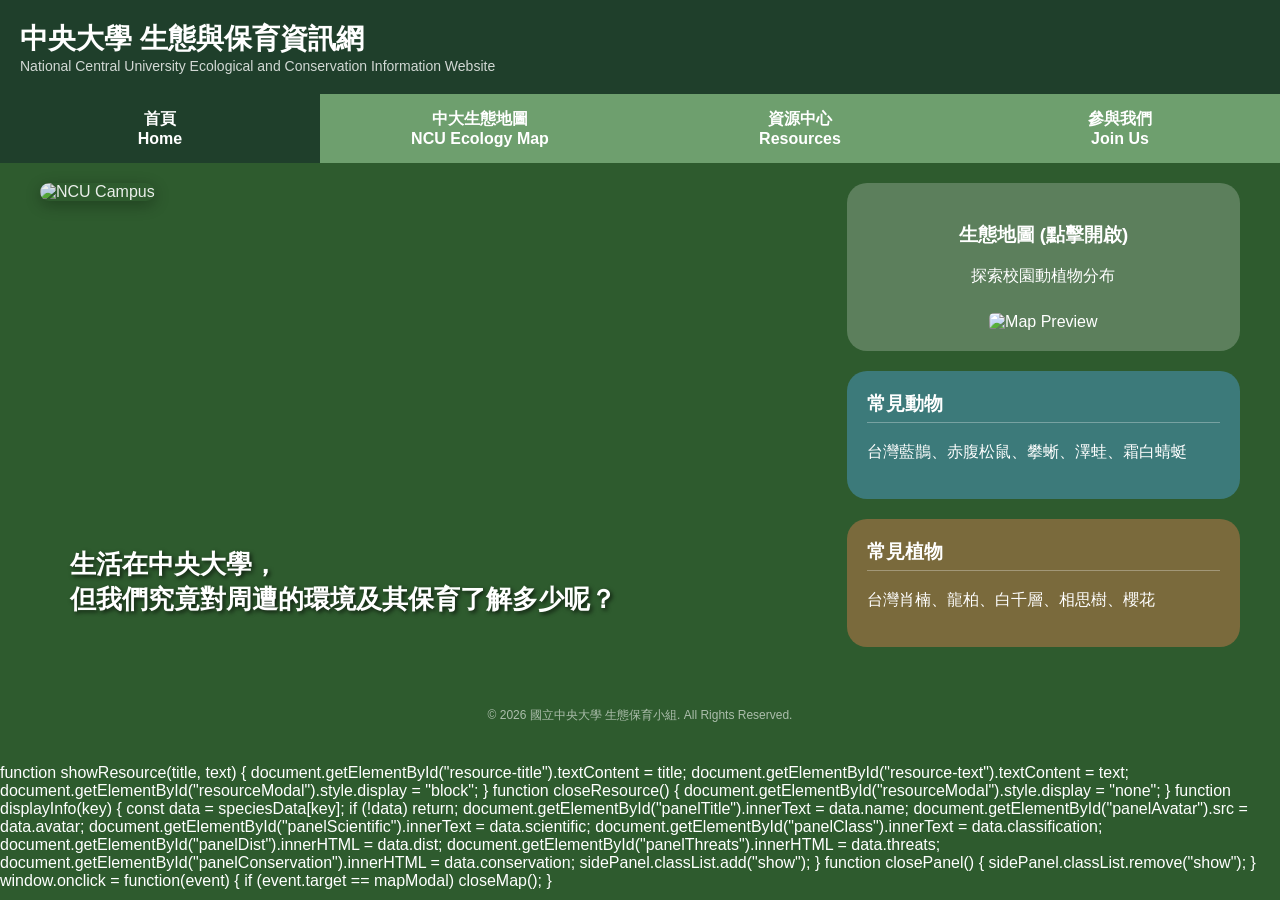
==== index.html @ 8a0ae03d "Update index.html" ====
<!DOCTYPE html>
<html lang="zh-TW">
<head>
    <meta charset="UTF-8">
    <meta name="viewport" content="width=device-width, initial-scale=1.0">
    <title>中央大學 生態與保育資訊網</title>
    <style>
        body {
            margin: 0;
            font-family: 'Microsoft JhengHei', Arial, sans-serif;
            background-color: #2e5b2e;
            color: white;
            overflow-x: hidden;
        }

        /* --- Header & Nav --- */
        .header {
            background: #1f3f2b;
            padding: 20px;
            display: flex;
            justify-content: space-between;
            align-items: center;
        } 
        .header-title { font-size: 28px; font-weight: bold; }
        .header-sub { font-size: 14px; opacity: 0.8; }
        
        .nav { display: flex; }
        .nav a {
            flex: 1;
            text-align: center;
            padding: 15px;
            background: #6e9f6e;
            color: white;
            text-decoration: none;
            font-weight: bold;
            transition: 0.3s;
            cursor: pointer;
        }
        .nav a:hover { background: #4e7f4e; }
        .nav a.active { background: #1f3f2b; }

        /* --- 頁面顯示邏輯 --- */
        .page { display: none; }
        .page.active { display: block; }

        /* --- Main Layout --- */
        .container {
            display: flex;
            padding: 20px;
            gap: 20px;
            max-width: 1200px;
            margin: auto;
        }
        .left { flex: 2; position: relative; }
        .left img { width: 100%; border-radius: 10px; opacity: 0.9; box-shadow: 0 4px 15px rgba(0,0,0,0.3); }
        .text-overlay {
            position: absolute;
            bottom: 30px;
            left: 30px;
            font-size: 26px;
            font-weight: bold;
            text-shadow: 2px 2px 4px rgba(0,0,0,0.7);
        }

        .right { flex: 1; display: flex; flex-direction: column; gap: 20px; }

        /* --- Right Side Boxes --- */
        .map-box {
            background: #5c7f5c;
            padding: 20px;
            border-radius: 20px;
            text-align: center;
            cursor: pointer;
            transition: 0.3s;
        }
        .map-box:hover { background: #6e9f6e; transform: translateY(-5px); }
        .map-box img { width: 80%; border-radius: 5px; margin-top: 10px; }

        .box { padding: 20px; border-radius: 20px; transition: 0.3s; }
        .animal { background: #3c7a7a; }
        .plant { background: #7a6a3c; }
        .box h3 { margin-top: 0; border-bottom: 1px solid rgba(255,255,255,0.3); padding-bottom: 5px; }

        /* --- Resource Center Styles --- */
        .resource-header {
            text-align: center;
            padding: 40px 20px;
            background: #1a3625;
        }
        .role-selector {
            display: flex;
            justify-content: center;
            gap: 15px;
            margin-top: 20px;
            flex-wrap: wrap;
        }
        .role-btn {      
            background: #4e7f4e;
            color: white;
            border: 2px solid transparent;
            padding: 12px 25px;
            border-radius: 50px;
            cursor: pointer;
            font-size: 16px;
            font-weight: bold;
            transition: 0.3s;
        }
        .role-btn:hover { background: #6e9f6e; }
        .role-btn.active {
            background: #8fdf8f;
            color: #1a3625;
            border-color: white;
        }
        .resource-content {
            max-width: 1000px;
            margin: 30px auto;
            padding: 0 20px;
        }

        /* 新增按鈕卡片樣式 */
        .resource-grid {
            display: grid;
            grid-template-columns: repeat(auto-fit, minmax(280px, 1fr));
            gap: 20px;
            margin-top: 20px;
        }
        .action-button {
            background: rgba(255, 255, 255, 0.1);
            border: 1px solid rgba(143, 223, 143, 0.3);
            border-radius: 15px;
            padding: 30px 20px;
            text-align: center;
            cursor: pointer;
            transition: 0.3s;
            display: flex;
            flex-direction: column;
            align-items: center;
            justify-content: center;
            gap: 15px;
            color: white;
            text-decoration: none;
        }
        .action-button:hover {
            background: rgba(143, 223, 143, 0.2);
            transform: translateY(-5px);
            border-color: #8fdf8f;
        }
        .action-button i {
            font-size: 40px;
            margin-bottom: 10px;
        }
        .action-button h3 {
            margin: 0;
            color: #8fdf8f;
        }
        .action-button p {
            margin: 0;
            font-size: 14px;
            opacity: 0.8;
            line-height: 1.5;
        }

        .info-card {
            display: none;
            animation: fadeIn 0.5s ease;
        }
        .info-card.active { display: block; }

        @keyframes fadeIn {
            from { opacity: 0; transform: translateY(10px); }
            to { opacity: 1; transform: translateY(0); }
        }

        /* --- Join Form Styles --- */
        .form-container {
            max-width: 800px;
            margin: 40px auto;
            padding: 40px;
            background: #1f3f2b;
            border-radius: 20px;
            box-shadow: 0 10px 30px rgba(0,0,0,0.3);
        }
        .form-group { margin-bottom: 20px; display: flex; flex-direction: column; gap: 8px; }
        label { color: #8fdf8f; font-weight: bold; }
        input, select, textarea {
            padding: 12px;
            border-radius: 8px;
            border: 1px solid #4e7f4e;
            background: #2e5b2e;
            color: white;
            font-size: 16px;
        }
        .submit-btn {
            background: #6e9f6e;
            color: white;
            border: none;
            padding: 15px 30px;
            border-radius: 30px;
            font-size: 18px;
            font-weight: bold;
            cursor: pointer;
            width: 100%;
        }
        
        /* --- Modal (The Map) --- */
        .modal {
            display: none;
            position: fixed;
            z-index: 999;
            left: 0; top: 0;
            width: 100%; height: 100%;
            background-color: rgba(0,0,0,0.85);
            backdrop-filter: blur(5px);
        }
        .map-wrapper {
            position: relative;
            margin: 50px auto;
            width: 90%;
            max-width: 900px;
            border-radius: 10px;
            box-shadow: 0 0 30px rgba(0,0,0,0.5);
        }
        .map-wrapper img.main-map { 
            width: 100%; 
            height: auto; 
            border-radius: 10px; 
            border: 3px solid #6e9f6e; 
            display: block;
        }

        .close {
            position: absolute;
            top: 10px; right: 20px;
            color: black; font-size: 40px; font-weight: bold; cursor: pointer;
            z-index: 1000;
        }

        .resource-modal {
            display: none;
            position: fixed;
            z-index: 3000;
            left: 0;
            top: 0;
            width: 100%;
            height: 100%;
            background-color: rgba(0,0,0,0.65);
        }
        
        .resource-modal-content {
            background: #1f3f2b;
            color: white;
            width: 70%;
            max-width: 700px;
            margin: 120px auto;
            padding: 35px;
            border-radius: 20px;
            border: 2px solid #8fdf8f;
            box-shadow: 0 10px 30px rgba(0,0,0,0.4);
        }
        
        .resource-close {
            float: right;
            font-size: 32px;
            font-weight: bold;
            cursor: pointer;
            color: white;
        }
        
        /* --- Interactive Spots --- */
        .spot {
            position: absolute;
            width: 55px !important;
            height: 52px !important;
            cursor: pointer;
            transform: translate(-50%, -50%);
            z-index: 5;
            transition: 0.3s;
        }
        .spot img {
            width: 100%; height: 100%;
            border-radius: 50%;
            border: 2px solid #333;
            object-fit: cover;
            box-shadow: 0 2px 10px rgba(0,0,0,0.4);
        }
        .spot:hover { transform: translate(-50%, -50%) scale(1.3); z-index: 10; }

        /* --- 側邊面板 (Side Panel) --- */
        .side-panel {
            position: fixed;
            top: 0;
            right: -450px;
            width: 400px;
            height: 100%;
            background: rgba(31, 63, 43, 0.98);
            color: white;
            box-shadow: -5px 0 20px rgba(0,0,0,0.5);
            transition: 0.5s cubic-bezier(0.16, 1, 0.3, 1);
            z-index: 2000;
            overflow-y: auto;
        }
        .side-panel.show { right: 0; }

        .panel-content { padding: 40px 30px; }
        .panel-header { border-bottom: 1px solid rgba(255,255,255,0.2); padding-bottom: 20px; margin-bottom: 20px; }
        
        .title-with-avatar {
            display: flex;
            align-items: center;
            gap: 15px;
            margin-bottom: 5px;
        }
        .panel-header h2 { margin: 0; color: #8fdf8f; font-size: 28px; }

        .panel-header img.header-avatar {
            width: 80px;
            height: 80px;
            border-radius: 8px;
            border: 2px solid #8fdf8f;
            object-fit: cover;
        }

        .scientific-name { font-style: italic; color: #ffd700; font-size: 14px; }

        .panel-section { margin-bottom: 25px; }
        .panel-section h3 { border-left: 4px solid #8fdf8f; padding-left: 10px; color: #8fdf8f; margin-bottom: 10px; }
        .panel-section p, .panel-section li { font-size: 15px; line-height: 1.8; color: #e0e0e0; margin: 5px 0; }
        .panel-section ul { padding-left: 20px; margin: 0; list-style-type: none; }
        .panel-section strong { color: #8fdf8f; }

        .close-panel-btn {
            position: absolute; top: 15px; left: 15px;
            background: none; border: none; color: white; font-size: 30px; cursor: pointer;
        }
    </style>
</head>

<body>

<div class="header">
    <div>
        <div class="header-title">中央大學 生態與保育資訊網</div>
        <div class="header-sub">National Central University Ecological and Conservation Information Website</div>
    </div>
    <img src="logo.png" width="100" alt="NCU Logo" onerror="this.style.display='none'">
</div>

<div class="nav">
    <a id="nav-home" onclick="showPage('home')" class="active">首頁<br>Home</a>
    <a href="javascript:void(0)" onclick="openMap()">中大生態地圖<br>NCU Ecology Map</a>
    <a id="nav-resources" onclick="showPage('resources')">資源中心<br>Resources</a>
    <a id="nav-join" onclick="showPage('join')">參與我們<br>Join Us</a>
</div>



<!-- 首頁內容 -->
<div id="home-page" class="page active">
    <div class="container">
        <div class="left">
            <img src="ncu.jpg" alt="NCU Campus">
            <div class="text-overlay">
                生活在中央大學，<br>但我們究竟對周遭的環境及其保育了解多少呢？
            </div>
        </div>

        <div class="right">
            <div class="map-box" onclick="openMap()">
                <h3>生態地圖 (點擊開啟)</h3>
                <p>探索校園動植物分布</p>
                <img src="map.png" alt="Map Preview">
            </div>
            <div class="box animal">
                <h3>常見動物</h3>
                <p>台灣藍鵲、赤腹松鼠、攀蜥、澤蛙、霜白蜻蜓</p>
            </div>
            <div class="box plant">
                <h3>常見植物</h3>
                <p>台灣肖楠、龍柏、白千層、相思樹、櫻花</p>
            </div>
        </div>
    </div>
</div>

<!-- 資源中心 -->
<div id="resources-page" class="page">
    <div class="resource-header">
        <h1>資源中心</h1>
        <p>請選擇您的身分，點擊按鈕獲取專屬資訊：</p>
        <div class="role-selector">
            <button class="role-btn active" onclick="switchRole('student', this)">我是學生</button>
            <button class="role-btn" onclick="switchRole('teacher', this)">我是教師</button>
            <button class="role-btn" onclick="switchRole('database', this)">校園物種知識庫</button>
        </div>
    </div>

    <div class="resource-content">
        <!-- 學生資源：改為三個功能按鈕 -->
        <div id="student-info" class="info-card active">
            <div class="resource-grid">
                <div class="action-button" onclick="showResource('生態社團參與', '掌握環境志工與生態保育社團活動。')">
                    <span style="font-size: 40px;">🌱</span>
                    <h3>生態社團參與</h3>
                    <p>掌握環境志工與生態保育社團活動</p>
                </div>
                <div class="action-button" onclick="showResource('通識課程輔助資源', '提供環境科學與自然導論實地觀察手冊。')">
                    <span style="font-size: 40px;">🔍</span>
                    <h3>通識課程輔助資源</h3>
                    <p>環境科學與自然導論實地觀察手冊</p>
                </div>
            </div>
        </div>

        <!-- 教師資源：改為三個功能按鈕 -->
        <div id="teacher-info" class="info-card">
            <div class="resource-grid">
                <div class="action-button" onclick="showResource('戶外教學場域指引', '中大湖、松林區等生態熱點路徑規劃，可提供教師安排校園生態觀察與戶外教學。')">
                    <span style="font-size: 40px;">🗺️</span>
                    <h3>戶外教學場域指引</h3>
                    <p>中大湖、松林區等生態熱點路徑規劃</p>
                </div>
                 
                <div class="action-button" onclick="showResource('教案共享平台', '提供跨學科校園生態教案範本與教學素材。')">
                    <span style="font-size: 40px;">💡</span>
                    <h3>教案共享平台</h3>
                    <p>跨學科校園生態教案範本與素材</p>
                </div>
            </div>
        </div>

        <!-- 資料庫：改為三個功能按鈕 -->
        <div id="database-info" class="info-card">
            <div class="resource-grid">
                <div class="action-button" onclick="showResource('綠地改善方案', '提供原生種植栽選擇與生物多樣性提升建議。')">
                    <span style="font-size: 40px;">🌳</span>
                    <h3>綠地改善方案</h3>
                    <p>原生種植栽選擇與生物多樣性提升建議</p>
                </div>
                <div class="action-button" onclick="showResource('SDGs 永續指標', '提供校園生態數據計算與 THE 排名參考。')">
                    <span style="font-size: 40px;">🌍</span>
                    <h3>SDGs 永續指標</h3>
                    <p>校園生態數據計算與 THE 排名參考</p>
                </div>
                <div class="action-button" onclick="showResource('維護預警系統', '提供育雛期工程迴避與生態告示規劃建議。')">
                    <span style="font-size: 40px;">⚠️</span>
                    <h3>維護預警系統</h3>
                    <p>育雛期工程迴避與生態告示規劃建議</p>
                </div>
            </div>
        </div>
    </div>
</div>

<!-- 參與我們 -->
<div id="join-page" class="page">
    <div class="form-container">
        <h2 style="color: #8fdf8f; text-align: center;">參與我們 & 意見回饋</h2>
        <p style="text-align: center; opacity: 0.8; margin-bottom: 30px;">
            如果您在校園發現了稀有物種，或有任何建議，請告訴我們。
        </p>
        
        <form onsubmit="submitJoinForm(event)">
            <div class="form-group">
                <label>姓名</label>
                <input id="name" type="text" required placeholder="您的姓名">
            </div>
            <div class="form-group">
                <label>回饋類型</label>
                <select id="type">
                    <option>生態觀察回報</option>
                    <option>資訊勘誤</option>
                    <option>其他建議</option>
                </select>
            </div>
            <div class="form-group">
                <label>詳細內容</label>
                <textarea id="message" rows="5" required placeholder="請輸入內容..."></textarea>
            </div>
            <button type="submit" class="submit-btn">送出回饋</button>
            <p style="text-align: center; margin-top: 20px;">
                <a href="javascript:void(0)" onclick="showPage('home')" style="color: #8fdf8f;">取消並返回首頁</a>
            </p>
        </form>
    </div>
</div>

<footer style="text-align: center; padding: 40px; opacity: 0.6; font-size: 12px;">
    &copy; 2026 國立中央大學 生態保育小組. All Rights Reserved.
</footer>

<div id="mapModal" class="modal">
    <div class="map-wrapper">
        <span class="close" onclick="closeMap()">&times;</span>
        <img class="main-map" src="ncu_ecology_map.png" alt="NCU Ecology Map">

        <!-- 點位 -->
        <div class="spot" style="top: 28.6%; left: 60.3%;" onclick="displayInfo('squirrel')">
            <img src="animal1.jpg">
        </div>
        <div class="spot" style="top: 54.4%; left: 52.9%;" onclick="displayInfo('magpie')">
            <img src="animal2.jpg">
        </div>
        <div class="spot" style="top: 16.3%; left: 45.4%;" onclick="displayInfo('dragonfly')">
            <img src="animal5.jpg">
        </div>
        <div class="spot" style="top: 25.7%; left: 42.3%;" onclick="displayInfo('frog')">
            <img src="animal3.jpg">
        </div>
        <div class="spot" style="top: 54.4%; left: 23%;" onclick="displayInfo('lizard')">
            <img src="animal4.jpg">
        </div>
        <div class="spot" style="top: 34.7%; left: 24.3%;" onclick="displayInfo('cherry')">
            <img src="plant5.jpg">
        </div>
        <div class="spot" style="top: 58.7%; left: 39.2%;" onclick="displayInfo('cedar')">
            <img src="plant1.jpg">
        </div>
        <div class="spot" style="top: 68.7%; left: 57.1%;" onclick="displayInfo('paperbark')">
            <img src="plant3.jpg">
        </div>
        <div class="spot special" style="top: 34.7%; left: 50.3%;" onclick="displayInfo('juniper')">
            <img src="plant2.jpg">
        </div>
        <div class="spot" style="top: 58.8%; left: 70.2%;" onclick="displayInfo('acacia')">
            <img src="plant4.jpg">
        </div>
    </div>
</div>

<div id="sidePanel" class="side-panel">
    <button class="close-panel-btn" onclick="closePanel()">&times;</button>
    <div class="panel-content">
        <div class="panel-header">
            <div class="title-with-avatar">
                <h2 id="panelTitle">中文名</h2>
                <img id="panelAvatar" class="header-avatar" src="" alt="頭像">
            </div>
            <div id="panelScientific" class="scientific-name">物種學名</div>
        </div>
        <div class="panel-body">
            <div class="panel-section">
                <h3>分類</h3>
                <p id="panelClass"></p>
            </div>
            <div class="panel-section">
                <h3>分布區域</h3>
                <div id="panelDist"></div>
            </div>
            <div class="panel-section">
                <h3>威脅因素</h3>
                <div id="panelThreats"></div>
            </div>
            <div class="panel-section">
                <h3>保育行動</h3>
                <div id="panelConservation"></div>
            </div>
        </div>
    </div>
</div>

<div id="resourceModal" class="resource-modal">
     <div class="resource-modal-content">
        <span class="resource-close" onclick="closeResource()">&times;</span>
        <h2 id="resource-title">標題</h2>
        <p id="resource-text">內容</p>
    </div>
</div>       
<script>
    function showPage(pageId) {
        document.querySelectorAll('.page').forEach(p => p.classList.remove('active'));
        document.querySelectorAll('.nav a').forEach(a => a.classList.remove('active'));
        
        document.getElementById(pageId + '-page').classList.add('active');
        document.getElementById('nav-' + pageId).classList.add('active');
        
        window.scrollTo(0, 0);
    }

    // 身分資源切換邏輯
    function switchRole(role, btn) {
        document.querySelectorAll('.role-btn').forEach(b => b.classList.remove('active'));
        btn.classList.add('active');

        document.querySelectorAll('.info-card').forEach(c => c.classList.remove('active'));
        document.getElementById(role + '-info').classList.add('active');
    }

    const speciesData = {
        'squirrel': {
            name: '赤腹松鼠',
            avatar: 'animal1.jpg',
            scientific: 'Callosciurus erythraeus',
            classification: '哺乳綱 Mammalia／囓齒目 Rodentia／松鼠科 Sciuridae／麗松鼠屬 Callosciurus',
            dist: `<ul>
                <li><strong>原生分布：</strong> 主要分布於東亞與東南亞</li>
                <li><strong>台灣地區：</strong> 幾乎全島皆可見，從低海拔到中海拔山區都能生存</li>
                <li><strong>棲地類型：</strong> 偏好樹木茂密的環境，如闊葉林、人工林，也能適應都市綠地</li>
            </ul>`,
            threats: `<ul>
                <li><strong>棲地破壞：</strong> 都市開發與森林砍伐，使其原本的樹林棲地減少</li>
                <li><strong>人為干擾：</strong> 過度接近人類活動區域，可能改變其覓食與行為模式</li>
            </ul>`,
            conservation: `<ul>
                <li><strong>棲地保護：</strong> 維護森林、生態綠地與校園樹林</li>
                <li><strong>環境教育：</strong> 宣導不要餵食野生動物，避免改變其自然習性</li>
            </ul>`
        },
        'magpie': {
            name: '台灣藍鵲',
            avatar: 'animal2.jpg',
            scientific: 'Urocissa caerulea',
            classification: '鳥綱 Aves／雀形目 Passeriformes／鴉科 Corvidae',
            dist: `<ul>
                <li><strong>原生分布：</strong> 台灣特有種</li>
                <li><strong>台灣地區：</strong> 低海拔至中海拔森林，中大校園內極常見</li>
                <li><strong>棲地類型：</strong> 偏好闊葉林或人為開發程度低的次生林</li>
            </ul>`,
            threats: `<ul>
                <li><strong>棲地破碎化：</strong> 都市開發導致低海拔森林棲地減少，影響其築巢與覓食範圍</li>
                <li><strong>人為干擾：</strong> 育雛期間因護巢行為較強，常與人類產生衝突導致巢位受破壞</li>
            </ul>`,
            conservation: `<ul>
                <li><strong>棲地保護：</strong> 維護校園森林與大型樹木的完整性，提供安全的築巢環境</li>
                <li><strong>環境教育：</strong> 宣導「不餵食、不干擾」，並教育師生理解其護巢的天性</li>
            </ul>`
        },
        'lizard': {
            name: '斯文豪氏攀蜥',
            avatar: 'animal4.jpg',
            scientific: 'Diploderma swinhonis',
            classification: '爬行綱 Reptilia／有鱗目 Squamata／飛蜥科 Agamidae',
            dist: `<ul>
                <li><strong>原生分布：</strong> 台灣特有種</li>
                <li><strong>台灣地區：</strong> 全島低海拔至中海拔山區，分布廣泛</li>
                <li><strong>棲地類型：</strong> 偏好有樹木的環境，常見於樹幹與草叢間</li>
            </ul>`,
            threats: `<ul>
                <li><strong>棲地破碎化：</strong> 校園建物過多或樹木間距過大，限制其在樹冠層間移動與避敵</li>
                <li><strong>人為干擾：</strong> 行人過度驚擾或校園流浪貓狗的捕食壓力，影響其族群穩定</li>
            </ul>`,
            conservation: `<ul>
                <li><strong>棲地保護：</strong> 維護校園森林與綠帶的連結性，保留樹木作為其活動與日曬場所</li>
                <li><strong>環境教育：</strong> 宣導「遠觀而不捕捉」，讓師生了解其生態功能</li>
            </ul>`
        },
        'frog': {
            name: '澤蛙',
            avatar: 'animal3.jpg',
            scientific: 'Fejervarya limnocharis',
            classification: '兩棲綱 Amphibia／無尾目 Anura／叉舌蛙科 Dicroglossidae',
            dist: `<ul>
                <li><strong>原生分布：</strong> 東亞、東南亞及南亞大部分地區</li>
                <li><strong>台灣地區：</strong> 全島平地及低海拔山區最常見的蛙類</li>
                <li><strong>棲地類型：</strong> 稻田、草地、水溝及校園潮濕綠地</li>
            </ul>`,
            threats: `<ul>
                <li><strong>棲地破碎化：</strong> 校園內過多的水泥地與排水溝，阻隔了澤蛙移動與繁殖的路徑</li>
                <li><strong>農藥與化學汙染：</strong> 會直接透過皮膚傷害兩棲類</li>
            </ul>`,
            conservation: `<ul>
                <li><strong>棲地保護：</strong> 保留校園內的草澤與落葉堆，提供生存空間</li>
                <li><strong>環境教育：</strong> 保護校園天然的「生物捕蚊器」</li>
            </ul>`
        },
        'dragonfly': {
            name: '霜白蜻蜓',
            avatar: 'animal5.jpg',
            scientific: 'Orthetrum pruinosum',
            classification: '昆蟲綱 Insecta／蜻蜓目 Odonata／蜻蜓科 Libellulidae',
            dist: `<ul>
                <li><strong>原生分布：</strong> 廣泛分佈於東亞、南亞及東南亞</li>
                <li><strong>台灣地區：</strong> 普遍分佈於全島低海拔山區與平地</li>
                <li><strong>棲地類型：</strong> 水池、溝渠、沼澤等緩流或靜止水域</li>
            </ul>`,
            threats: `<ul>
                <li><strong>棲地破壞：</strong> 校園水池或溼地若過度水泥化，導致幼蟲失去生存空間</li>
                <li><strong>水質污染：</strong> 生活廢水或化學藥劑流入水域</li>
            </ul>`,
            conservation: `<ul>
                <li><strong>棲地保護：</strong> 維護校園生態池的自然植被</li>
                <li><strong>環境教育：</strong> 了解蜻蜓作為生物指標的重要性</li>
            </ul>`
        },
        'cedar': {
            name: '台灣肖楠',
            avatar: 'plant1.jpg',
            scientific: 'Calocedrus formosana',
            classification: '松柏綱 Coniferopsida／松柏目 Pinales／柏科 Cupressaceae',
            dist: `<ul>
                <li><strong>原生分布：</strong> 台灣特特有種</li>
                <li><strong>台灣地區：</strong> 北部及中部中低海拔山區，校園常有栽植</li>
                <li><strong>棲地類型：</strong> 偏好濕潤的山谷或溪澗旁</li>
            </ul>`,
            threats: `<ul>
                <li><strong>病蟲害侵襲：</strong> 易受蚜蟲或介殼蟲危害</li>
                <li><strong>環境適應力：</strong> 若排水不良容易引發根部腐爛</li>
            </ul>`,
            conservation: `<ul>
                <li><strong>專業維護：</strong> 定期進行病蟲害防治與枯枝清理</li>
                <li><strong>棲地管理：</strong> 維持樹穴土壤疏鬆與排水通暢</li>
            </ul>`
        },
        'juniper': {
            name: '龍柏',
            avatar: 'plant2.jpg',
            scientific: "Juniperus chinensis 'Kaizuka'",
            classification: '松柏綱 Coniferopsida／松柏目 Pinales／柏科 Cupressaceae',
            dist: `<ul>
                <li><strong>原生分布：</strong> 東亞地區，如台灣、中國、日本</li>
                <li><strong>台灣地區：</strong> 普遍栽植於校園景觀樹</li>
            </ul>`,
            threats: `<ul>
                <li><strong>病蟲害侵襲：</strong> 易受紅蜘蛛或介殼蟲危害</li>
                <li><strong>人為破壞：</strong> 若修剪不當傷口極難復原</li>
            </ul>`,
            conservation: `<ul>
                <li><strong>專業照護：</strong> 定期進行病蟲害防治與專業修剪</li>
                <li><strong>棲地管理：</strong> 維持樹穴土壤的排水性與通風</li>
            </ul>`
        },
        'paperbark': {
            name: '白千層',
            avatar: 'plant3.jpg',
            scientific: 'Melaleuca leucadendra',
            classification: '木蘭綱 Magnoliopsida／桃金孃目 Myrtales／桃金孃科 Myrtaceae',
            dist: `<ul>
                <li><strong>原生分布：</strong> 澳洲、東南亞</li>
                <li><strong>台灣地區：</strong> 全台各地廣泛栽種</li>
            </ul>`,
            threats: `<ul>
                <li><strong>人為破壞：</strong> 海綿狀的樹皮容易被剝除，影響水分傳導</li>
                <li><strong>棲地退化：</strong> 土壤過度板結導致根系無法呼吸</li>
            </ul>`,
            conservation: `<ul>
                <li><strong>環境教育：</strong> 宣導「不隨手剝樹皮」，守護校園樹木健康</li>
            </ul>`
        },
        'acacia': {
            name: '相思樹',
            avatar: 'plant4.jpg',
            scientific: 'Acacia confusa',
            classification: '木蘭綱 Magnoliopsida／豆目 Fabales／豆科 Fabaceae',
            dist: `<ul>
                <li><strong>原生分布：</strong> 台灣、菲律賓及越南北部</li>
                <li><strong>台灣地區：</strong> 全島低海拔丘陵及平地</li>
            </ul>`,
            threats: `<ul>
                <li><strong>棲地開發：</strong> 硬舖面增加限制其根系生長空間</li>
                <li><strong>病蟲害侵襲：</strong> 易受褐根病危害</li>
            </ul>`,
            conservation: `<ul>
                <li><strong>專業維護：</strong> 定期進行安全巡檢與枯枝修剪</li>
                <li><strong>棲地管理：</strong> 維持樹穴透氣性</li>
            </ul>`
        },
        'cherry': {
            name: '櫻花',
            avatar: 'plant5.jpg',
            scientific: 'Prunus spp.',
            classification: '木蘭綱 Magnoliopsida／薔薇目 Rosales／薔薇科 Rosaceae',
            dist: `<ul>
                <li><strong>原生分布：</strong> 北半球溫帶地區</li>
                <li><strong>台灣地區：</strong> 全台山區及校園栽植區</li>
            </ul>`,
            threats: `<ul>
                <li><strong>氣候變遷：</strong> 暖冬與異常降雨導致花期紊亂</li>
                <li><strong>人為干擾：</strong> 遊客攀折花木或踐踏根部</li>
            </ul>`,
            conservation: `<ul>
                <li><strong>環境教育：</strong> 宣導「賞花不折花」，提升保護意識</li>
            </ul>`
        }
    };

    const mapModal = document.getElementById("mapModal");
    const sidePanel = document.getElementById("sidePanel");

    function openMap() { mapModal.style.display = "block"; }
    function closeMap() { mapModal.style.display = "none"; closePanel(); }

    <!DOCTYPE html>
<html lang="zh-TW">
<head>
    <meta charset="UTF-8">
    <meta name="viewport" content="width=device-width, initial-scale=1.0">
    <title>中央大學 生態與保育資訊網</title>
    <style>
        body {
            margin: 0;
            font-family: 'Microsoft JhengHei', Arial, sans-serif;
            background-color: #2e5b2e;
            color: white;
            overflow-x: hidden;
        }

        /* --- Header & Nav --- */
        .header {
            background: #1f3f2b;
            padding: 20px;
            display: flex;
            justify-content: space-between;
            align-items: center;
        } 
        .header-title { font-size: 28px; font-weight: bold; }
        .header-sub { font-size: 14px; opacity: 0.8; }
        
        .nav { display: flex; }
        .nav a {
            flex: 1;
            text-align: center;
            padding: 15px;
            background: #6e9f6e;
            color: white;
            text-decoration: none;
            font-weight: bold;
            transition: 0.3s;
            cursor: pointer;
        }
        .nav a:hover { background: #4e7f4e; }
        .nav a.active { background: #1f3f2b; }

        /* --- 頁面顯示邏輯 --- */
        .page { display: none; }
        .page.active { display: block; }

        /* --- Main Layout --- */
        .container {
            display: flex;
            padding: 20px;
            gap: 20px;
            max-width: 1200px;
            margin: auto;
        }
        .left { flex: 2; position: relative; }
        .left img { width: 100%; border-radius: 10px; opacity: 0.9; box-shadow: 0 4px 15px rgba(0,0,0,0.3); }
        .text-overlay {
            position: absolute;
            bottom: 30px;
            left: 30px;
            font-size: 26px;
            font-weight: bold;
            text-shadow: 2px 2px 4px rgba(0,0,0,0.7);
        }

        .right { flex: 1; display: flex; flex-direction: column; gap: 20px; }

        /* --- Right Side Boxes --- */
        .map-box {
            background: #5c7f5c;
            padding: 20px;
            border-radius: 20px;
            text-align: center;
            cursor: pointer;
            transition: 0.3s;
        }
        .map-box:hover { background: #6e9f6e; transform: translateY(-5px); }
        .map-box img { width: 80%; border-radius: 5px; margin-top: 10px; }

        .box { padding: 20px; border-radius: 20px; transition: 0.3s; }
        .animal { background: #3c7a7a; }
        .plant { background: #7a6a3c; }
        .box h3 { margin-top: 0; border-bottom: 1px solid rgba(255,255,255,0.3); padding-bottom: 5px; }

        /* --- Resource Center Styles --- */
        .resource-header {
            text-align: center;
            padding: 40px 20px;
            background: #1a3625;
        }
        .role-selector {
            display: flex;
            justify-content: center;
            gap: 15px;
            margin-top: 20px;
            flex-wrap: wrap;
        }
        .role-btn {      
            background: #4e7f4e;
            color: white;
            border: 2px solid transparent;
            padding: 12px 25px;
            border-radius: 50px;
            cursor: pointer;
            font-size: 16px;
            font-weight: bold;
            transition: 0.3s;
        }
        .role-btn:hover { background: #6e9f6e; }
        .role-btn.active {
            background: #8fdf8f;
            color: #1a3625;
            border-color: white;
        }
        .resource-content {
            max-width: 1000px;
            margin: 30px auto;
            padding: 0 20px;
        }

        /* 新增按鈕卡片樣式 */
        .resource-grid {
            display: grid;
            grid-template-columns: repeat(auto-fit, minmax(280px, 1fr));
            gap: 20px;
            margin-top: 20px;
        }
        .action-button {
            background: rgba(255, 255, 255, 0.1);
            border: 1px solid rgba(143, 223, 143, 0.3);
            border-radius: 15px;
            padding: 30px 20px;
            text-align: center;
            cursor: pointer;
            transition: 0.3s;
            display: flex;
            flex-direction: column;
            align-items: center;
            justify-content: center;
            gap: 15px;
            color: white;
            text-decoration: none;
        }
        .action-button:hover {
            background: rgba(143, 223, 143, 0.2);
            transform: translateY(-5px);
            border-color: #8fdf8f;
        }
        .action-button i {
            font-size: 40px;
            margin-bottom: 10px;
        }
        .action-button h3 {
            margin: 0;
            color: #8fdf8f;
        }
        .action-button p {
            margin: 0;
            font-size: 14px;
            opacity: 0.8;
            line-height: 1.5;
        }

        .info-card {
            display: none;
            animation: fadeIn 0.5s ease;
        }
        .info-card.active { display: block; }

        @keyframes fadeIn {
            from { opacity: 0; transform: translateY(10px); }
            to { opacity: 1; transform: translateY(0); }
        }

        /* --- Join Form Styles --- */
        .form-container {
            max-width: 800px;
            margin: 40px auto;
            padding: 40px;
            background: #1f3f2b;
            border-radius: 20px;
            box-shadow: 0 10px 30px rgba(0,0,0,0.3);
        }
        .form-group { margin-bottom: 20px; display: flex; flex-direction: column; gap: 8px; }
        label { color: #8fdf8f; font-weight: bold; }
        input, select, textarea {
            padding: 12px;
            border-radius: 8px;
            border: 1px solid #4e7f4e;
            background: #2e5b2e;
            color: white;
            font-size: 16px;
        }
        .submit-btn {
            background: #6e9f6e;
            color: white;
            border: none;
            padding: 15px 30px;
            border-radius: 30px;
            font-size: 18px;
            font-weight: bold;
            cursor: pointer;
            width: 100%;
        }
        
        /* --- Modal (The Map) --- */
        .modal {
            display: none;
            position: fixed;
            z-index: 999;
            left: 0; top: 0;
            width: 100%; height: 100%;
            background-color: rgba(0,0,0,0.85);
            backdrop-filter: blur(5px);
        }
        .map-wrapper {
            position: relative;
            margin: 50px auto;
            width: 90%;
            max-width: 900px;
            border-radius: 10px;
            box-shadow: 0 0 30px rgba(0,0,0,0.5);
        }
        .map-wrapper img.main-map { 
            width: 100%; 
            height: auto; 
            border-radius: 10px; 
            border: 3px solid #6e9f6e; 
            display: block;
        }

        .close {
            position: absolute;
            top: 10px; right: 20px;
            color: black; font-size: 40px; font-weight: bold; cursor: pointer;
            z-index: 1000;
        }

        .resource-modal {
            display: none;
            position: fixed;
            z-index: 3000;
            left: 0;
            top: 0;
            width: 100%;
            height: 100%;
            background-color: rgba(0,0,0,0.65);
        }
        
        .resource-modal-content {
            background: #1f3f2b;
            color: white;
            width: 70%;
            max-width: 700px;
            margin: 120px auto;
            padding: 35px;
            border-radius: 20px;
            border: 2px solid #8fdf8f;
            box-shadow: 0 10px 30px rgba(0,0,0,0.4);
        }
        
        .resource-close {
            float: right;
            font-size: 32px;
            font-weight: bold;
            cursor: pointer;
            color: white;
        }
        
        /* --- Interactive Spots --- */
        .spot {
            position: absolute;
            width: 55px !important;
            height: 52px !important;
            cursor: pointer;
            transform: translate(-50%, -50%);
            z-index: 5;
            transition: 0.3s;
        }
        .spot img {
            width: 100%; height: 100%;
            border-radius: 50%;
            border: 2px solid #333;
            object-fit: cover;
            box-shadow: 0 2px 10px rgba(0,0,0,0.4);
        }
        .spot:hover { transform: translate(-50%, -50%) scale(1.3); z-index: 10; }

        /* --- 側邊面板 (Side Panel) --- */
        .side-panel {
            position: fixed;
            top: 0;
            right: -450px;
            width: 400px;
            height: 100%;
            background: rgba(31, 63, 43, 0.98);
            color: white;
            box-shadow: -5px 0 20px rgba(0,0,0,0.5);
            transition: 0.5s cubic-bezier(0.16, 1, 0.3, 1);
            z-index: 2000;
            overflow-y: auto;
        }
        .side-panel.show { right: 0; }

        .panel-content { padding: 40px 30px; }
        .panel-header { border-bottom: 1px solid rgba(255,255,255,0.2); padding-bottom: 20px; margin-bottom: 20px; }
        
        .title-with-avatar {
            display: flex;
            align-items: center;
            gap: 15px;
            margin-bottom: 5px;
        }
        .panel-header h2 { margin: 0; color: #8fdf8f; font-size: 28px; }

        .panel-header img.header-avatar {
            width: 80px;
            height: 80px;
            border-radius: 8px;
            border: 2px solid #8fdf8f;
            object-fit: cover;
        }

        .scientific-name { font-style: italic; color: #ffd700; font-size: 14px; }

        .panel-section { margin-bottom: 25px; }
        .panel-section h3 { border-left: 4px solid #8fdf8f; padding-left: 10px; color: #8fdf8f; margin-bottom: 10px; }
        .panel-section p, .panel-section li { font-size: 15px; line-height: 1.8; color: #e0e0e0; margin: 5px 0; }
        .panel-section ul { padding-left: 20px; margin: 0; list-style-type: none; }
        .panel-section strong { color: #8fdf8f; }

        .close-panel-btn {
            position: absolute; top: 15px; left: 15px;
            background: none; border: none; color: white; font-size: 30px; cursor: pointer;
        }
    </style>
</head>

<body>

<div class="header">
    <div>
        <div class="header-title">中央大學 生態與保育資訊網</div>
        <div class="header-sub">National Central University Ecological and Conservation Information Website</div>
    </div>
    <img src="logo.png" width="100" alt="NCU Logo" onerror="this.style.display='none'">
</div>

<div class="nav">
    <a id="nav-home" onclick="showPage('home')" class="active">首頁<br>Home</a>
    <a href="javascript:void(0)" onclick="openMap()">中大生態地圖<br>NCU Ecology Map</a>
    <a id="nav-resources" onclick="showPage('resources')">資源中心<br>Resources</a>
    <a id="nav-join" onclick="showPage('join')">參與我們<br>Join Us</a>
</div>



<!-- 首頁內容 -->
<div id="home-page" class="page active">
    <div class="container">
        <div class="left">
            <img src="ncu.jpg" alt="NCU Campus">
            <div class="text-overlay">
                生活在中央大學，<br>但我們究竟對周遭的環境及其保育了解多少呢？
            </div>
        </div>

        <div class="right">
            <div class="map-box" onclick="openMap()">
                <h3>生態地圖 (點擊開啟)</h3>
                <p>探索校園動植物分布</p>
                <img src="map.png" alt="Map Preview">
            </div>
            <div class="box animal">
                <h3>常見動物</h3>
                <p>台灣藍鵲、赤腹松鼠、攀蜥、澤蛙、霜白蜻蜓</p>
            </div>
            <div class="box plant">
                <h3>常見植物</h3>
                <p>台灣肖楠、龍柏、白千層、相思樹、櫻花</p>
            </div>
        </div>
    </div>
</div>

<!-- 資源中心 -->
<div id="resources-page" class="page">
    <div class="resource-header">
        <h1>資源中心</h1>
        <p>請選擇您的身分，點擊按鈕獲取專屬資訊：</p>
        <div class="role-selector">
            <button class="role-btn active" onclick="switchRole('student', this)">我是學生</button>
            <button class="role-btn" onclick="switchRole('teacher', this)">我是教師</button>
            <button class="role-btn" onclick="switchRole('database', this)">校園物種知識庫</button>
        </div>
    </div>

    <div class="resource-content">
        <!-- 學生資源：改為三個功能按鈕 -->
        <div id="student-info" class="info-card active">
            <div class="resource-grid">
                <div class="action-button" onclick="showResource('生態社團參與', '掌握環境志工與生態保育社團活動。')">
                    <span style="font-size: 40px;">🌱</span>
                    <h3>生態社團參與</h3>
                    <p>掌握環境志工與生態保育社團活動</p>
                </div>
                <div class="action-button" onclick="showResource('通識課程輔助資源', '提供環境科學與自然導論實地觀察手冊。')">
                    <span style="font-size: 40px;">🔍</span>
                    <h3>通識課程輔助資源</h3>
                    <p>環境科學與自然導論實地觀察手冊</p>
                </div>
            </div>
        </div>

        <!-- 教師資源：改為三個功能按鈕 -->
        <div id="teacher-info" class="info-card">
            <div class="resource-grid">
                <div class="action-button" onclick="showResource('戶外教學場域指引', '中大湖、松林區等生態熱點路徑規劃，可提供教師安排校園生態觀察與戶外教學。')">
                    <span style="font-size: 40px;">🗺️</span>
                    <h3>戶外教學場域指引</h3>
                    <p>中大湖、松林區等生態熱點路徑規劃</p>
                </div>
                 
                <div class="action-button" onclick="showResource('教案共享平台', '提供跨學科校園生態教案範本與教學素材。')">
                    <span style="font-size: 40px;">💡</span>
                    <h3>教案共享平台</h3>
                    <p>跨學科校園生態教案範本與素材</p>
                </div>
            </div>
        </div>

        <!-- 資料庫：改為三個功能按鈕 -->
        <div id="database-info" class="info-card">
            <div class="resource-grid">
                <div class="action-button" onclick="showResource('綠地改善方案', '提供原生種植栽選擇與生物多樣性提升建議。')">
                    <span style="font-size: 40px;">🌳</span>
                    <h3>綠地改善方案</h3>
                    <p>原生種植栽選擇與生物多樣性提升建議</p>
                </div>
                <div class="action-button" onclick="showResource('SDGs 永續指標', '提供校園生態數據計算與 THE 排名參考。')">
                    <span style="font-size: 40px;">🌍</span>
                    <h3>SDGs 永續指標</h3>
                    <p>校園生態數據計算與 THE 排名參考</p>
                </div>
                <div class="action-button" onclick="showResource('維護預警系統', '提供育雛期工程迴避與生態告示規劃建議。')">
                    <span style="font-size: 40px;">⚠️</span>
                    <h3>維護預警系統</h3>
                    <p>育雛期工程迴避與生態告示規劃建議</p>
                </div>
            </div>
        </div>
    </div>
</div>

<!-- 參與我們 -->
<div id="join-page" class="page">
    <div class="form-container">
        <h2 style="color: #8fdf8f; text-align: center;">參與我們 & 意見回饋</h2>
        <p style="text-align: center; opacity: 0.8; margin-bottom: 30px;">
            如果您在校園發現了稀有物種，或有任何建議，請告訴我們。
        </p>
        
        <form onsubmit="submitJoinForm(event)">
            <div class="form-group">
                <label>姓名</label>
                <input id="name" type="text" required placeholder="您的姓名">
            </div>
            <div class="form-group">
                <label>回饋類型</label>
                <select id="type">
                    <option>生態觀察回報</option>
                    <option>資訊勘誤</option>
                    <option>其他建議</option>
                </select>
            </div>
            <div class="form-group">
                <label>詳細內容</label>
                <textarea id="message" rows="5" required placeholder="請輸入內容..."></textarea>
            </div>
            <button type="submit" class="submit-btn">送出回饋</button>
            <p style="text-align: center; margin-top: 20px;">
                <a href="javascript:void(0)" onclick="showPage('home')" style="color: #8fdf8f;">取消並返回首頁</a>
            </p>
        </form>
    </div>
</div>

<footer style="text-align: center; padding: 40px; opacity: 0.6; font-size: 12px;">
    &copy; 2026 國立中央大學 生態保育小組. All Rights Reserved.
</footer>

<div id="mapModal" class="modal">
    <div class="map-wrapper">
        <span class="close" onclick="closeMap()">&times;</span>
        <img class="main-map" src="ncu_ecology_map.png" alt="NCU Ecology Map">

        <!-- 點位 -->
        <div class="spot" style="top: 28.6%; left: 60.3%;" onclick="displayInfo('squirrel')">
            <img src="animal1.jpg">
        </div>
        <div class="spot" style="top: 54.4%; left: 52.9%;" onclick="displayInfo('magpie')">
            <img src="animal2.jpg">
        </div>
        <div class="spot" style="top: 16.3%; left: 45.4%;" onclick="displayInfo('dragonfly')">
            <img src="animal5.jpg">
        </div>
        <div class="spot" style="top: 25.7%; left: 42.3%;" onclick="displayInfo('frog')">
            <img src="animal3.jpg">
        </div>
        <div class="spot" style="top: 54.4%; left: 23%;" onclick="displayInfo('lizard')">
            <img src="animal4.jpg">
        </div>
        <div class="spot" style="top: 34.7%; left: 24.3%;" onclick="displayInfo('cherry')">
            <img src="plant5.jpg">
        </div>
        <div class="spot" style="top: 58.7%; left: 39.2%;" onclick="displayInfo('cedar')">
            <img src="plant1.jpg">
        </div>
        <div class="spot" style="top: 68.7%; left: 57.1%;" onclick="displayInfo('paperbark')">
            <img src="plant3.jpg">
        </div>
        <div class="spot special" style="top: 34.7%; left: 50.3%;" onclick="displayInfo('juniper')">
            <img src="plant2.jpg">
        </div>
        <div class="spot" style="top: 58.8%; left: 70.2%;" onclick="displayInfo('acacia')">
            <img src="plant4.jpg">
        </div>
    </div>
</div>

<div id="sidePanel" class="side-panel">
    <button class="close-panel-btn" onclick="closePanel()">&times;</button>
    <div class="panel-content">
        <div class="panel-header">
            <div class="title-with-avatar">
                <h2 id="panelTitle">中文名</h2>
                <img id="panelAvatar" class="header-avatar" src="" alt="頭像">
            </div>
            <div id="panelScientific" class="scientific-name">物種學名</div>
        </div>
        <div class="panel-body">
            <div class="panel-section">
                <h3>分類</h3>
                <p id="panelClass"></p>
            </div>
            <div class="panel-section">
                <h3>分布區域</h3>
                <div id="panelDist"></div>
            </div>
            <div class="panel-section">
                <h3>威脅因素</h3>
                <div id="panelThreats"></div>
            </div>
            <div class="panel-section">
                <h3>保育行動</h3>
                <div id="panelConservation"></div>
            </div>
        </div>
    </div>
</div>

<div id="resourceModal" class="resource-modal">
     <div class="resource-modal-content">
        <span class="resource-close" onclick="closeResource()">&times;</span>
        <h2 id="resource-title">標題</h2>
        <p id="resource-text">內容</p>
    </div>
</div>       
<script>
    function showPage(pageId) {
        document.querySelectorAll('.page').forEach(p => p.classList.remove('active'));
        document.querySelectorAll('.nav a').forEach(a => a.classList.remove('active'));
        
        document.getElementById(pageId + '-page').classList.add('active');
        document.getElementById('nav-' + pageId).classList.add('active');
        
        window.scrollTo(0, 0);
    }

    // 身分資源切換邏輯
    function switchRole(role, btn) {
        document.querySelectorAll('.role-btn').forEach(b => b.classList.remove('active'));
        btn.classList.add('active');

        document.querySelectorAll('.info-card').forEach(c => c.classList.remove('active'));
        document.getElementById(role + '-info').classList.add('active');
    }

    const speciesData = {
        'squirrel': {
            name: '赤腹松鼠',
            avatar: 'animal1.jpg',
            scientific: 'Callosciurus erythraeus',
            classification: '哺乳綱 Mammalia／囓齒目 Rodentia／松鼠科 Sciuridae／麗松鼠屬 Callosciurus',
            dist: `<ul>
                <li><strong>原生分布：</strong> 主要分布於東亞與東南亞</li>
                <li><strong>台灣地區：</strong> 幾乎全島皆可見，從低海拔到中海拔山區都能生存</li>
                <li><strong>棲地類型：</strong> 偏好樹木茂密的環境，如闊葉林、人工林，也能適應都市綠地</li>
            </ul>`,
            threats: `<ul>
                <li><strong>棲地破壞：</strong> 都市開發與森林砍伐，使其原本的樹林棲地減少</li>
                <li><strong>人為干擾：</strong> 過度接近人類活動區域，可能改變其覓食與行為模式</li>
            </ul>`,
            conservation: `<ul>
                <li><strong>棲地保護：</strong> 維護森林、生態綠地與校園樹林</li>
                <li><strong>環境教育：</strong> 宣導不要餵食野生動物，避免改變其自然習性</li>
            </ul>`
        },
        'magpie': {
            name: '台灣藍鵲',
            avatar: 'animal2.jpg',
            scientific: 'Urocissa caerulea',
            classification: '鳥綱 Aves／雀形目 Passeriformes／鴉科 Corvidae',
            dist: `<ul>
                <li><strong>原生分布：</strong> 台灣特有種</li>
                <li><strong>台灣地區：</strong> 低海拔至中海拔森林，中大校園內極常見</li>
                <li><strong>棲地類型：</strong> 偏好闊葉林或人為開發程度低的次生林</li>
            </ul>`,
            threats: `<ul>
                <li><strong>棲地破碎化：</strong> 都市開發導致低海拔森林棲地減少，影響其築巢與覓食範圍</li>
                <li><strong>人為干擾：</strong> 育雛期間因護巢行為較強，常與人類產生衝突導致巢位受破壞</li>
            </ul>`,
            conservation: `<ul>
                <li><strong>棲地保護：</strong> 維護校園森林與大型樹木的完整性，提供安全的築巢環境</li>
                <li><strong>環境教育：</strong> 宣導「不餵食、不干擾」，並教育師生理解其護巢的天性</li>
            </ul>`
        },
        'lizard': {
            name: '斯文豪氏攀蜥',
            avatar: 'animal4.jpg',
            scientific: 'Diploderma swinhonis',
            classification: '爬行綱 Reptilia／有鱗目 Squamata／飛蜥科 Agamidae',
            dist: `<ul>
                <li><strong>原生分布：</strong> 台灣特有種</li>
                <li><strong>台灣地區：</strong> 全島低海拔至中海拔山區，分布廣泛</li>
                <li><strong>棲地類型：</strong> 偏好有樹木的環境，常見於樹幹與草叢間</li>
            </ul>`,
            threats: `<ul>
                <li><strong>棲地破碎化：</strong> 校園建物過多或樹木間距過大，限制其在樹冠層間移動與避敵</li>
                <li><strong>人為干擾：</strong> 行人過度驚擾或校園流浪貓狗的捕食壓力，影響其族群穩定</li>
            </ul>`,
            conservation: `<ul>
                <li><strong>棲地保護：</strong> 維護校園森林與綠帶的連結性，保留樹木作為其活動與日曬場所</li>
                <li><strong>環境教育：</strong> 宣導「遠觀而不捕捉」，讓師生了解其生態功能</li>
            </ul>`
        },
        'frog': {
            name: '澤蛙',
            avatar: 'animal3.jpg',
            scientific: 'Fejervarya limnocharis',
            classification: '兩棲綱 Amphibia／無尾目 Anura／叉舌蛙科 Dicroglossidae',
            dist: `<ul>
                <li><strong>原生分布：</strong> 東亞、東南亞及南亞大部分地區</li>
                <li><strong>台灣地區：</strong> 全島平地及低海拔山區最常見的蛙類</li>
                <li><strong>棲地類型：</strong> 稻田、草地、水溝及校園潮濕綠地</li>
            </ul>`,
            threats: `<ul>
                <li><strong>棲地破碎化：</strong> 校園內過多的水泥地與排水溝，阻隔了澤蛙移動與繁殖的路徑</li>
                <li><strong>農藥與化學汙染：</strong> 會直接透過皮膚傷害兩棲類</li>
            </ul>`,
            conservation: `<ul>
                <li><strong>棲地保護：</strong> 保留校園內的草澤與落葉堆，提供生存空間</li>
                <li><strong>環境教育：</strong> 保護校園天然的「生物捕蚊器」</li>
            </ul>`
        },
        'dragonfly': {
            name: '霜白蜻蜓',
            avatar: 'animal5.jpg',
            scientific: 'Orthetrum pruinosum',
            classification: '昆蟲綱 Insecta／蜻蜓目 Odonata／蜻蜓科 Libellulidae',
            dist: `<ul>
                <li><strong>原生分布：</strong> 廣泛分佈於東亞、南亞及東南亞</li>
                <li><strong>台灣地區：</strong> 普遍分佈於全島低海拔山區與平地</li>
                <li><strong>棲地類型：</strong> 水池、溝渠、沼澤等緩流或靜止水域</li>
            </ul>`,
            threats: `<ul>
                <li><strong>棲地破壞：</strong> 校園水池或溼地若過度水泥化，導致幼蟲失去生存空間</li>
                <li><strong>水質污染：</strong> 生活廢水或化學藥劑流入水域</li>
            </ul>`,
            conservation: `<ul>
                <li><strong>棲地保護：</strong> 維護校園生態池的自然植被</li>
                <li><strong>環境教育：</strong> 了解蜻蜓作為生物指標的重要性</li>
            </ul>`
        },
        'cedar': {
            name: '台灣肖楠',
            avatar: 'plant1.jpg',
            scientific: 'Calocedrus formosana',
            classification: '松柏綱 Coniferopsida／松柏目 Pinales／柏科 Cupressaceae',
            dist: `<ul>
                <li><strong>原生分布：</strong> 台灣特特有種</li>
                <li><strong>台灣地區：</strong> 北部及中部中低海拔山區，校園常有栽植</li>
                <li><strong>棲地類型：</strong> 偏好濕潤的山谷或溪澗旁</li>
            </ul>`,
            threats: `<ul>
                <li><strong>病蟲害侵襲：</strong> 易受蚜蟲或介殼蟲危害</li>
                <li><strong>環境適應力：</strong> 若排水不良容易引發根部腐爛</li>
            </ul>`,
            conservation: `<ul>
                <li><strong>專業維護：</strong> 定期進行病蟲害防治與枯枝清理</li>
                <li><strong>棲地管理：</strong> 維持樹穴土壤疏鬆與排水通暢</li>
            </ul>`
        },
        'juniper': {
            name: '龍柏',
            avatar: 'plant2.jpg',
            scientific: "Juniperus chinensis 'Kaizuka'",
            classification: '松柏綱 Coniferopsida／松柏目 Pinales／柏科 Cupressaceae',
            dist: `<ul>
                <li><strong>原生分布：</strong> 東亞地區，如台灣、中國、日本</li>
                <li><strong>台灣地區：</strong> 普遍栽植於校園景觀樹</li>
            </ul>`,
            threats: `<ul>
                <li><strong>病蟲害侵襲：</strong> 易受紅蜘蛛或介殼蟲危害</li>
                <li><strong>人為破壞：</strong> 若修剪不當傷口極難復原</li>
            </ul>`,
            conservation: `<ul>
                <li><strong>專業照護：</strong> 定期進行病蟲害防治與專業修剪</li>
                <li><strong>棲地管理：</strong> 維持樹穴土壤的排水性與通風</li>
            </ul>`
        },
        'paperbark': {
            name: '白千層',
            avatar: 'plant3.jpg',
            scientific: 'Melaleuca leucadendra',
            classification: '木蘭綱 Magnoliopsida／桃金孃目 Myrtales／桃金孃科 Myrtaceae',
            dist: `<ul>
                <li><strong>原生分布：</strong> 澳洲、東南亞</li>
                <li><strong>台灣地區：</strong> 全台各地廣泛栽種</li>
            </ul>`,
            threats: `<ul>
                <li><strong>人為破壞：</strong> 海綿狀的樹皮容易被剝除，影響水分傳導</li>
                <li><strong>棲地退化：</strong> 土壤過度板結導致根系無法呼吸</li>
            </ul>`,
            conservation: `<ul>
                <li><strong>環境教育：</strong> 宣導「不隨手剝樹皮」，守護校園樹木健康</li>
            </ul>`
        },
        'acacia': {
            name: '相思樹',
            avatar: 'plant4.jpg',
            scientific: 'Acacia confusa',
            classification: '木蘭綱 Magnoliopsida／豆目 Fabales／豆科 Fabaceae',
            dist: `<ul>
                <li><strong>原生分布：</strong> 台灣、菲律賓及越南北部</li>
                <li><strong>台灣地區：</strong> 全島低海拔丘陵及平地</li>
            </ul>`,
            threats: `<ul>
                <li><strong>棲地開發：</strong> 硬舖面增加限制其根系生長空間</li>
                <li><strong>病蟲害侵襲：</strong> 易受褐根病危害</li>
            </ul>`,
            conservation: `<ul>
                <li><strong>專業維護：</strong> 定期進行安全巡檢與枯枝修剪</li>
                <li><strong>棲地管理：</strong> 維持樹穴透氣性</li>
            </ul>`
        },
        'cherry': {
            name: '櫻花',
            avatar: 'plant5.jpg',
            scientific: 'Prunus spp.',
            classification: '木蘭綱 Magnoliopsida／薔薇目 Rosales／薔薇科 Rosaceae',
            dist: `<ul>
                <li><strong>原生分布：</strong> 北半球溫帶地區</li>
                <li><strong>台灣地區：</strong> 全台山區及校園栽植區</li>
            </ul>`,
            threats: `<ul>
                <li><strong>氣候變遷：</strong> 暖冬與異常降雨導致花期紊亂</li>
                <li><strong>人為干擾：</strong> 遊客攀折花木或踐踏根部</li>
            </ul>`,
            conservation: `<ul>
                <li><strong>環境教育：</strong> 宣導「賞花不折花」，提升保護意識</li>
            </ul>`
        }
    };

    const mapModal = document.getElementById("mapModal");
    const sidePanel = document.getElementById("sidePanel");

    function openMap() { mapModal.style.display = "block"; }
    function closeMap() { mapModal.style.display = "none"; closePanel(); }

    async function submitJoinForm(event) {
        event.preventDefault();
    
        const scriptURL = "https://script.google.com/macros/s/AKfycbwInvLl91kEhnSVnKlJhEiFvgGmzoI3hVWugHLU7kZFrQKbWb6hx6LP_Ezxjng41bLR/exec";
    
        const data = new URLSearchParams();
        data.append("name", document.getElementById("name").value);
        data.append("type", document.getElementById("type").value);
        data.append("message", document.getElementById("message").value);
    
        try {
            await fetch(scriptURL, {
                method: "POST",
                mode: "no-cors",
                body: data
            });
    
            alert("感謝您的回饋，我們已收到資料！");
            event.target.reset();
            showPage("home");
        } catch (error) {
            alert("送出失敗，請稍後再試。");
            console.error(error);
        }
    }
    function showResource(title, text) {
        document.getElementById("resource-title").textContent = title;
        document.getElementById("resource-text").textContent = text;
        document.getElementById("resourceModal").style.display = "block";
    }
    function closeResource() {
        document.getElementById("resourceModal").style.display = "none";
    }   
    function displayInfo(key) {
        const data = speciesData[key];
        if (!data) return;
        document.getElementById("panelTitle").innerText = data.name;
        document.getElementById("panelAvatar").src = data.avatar;
        document.getElementById("panelScientific").innerText = data.scientific;
        document.getElementById("panelClass").innerText = data.classification;
        document.getElementById("panelDist").innerHTML = data.dist;
        document.getElementById("panelThreats").innerHTML = data.threats;
        document.getElementById("panelConservation").innerHTML = data.conservation;
        sidePanel.classList.add("show");
    }

    function closePanel() { sidePanel.classList.remove("show"); }

    window.onclick = function(event) { if (event.target == mapModal) closeMap(); }
</script>
    
</body>
</html>
    function showResource(title, text) {
        document.getElementById("resource-title").textContent = title;
        document.getElementById("resource-text").textContent = text;
        document.getElementById("resourceModal").style.display = "block";
    }
    function closeResource() {
        document.getElementById("resourceModal").style.display = "none";
    }   
    function displayInfo(key) {
        const data = speciesData[key];
        if (!data) return;
        document.getElementById("panelTitle").innerText = data.name;
        document.getElementById("panelAvatar").src = data.avatar;
        document.getElementById("panelScientific").innerText = data.scientific;
        document.getElementById("panelClass").innerText = data.classification;
        document.getElementById("panelDist").innerHTML = data.dist;
        document.getElementById("panelThreats").innerHTML = data.threats;
        document.getElementById("panelConservation").innerHTML = data.conservation;
        sidePanel.classList.add("show");
    }

    function closePanel() { sidePanel.classList.remove("show"); }

    window.onclick = function(event) { if (event.target == mapModal) closeMap(); }
</script>
    
</body>
</html>
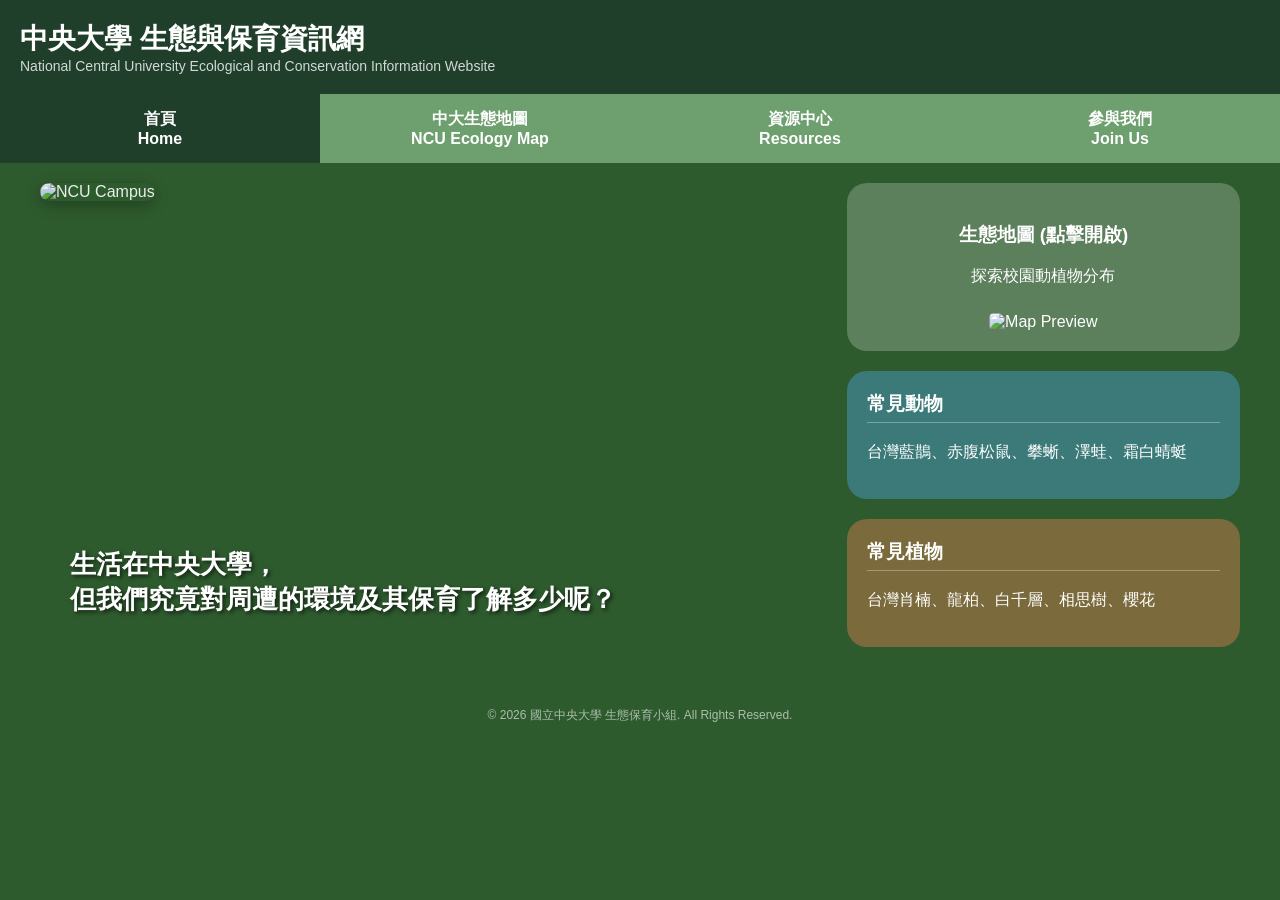
==== commit cf42513d: "Update index.html" ====
--- a/index.html
+++ b/index.html
@@ -1,784 +1,4 @@
 <!DOCTYPE html>
-<html lang="zh-TW">
-<head>
-    <meta charset="UTF-8">
-    <meta name="viewport" content="width=device-width, initial-scale=1.0">
-    <title>中央大學 生態與保育資訊網</title>
-    <style>
-        body {
-            margin: 0;
-            font-family: 'Microsoft JhengHei', Arial, sans-serif;
-            background-color: #2e5b2e;
-            color: white;
-            overflow-x: hidden;
-        }
-
-        /* --- Header & Nav --- */
-        .header {
-            background: #1f3f2b;
-            padding: 20px;
-            display: flex;
-            justify-content: space-between;
-            align-items: center;
-        } 
-        .header-title { font-size: 28px; font-weight: bold; }
-        .header-sub { font-size: 14px; opacity: 0.8; }
-        
-        .nav { display: flex; }
-        .nav a {
-            flex: 1;
-            text-align: center;
-            padding: 15px;
-            background: #6e9f6e;
-            color: white;
-            text-decoration: none;
-            font-weight: bold;
-            transition: 0.3s;
-            cursor: pointer;
-        }
-        .nav a:hover { background: #4e7f4e; }
-        .nav a.active { background: #1f3f2b; }
-
-        /* --- 頁面顯示邏輯 --- */
-        .page { display: none; }
-        .page.active { display: block; }
-
-        /* --- Main Layout --- */
-        .container {
-            display: flex;
-            padding: 20px;
-            gap: 20px;
-            max-width: 1200px;
-            margin: auto;
-        }
-        .left { flex: 2; position: relative; }
-        .left img { width: 100%; border-radius: 10px; opacity: 0.9; box-shadow: 0 4px 15px rgba(0,0,0,0.3); }
-        .text-overlay {
-            position: absolute;
-            bottom: 30px;
-            left: 30px;
-            font-size: 26px;
-            font-weight: bold;
-            text-shadow: 2px 2px 4px rgba(0,0,0,0.7);
-        }
-
-        .right { flex: 1; display: flex; flex-direction: column; gap: 20px; }
-
-        /* --- Right Side Boxes --- */
-        .map-box {
-            background: #5c7f5c;
-            padding: 20px;
-            border-radius: 20px;
-            text-align: center;
-            cursor: pointer;
-            transition: 0.3s;
-        }
-        .map-box:hover { background: #6e9f6e; transform: translateY(-5px); }
-        .map-box img { width: 80%; border-radius: 5px; margin-top: 10px; }
-
-        .box { padding: 20px; border-radius: 20px; transition: 0.3s; }
-        .animal { background: #3c7a7a; }
-        .plant { background: #7a6a3c; }
-        .box h3 { margin-top: 0; border-bottom: 1px solid rgba(255,255,255,0.3); padding-bottom: 5px; }
-
-        /* --- Resource Center Styles --- */
-        .resource-header {
-            text-align: center;
-            padding: 40px 20px;
-            background: #1a3625;
-        }
-        .role-selector {
-            display: flex;
-            justify-content: center;
-            gap: 15px;
-            margin-top: 20px;
-            flex-wrap: wrap;
-        }
-        .role-btn {      
-            background: #4e7f4e;
-            color: white;
-            border: 2px solid transparent;
-            padding: 12px 25px;
-            border-radius: 50px;
-            cursor: pointer;
-            font-size: 16px;
-            font-weight: bold;
-            transition: 0.3s;
-        }
-        .role-btn:hover { background: #6e9f6e; }
-        .role-btn.active {
-            background: #8fdf8f;
-            color: #1a3625;
-            border-color: white;
-        }
-        .resource-content {
-            max-width: 1000px;
-            margin: 30px auto;
-            padding: 0 20px;
-        }
-
-        /* 新增按鈕卡片樣式 */
-        .resource-grid {
-            display: grid;
-            grid-template-columns: repeat(auto-fit, minmax(280px, 1fr));
-            gap: 20px;
-            margin-top: 20px;
-        }
-        .action-button {
-            background: rgba(255, 255, 255, 0.1);
-            border: 1px solid rgba(143, 223, 143, 0.3);
-            border-radius: 15px;
-            padding: 30px 20px;
-            text-align: center;
-            cursor: pointer;
-            transition: 0.3s;
-            display: flex;
-            flex-direction: column;
-            align-items: center;
-            justify-content: center;
-            gap: 15px;
-            color: white;
-            text-decoration: none;
-        }
-        .action-button:hover {
-            background: rgba(143, 223, 143, 0.2);
-            transform: translateY(-5px);
-            border-color: #8fdf8f;
-        }
-        .action-button i {
-            font-size: 40px;
-            margin-bottom: 10px;
-        }
-        .action-button h3 {
-            margin: 0;
-            color: #8fdf8f;
-        }
-        .action-button p {
-            margin: 0;
-            font-size: 14px;
-            opacity: 0.8;
-            line-height: 1.5;
-        }
-
-        .info-card {
-            display: none;
-            animation: fadeIn 0.5s ease;
-        }
-        .info-card.active { display: block; }
-
-        @keyframes fadeIn {
-            from { opacity: 0; transform: translateY(10px); }
-            to { opacity: 1; transform: translateY(0); }
-        }
-
-        /* --- Join Form Styles --- */
-        .form-container {
-            max-width: 800px;
-            margin: 40px auto;
-            padding: 40px;
-            background: #1f3f2b;
-            border-radius: 20px;
-            box-shadow: 0 10px 30px rgba(0,0,0,0.3);
-        }
-        .form-group { margin-bottom: 20px; display: flex; flex-direction: column; gap: 8px; }
-        label { color: #8fdf8f; font-weight: bold; }
-        input, select, textarea {
-            padding: 12px;
-            border-radius: 8px;
-            border: 1px solid #4e7f4e;
-            background: #2e5b2e;
-            color: white;
-            font-size: 16px;
-        }
-        .submit-btn {
-            background: #6e9f6e;
-            color: white;
-            border: none;
-            padding: 15px 30px;
-            border-radius: 30px;
-            font-size: 18px;
-            font-weight: bold;
-            cursor: pointer;
-            width: 100%;
-        }
-        
-        /* --- Modal (The Map) --- */
-        .modal {
-            display: none;
-            position: fixed;
-            z-index: 999;
-            left: 0; top: 0;
-            width: 100%; height: 100%;
-            background-color: rgba(0,0,0,0.85);
-            backdrop-filter: blur(5px);
-        }
-        .map-wrapper {
-            position: relative;
-            margin: 50px auto;
-            width: 90%;
-            max-width: 900px;
-            border-radius: 10px;
-            box-shadow: 0 0 30px rgba(0,0,0,0.5);
-        }
-        .map-wrapper img.main-map { 
-            width: 100%; 
-            height: auto; 
-            border-radius: 10px; 
-            border: 3px solid #6e9f6e; 
-            display: block;
-        }
-
-        .close {
-            position: absolute;
-            top: 10px; right: 20px;
-            color: black; font-size: 40px; font-weight: bold; cursor: pointer;
-            z-index: 1000;
-        }
-
-        .resource-modal {
-            display: none;
-            position: fixed;
-            z-index: 3000;
-            left: 0;
-            top: 0;
-            width: 100%;
-            height: 100%;
-            background-color: rgba(0,0,0,0.65);
-        }
-        
-        .resource-modal-content {
-            background: #1f3f2b;
-            color: white;
-            width: 70%;
-            max-width: 700px;
-            margin: 120px auto;
-            padding: 35px;
-            border-radius: 20px;
-            border: 2px solid #8fdf8f;
-            box-shadow: 0 10px 30px rgba(0,0,0,0.4);
-        }
-        
-        .resource-close {
-            float: right;
-            font-size: 32px;
-            font-weight: bold;
-            cursor: pointer;
-            color: white;
-        }
-        
-        /* --- Interactive Spots --- */
-        .spot {
-            position: absolute;
-            width: 55px !important;
-            height: 52px !important;
-            cursor: pointer;
-            transform: translate(-50%, -50%);
-            z-index: 5;
-            transition: 0.3s;
-        }
-        .spot img {
-            width: 100%; height: 100%;
-            border-radius: 50%;
-            border: 2px solid #333;
-            object-fit: cover;
-            box-shadow: 0 2px 10px rgba(0,0,0,0.4);
-        }
-        .spot:hover { transform: translate(-50%, -50%) scale(1.3); z-index: 10; }
-
-        /* --- 側邊面板 (Side Panel) --- */
-        .side-panel {
-            position: fixed;
-            top: 0;
-            right: -450px;
-            width: 400px;
-            height: 100%;
-            background: rgba(31, 63, 43, 0.98);
-            color: white;
-            box-shadow: -5px 0 20px rgba(0,0,0,0.5);
-            transition: 0.5s cubic-bezier(0.16, 1, 0.3, 1);
-            z-index: 2000;
-            overflow-y: auto;
-        }
-        .side-panel.show { right: 0; }
-
-        .panel-content { padding: 40px 30px; }
-        .panel-header { border-bottom: 1px solid rgba(255,255,255,0.2); padding-bottom: 20px; margin-bottom: 20px; }
-        
-        .title-with-avatar {
-            display: flex;
-            align-items: center;
-            gap: 15px;
-            margin-bottom: 5px;
-        }
-        .panel-header h2 { margin: 0; color: #8fdf8f; font-size: 28px; }
-
-        .panel-header img.header-avatar {
-            width: 80px;
-            height: 80px;
-            border-radius: 8px;
-            border: 2px solid #8fdf8f;
-            object-fit: cover;
-        }
-
-        .scientific-name { font-style: italic; color: #ffd700; font-size: 14px; }
-
-        .panel-section { margin-bottom: 25px; }
-        .panel-section h3 { border-left: 4px solid #8fdf8f; padding-left: 10px; color: #8fdf8f; margin-bottom: 10px; }
-        .panel-section p, .panel-section li { font-size: 15px; line-height: 1.8; color: #e0e0e0; margin: 5px 0; }
-        .panel-section ul { padding-left: 20px; margin: 0; list-style-type: none; }
-        .panel-section strong { color: #8fdf8f; }
-
-        .close-panel-btn {
-            position: absolute; top: 15px; left: 15px;
-            background: none; border: none; color: white; font-size: 30px; cursor: pointer;
-        }
-    </style>
-</head>
-
-<body>
-
-<div class="header">
-    <div>
-        <div class="header-title">中央大學 生態與保育資訊網</div>
-        <div class="header-sub">National Central University Ecological and Conservation Information Website</div>
-    </div>
-    <img src="logo.png" width="100" alt="NCU Logo" onerror="this.style.display='none'">
-</div>
-
-<div class="nav">
-    <a id="nav-home" onclick="showPage('home')" class="active">首頁<br>Home</a>
-    <a href="javascript:void(0)" onclick="openMap()">中大生態地圖<br>NCU Ecology Map</a>
-    <a id="nav-resources" onclick="showPage('resources')">資源中心<br>Resources</a>
-    <a id="nav-join" onclick="showPage('join')">參與我們<br>Join Us</a>
-</div>
-
-
-
-<!-- 首頁內容 -->
-<div id="home-page" class="page active">
-    <div class="container">
-        <div class="left">
-            <img src="ncu.jpg" alt="NCU Campus">
-            <div class="text-overlay">
-                生活在中央大學，<br>但我們究竟對周遭的環境及其保育了解多少呢？
-            </div>
-        </div>
-
-        <div class="right">
-            <div class="map-box" onclick="openMap()">
-                <h3>生態地圖 (點擊開啟)</h3>
-                <p>探索校園動植物分布</p>
-                <img src="map.png" alt="Map Preview">
-            </div>
-            <div class="box animal">
-                <h3>常見動物</h3>
-                <p>台灣藍鵲、赤腹松鼠、攀蜥、澤蛙、霜白蜻蜓</p>
-            </div>
-            <div class="box plant">
-                <h3>常見植物</h3>
-                <p>台灣肖楠、龍柏、白千層、相思樹、櫻花</p>
-            </div>
-        </div>
-    </div>
-</div>
-
-<!-- 資源中心 -->
-<div id="resources-page" class="page">
-    <div class="resource-header">
-        <h1>資源中心</h1>
-        <p>請選擇您的身分，點擊按鈕獲取專屬資訊：</p>
-        <div class="role-selector">
-            <button class="role-btn active" onclick="switchRole('student', this)">我是學生</button>
-            <button class="role-btn" onclick="switchRole('teacher', this)">我是教師</button>
-            <button class="role-btn" onclick="switchRole('database', this)">校園物種知識庫</button>
-        </div>
-    </div>
-
-    <div class="resource-content">
-        <!-- 學生資源：改為三個功能按鈕 -->
-        <div id="student-info" class="info-card active">
-            <div class="resource-grid">
-                <div class="action-button" onclick="showResource('生態社團參與', '掌握環境志工與生態保育社團活動。')">
-                    <span style="font-size: 40px;">🌱</span>
-                    <h3>生態社團參與</h3>
-                    <p>掌握環境志工與生態保育社團活動</p>
-                </div>
-                <div class="action-button" onclick="showResource('通識課程輔助資源', '提供環境科學與自然導論實地觀察手冊。')">
-                    <span style="font-size: 40px;">🔍</span>
-                    <h3>通識課程輔助資源</h3>
-                    <p>環境科學與自然導論實地觀察手冊</p>
-                </div>
-            </div>
-        </div>
-
-        <!-- 教師資源：改為三個功能按鈕 -->
-        <div id="teacher-info" class="info-card">
-            <div class="resource-grid">
-                <div class="action-button" onclick="showResource('戶外教學場域指引', '中大湖、松林區等生態熱點路徑規劃，可提供教師安排校園生態觀察與戶外教學。')">
-                    <span style="font-size: 40px;">🗺️</span>
-                    <h3>戶外教學場域指引</h3>
-                    <p>中大湖、松林區等生態熱點路徑規劃</p>
-                </div>
-                 
-                <div class="action-button" onclick="showResource('教案共享平台', '提供跨學科校園生態教案範本與教學素材。')">
-                    <span style="font-size: 40px;">💡</span>
-                    <h3>教案共享平台</h3>
-                    <p>跨學科校園生態教案範本與素材</p>
-                </div>
-            </div>
-        </div>
-
-        <!-- 資料庫：改為三個功能按鈕 -->
-        <div id="database-info" class="info-card">
-            <div class="resource-grid">
-                <div class="action-button" onclick="showResource('綠地改善方案', '提供原生種植栽選擇與生物多樣性提升建議。')">
-                    <span style="font-size: 40px;">🌳</span>
-                    <h3>綠地改善方案</h3>
-                    <p>原生種植栽選擇與生物多樣性提升建議</p>
-                </div>
-                <div class="action-button" onclick="showResource('SDGs 永續指標', '提供校園生態數據計算與 THE 排名參考。')">
-                    <span style="font-size: 40px;">🌍</span>
-                    <h3>SDGs 永續指標</h3>
-                    <p>校園生態數據計算與 THE 排名參考</p>
-                </div>
-                <div class="action-button" onclick="showResource('維護預警系統', '提供育雛期工程迴避與生態告示規劃建議。')">
-                    <span style="font-size: 40px;">⚠️</span>
-                    <h3>維護預警系統</h3>
-                    <p>育雛期工程迴避與生態告示規劃建議</p>
-                </div>
-            </div>
-        </div>
-    </div>
-</div>
-
-<!-- 參與我們 -->
-<div id="join-page" class="page">
-    <div class="form-container">
-        <h2 style="color: #8fdf8f; text-align: center;">參與我們 & 意見回饋</h2>
-        <p style="text-align: center; opacity: 0.8; margin-bottom: 30px;">
-            如果您在校園發現了稀有物種，或有任何建議，請告訴我們。
-        </p>
-        
-        <form onsubmit="submitJoinForm(event)">
-            <div class="form-group">
-                <label>姓名</label>
-                <input id="name" type="text" required placeholder="您的姓名">
-            </div>
-            <div class="form-group">
-                <label>回饋類型</label>
-                <select id="type">
-                    <option>生態觀察回報</option>
-                    <option>資訊勘誤</option>
-                    <option>其他建議</option>
-                </select>
-            </div>
-            <div class="form-group">
-                <label>詳細內容</label>
-                <textarea id="message" rows="5" required placeholder="請輸入內容..."></textarea>
-            </div>
-            <button type="submit" class="submit-btn">送出回饋</button>
-            <p style="text-align: center; margin-top: 20px;">
-                <a href="javascript:void(0)" onclick="showPage('home')" style="color: #8fdf8f;">取消並返回首頁</a>
-            </p>
-        </form>
-    </div>
-</div>
-
-<footer style="text-align: center; padding: 40px; opacity: 0.6; font-size: 12px;">
-    &copy; 2026 國立中央大學 生態保育小組. All Rights Reserved.
-</footer>
-
-<div id="mapModal" class="modal">
-    <div class="map-wrapper">
-        <span class="close" onclick="closeMap()">&times;</span>
-        <img class="main-map" src="ncu_ecology_map.png" alt="NCU Ecology Map">
-
-        <!-- 點位 -->
-        <div class="spot" style="top: 28.6%; left: 60.3%;" onclick="displayInfo('squirrel')">
-            <img src="animal1.jpg">
-        </div>
-        <div class="spot" style="top: 54.4%; left: 52.9%;" onclick="displayInfo('magpie')">
-            <img src="animal2.jpg">
-        </div>
-        <div class="spot" style="top: 16.3%; left: 45.4%;" onclick="displayInfo('dragonfly')">
-            <img src="animal5.jpg">
-        </div>
-        <div class="spot" style="top: 25.7%; left: 42.3%;" onclick="displayInfo('frog')">
-            <img src="animal3.jpg">
-        </div>
-        <div class="spot" style="top: 54.4%; left: 23%;" onclick="displayInfo('lizard')">
-            <img src="animal4.jpg">
-        </div>
-        <div class="spot" style="top: 34.7%; left: 24.3%;" onclick="displayInfo('cherry')">
-            <img src="plant5.jpg">
-        </div>
-        <div class="spot" style="top: 58.7%; left: 39.2%;" onclick="displayInfo('cedar')">
-            <img src="plant1.jpg">
-        </div>
-        <div class="spot" style="top: 68.7%; left: 57.1%;" onclick="displayInfo('paperbark')">
-            <img src="plant3.jpg">
-        </div>
-        <div class="spot special" style="top: 34.7%; left: 50.3%;" onclick="displayInfo('juniper')">
-            <img src="plant2.jpg">
-        </div>
-        <div class="spot" style="top: 58.8%; left: 70.2%;" onclick="displayInfo('acacia')">
-            <img src="plant4.jpg">
-        </div>
-    </div>
-</div>
-
-<div id="sidePanel" class="side-panel">
-    <button class="close-panel-btn" onclick="closePanel()">&times;</button>
-    <div class="panel-content">
-        <div class="panel-header">
-            <div class="title-with-avatar">
-                <h2 id="panelTitle">中文名</h2>
-                <img id="panelAvatar" class="header-avatar" src="" alt="頭像">
-            </div>
-            <div id="panelScientific" class="scientific-name">物種學名</div>
-        </div>
-        <div class="panel-body">
-            <div class="panel-section">
-                <h3>分類</h3>
-                <p id="panelClass"></p>
-            </div>
-            <div class="panel-section">
-                <h3>分布區域</h3>
-                <div id="panelDist"></div>
-            </div>
-            <div class="panel-section">
-                <h3>威脅因素</h3>
-                <div id="panelThreats"></div>
-            </div>
-            <div class="panel-section">
-                <h3>保育行動</h3>
-                <div id="panelConservation"></div>
-            </div>
-        </div>
-    </div>
-</div>
-
-<div id="resourceModal" class="resource-modal">
-     <div class="resource-modal-content">
-        <span class="resource-close" onclick="closeResource()">&times;</span>
-        <h2 id="resource-title">標題</h2>
-        <p id="resource-text">內容</p>
-    </div>
-</div>       
-<script>
-    function showPage(pageId) {
-        document.querySelectorAll('.page').forEach(p => p.classList.remove('active'));
-        document.querySelectorAll('.nav a').forEach(a => a.classList.remove('active'));
-        
-        document.getElementById(pageId + '-page').classList.add('active');
-        document.getElementById('nav-' + pageId).classList.add('active');
-        
-        window.scrollTo(0, 0);
-    }
-
-    // 身分資源切換邏輯
-    function switchRole(role, btn) {
-        document.querySelectorAll('.role-btn').forEach(b => b.classList.remove('active'));
-        btn.classList.add('active');
-
-        document.querySelectorAll('.info-card').forEach(c => c.classList.remove('active'));
-        document.getElementById(role + '-info').classList.add('active');
-    }
-
-    const speciesData = {
-        'squirrel': {
-            name: '赤腹松鼠',
-            avatar: 'animal1.jpg',
-            scientific: 'Callosciurus erythraeus',
-            classification: '哺乳綱 Mammalia／囓齒目 Rodentia／松鼠科 Sciuridae／麗松鼠屬 Callosciurus',
-            dist: `<ul>
-                <li><strong>原生分布：</strong> 主要分布於東亞與東南亞</li>
-                <li><strong>台灣地區：</strong> 幾乎全島皆可見，從低海拔到中海拔山區都能生存</li>
-                <li><strong>棲地類型：</strong> 偏好樹木茂密的環境，如闊葉林、人工林，也能適應都市綠地</li>
-            </ul>`,
-            threats: `<ul>
-                <li><strong>棲地破壞：</strong> 都市開發與森林砍伐，使其原本的樹林棲地減少</li>
-                <li><strong>人為干擾：</strong> 過度接近人類活動區域，可能改變其覓食與行為模式</li>
-            </ul>`,
-            conservation: `<ul>
-                <li><strong>棲地保護：</strong> 維護森林、生態綠地與校園樹林</li>
-                <li><strong>環境教育：</strong> 宣導不要餵食野生動物，避免改變其自然習性</li>
-            </ul>`
-        },
-        'magpie': {
-            name: '台灣藍鵲',
-            avatar: 'animal2.jpg',
-            scientific: 'Urocissa caerulea',
-            classification: '鳥綱 Aves／雀形目 Passeriformes／鴉科 Corvidae',
-            dist: `<ul>
-                <li><strong>原生分布：</strong> 台灣特有種</li>
-                <li><strong>台灣地區：</strong> 低海拔至中海拔森林，中大校園內極常見</li>
-                <li><strong>棲地類型：</strong> 偏好闊葉林或人為開發程度低的次生林</li>
-            </ul>`,
-            threats: `<ul>
-                <li><strong>棲地破碎化：</strong> 都市開發導致低海拔森林棲地減少，影響其築巢與覓食範圍</li>
-                <li><strong>人為干擾：</strong> 育雛期間因護巢行為較強，常與人類產生衝突導致巢位受破壞</li>
-            </ul>`,
-            conservation: `<ul>
-                <li><strong>棲地保護：</strong> 維護校園森林與大型樹木的完整性，提供安全的築巢環境</li>
-                <li><strong>環境教育：</strong> 宣導「不餵食、不干擾」，並教育師生理解其護巢的天性</li>
-            </ul>`
-        },
-        'lizard': {
-            name: '斯文豪氏攀蜥',
-            avatar: 'animal4.jpg',
-            scientific: 'Diploderma swinhonis',
-            classification: '爬行綱 Reptilia／有鱗目 Squamata／飛蜥科 Agamidae',
-            dist: `<ul>
-                <li><strong>原生分布：</strong> 台灣特有種</li>
-                <li><strong>台灣地區：</strong> 全島低海拔至中海拔山區，分布廣泛</li>
-                <li><strong>棲地類型：</strong> 偏好有樹木的環境，常見於樹幹與草叢間</li>
-            </ul>`,
-            threats: `<ul>
-                <li><strong>棲地破碎化：</strong> 校園建物過多或樹木間距過大，限制其在樹冠層間移動與避敵</li>
-                <li><strong>人為干擾：</strong> 行人過度驚擾或校園流浪貓狗的捕食壓力，影響其族群穩定</li>
-            </ul>`,
-            conservation: `<ul>
-                <li><strong>棲地保護：</strong> 維護校園森林與綠帶的連結性，保留樹木作為其活動與日曬場所</li>
-                <li><strong>環境教育：</strong> 宣導「遠觀而不捕捉」，讓師生了解其生態功能</li>
-            </ul>`
-        },
-        'frog': {
-            name: '澤蛙',
-            avatar: 'animal3.jpg',
-            scientific: 'Fejervarya limnocharis',
-            classification: '兩棲綱 Amphibia／無尾目 Anura／叉舌蛙科 Dicroglossidae',
-            dist: `<ul>
-                <li><strong>原生分布：</strong> 東亞、東南亞及南亞大部分地區</li>
-                <li><strong>台灣地區：</strong> 全島平地及低海拔山區最常見的蛙類</li>
-                <li><strong>棲地類型：</strong> 稻田、草地、水溝及校園潮濕綠地</li>
-            </ul>`,
-            threats: `<ul>
-                <li><strong>棲地破碎化：</strong> 校園內過多的水泥地與排水溝，阻隔了澤蛙移動與繁殖的路徑</li>
-                <li><strong>農藥與化學汙染：</strong> 會直接透過皮膚傷害兩棲類</li>
-            </ul>`,
-            conservation: `<ul>
-                <li><strong>棲地保護：</strong> 保留校園內的草澤與落葉堆，提供生存空間</li>
-                <li><strong>環境教育：</strong> 保護校園天然的「生物捕蚊器」</li>
-            </ul>`
-        },
-        'dragonfly': {
-            name: '霜白蜻蜓',
-            avatar: 'animal5.jpg',
-            scientific: 'Orthetrum pruinosum',
-            classification: '昆蟲綱 Insecta／蜻蜓目 Odonata／蜻蜓科 Libellulidae',
-            dist: `<ul>
-                <li><strong>原生分布：</strong> 廣泛分佈於東亞、南亞及東南亞</li>
-                <li><strong>台灣地區：</strong> 普遍分佈於全島低海拔山區與平地</li>
-                <li><strong>棲地類型：</strong> 水池、溝渠、沼澤等緩流或靜止水域</li>
-            </ul>`,
-            threats: `<ul>
-                <li><strong>棲地破壞：</strong> 校園水池或溼地若過度水泥化，導致幼蟲失去生存空間</li>
-                <li><strong>水質污染：</strong> 生活廢水或化學藥劑流入水域</li>
-            </ul>`,
-            conservation: `<ul>
-                <li><strong>棲地保護：</strong> 維護校園生態池的自然植被</li>
-                <li><strong>環境教育：</strong> 了解蜻蜓作為生物指標的重要性</li>
-            </ul>`
-        },
-        'cedar': {
-            name: '台灣肖楠',
-            avatar: 'plant1.jpg',
-            scientific: 'Calocedrus formosana',
-            classification: '松柏綱 Coniferopsida／松柏目 Pinales／柏科 Cupressaceae',
-            dist: `<ul>
-                <li><strong>原生分布：</strong> 台灣特特有種</li>
-                <li><strong>台灣地區：</strong> 北部及中部中低海拔山區，校園常有栽植</li>
-                <li><strong>棲地類型：</strong> 偏好濕潤的山谷或溪澗旁</li>
-            </ul>`,
-            threats: `<ul>
-                <li><strong>病蟲害侵襲：</strong> 易受蚜蟲或介殼蟲危害</li>
-                <li><strong>環境適應力：</strong> 若排水不良容易引發根部腐爛</li>
-            </ul>`,
-            conservation: `<ul>
-                <li><strong>專業維護：</strong> 定期進行病蟲害防治與枯枝清理</li>
-                <li><strong>棲地管理：</strong> 維持樹穴土壤疏鬆與排水通暢</li>
-            </ul>`
-        },
-        'juniper': {
-            name: '龍柏',
-            avatar: 'plant2.jpg',
-            scientific: "Juniperus chinensis 'Kaizuka'",
-            classification: '松柏綱 Coniferopsida／松柏目 Pinales／柏科 Cupressaceae',
-            dist: `<ul>
-                <li><strong>原生分布：</strong> 東亞地區，如台灣、中國、日本</li>
-                <li><strong>台灣地區：</strong> 普遍栽植於校園景觀樹</li>
-            </ul>`,
-            threats: `<ul>
-                <li><strong>病蟲害侵襲：</strong> 易受紅蜘蛛或介殼蟲危害</li>
-                <li><strong>人為破壞：</strong> 若修剪不當傷口極難復原</li>
-            </ul>`,
-            conservation: `<ul>
-                <li><strong>專業照護：</strong> 定期進行病蟲害防治與專業修剪</li>
-                <li><strong>棲地管理：</strong> 維持樹穴土壤的排水性與通風</li>
-            </ul>`
-        },
-        'paperbark': {
-            name: '白千層',
-            avatar: 'plant3.jpg',
-            scientific: 'Melaleuca leucadendra',
-            classification: '木蘭綱 Magnoliopsida／桃金孃目 Myrtales／桃金孃科 Myrtaceae',
-            dist: `<ul>
-                <li><strong>原生分布：</strong> 澳洲、東南亞</li>
-                <li><strong>台灣地區：</strong> 全台各地廣泛栽種</li>
-            </ul>`,
-            threats: `<ul>
-                <li><strong>人為破壞：</strong> 海綿狀的樹皮容易被剝除，影響水分傳導</li>
-                <li><strong>棲地退化：</strong> 土壤過度板結導致根系無法呼吸</li>
-            </ul>`,
-            conservation: `<ul>
-                <li><strong>環境教育：</strong> 宣導「不隨手剝樹皮」，守護校園樹木健康</li>
-            </ul>`
-        },
-        'acacia': {
-            name: '相思樹',
-            avatar: 'plant4.jpg',
-            scientific: 'Acacia confusa',
-            classification: '木蘭綱 Magnoliopsida／豆目 Fabales／豆科 Fabaceae',
-            dist: `<ul>
-                <li><strong>原生分布：</strong> 台灣、菲律賓及越南北部</li>
-                <li><strong>台灣地區：</strong> 全島低海拔丘陵及平地</li>
-            </ul>`,
-            threats: `<ul>
-                <li><strong>棲地開發：</strong> 硬舖面增加限制其根系生長空間</li>
-                <li><strong>病蟲害侵襲：</strong> 易受褐根病危害</li>
-            </ul>`,
-            conservation: `<ul>
-                <li><strong>專業維護：</strong> 定期進行安全巡檢與枯枝修剪</li>
-                <li><strong>棲地管理：</strong> 維持樹穴透氣性</li>
-            </ul>`
-        },
-        'cherry': {
-            name: '櫻花',
-            avatar: 'plant5.jpg',
-            scientific: 'Prunus spp.',
-            classification: '木蘭綱 Magnoliopsida／薔薇目 Rosales／薔薇科 Rosaceae',
-            dist: `<ul>
-                <li><strong>原生分布：</strong> 北半球溫帶地區</li>
-                <li><strong>台灣地區：</strong> 全台山區及校園栽植區</li>
-            </ul>`,
-            threats: `<ul>
-                <li><strong>氣候變遷：</strong> 暖冬與異常降雨導致花期紊亂</li>
-                <li><strong>人為干擾：</strong> 遊客攀折花木或踐踏根部</li>
-            </ul>`,
-            conservation: `<ul>
-                <li><strong>環境教育：</strong> 宣導「賞花不折花」，提升保護意識</li>
-            </ul>`
-        }
-    };
-
-    const mapModal = document.getElementById("mapModal");
-    const sidePanel = document.getElementById("sidePanel");
-
-    function openMap() { mapModal.style.display = "block"; }
-    function closeMap() { mapModal.style.display = "none"; closePanel(); }
-
-    <!DOCTYPE html>
 <html lang="zh-TW">
 <head>
     <meta charset="UTF-8">
@@ -1611,31 +831,3 @@
     
 </body>
 </html>
-    function showResource(title, text) {
-        document.getElementById("resource-title").textContent = title;
-        document.getElementById("resource-text").textContent = text;
-        document.getElementById("resourceModal").style.display = "block";
-    }
-    function closeResource() {
-        document.getElementById("resourceModal").style.display = "none";
-    }   
-    function displayInfo(key) {
-        const data = speciesData[key];
-        if (!data) return;
-        document.getElementById("panelTitle").innerText = data.name;
-        document.getElementById("panelAvatar").src = data.avatar;
-        document.getElementById("panelScientific").innerText = data.scientific;
-        document.getElementById("panelClass").innerText = data.classification;
-        document.getElementById("panelDist").innerHTML = data.dist;
-        document.getElementById("panelThreats").innerHTML = data.threats;
-        document.getElementById("panelConservation").innerHTML = data.conservation;
-        sidePanel.classList.add("show");
-    }
-
-    function closePanel() { sidePanel.classList.remove("show"); }
-
-    window.onclick = function(event) { if (event.target == mapModal) closeMap(); }
-</script>
-    
-</body>
-</html>
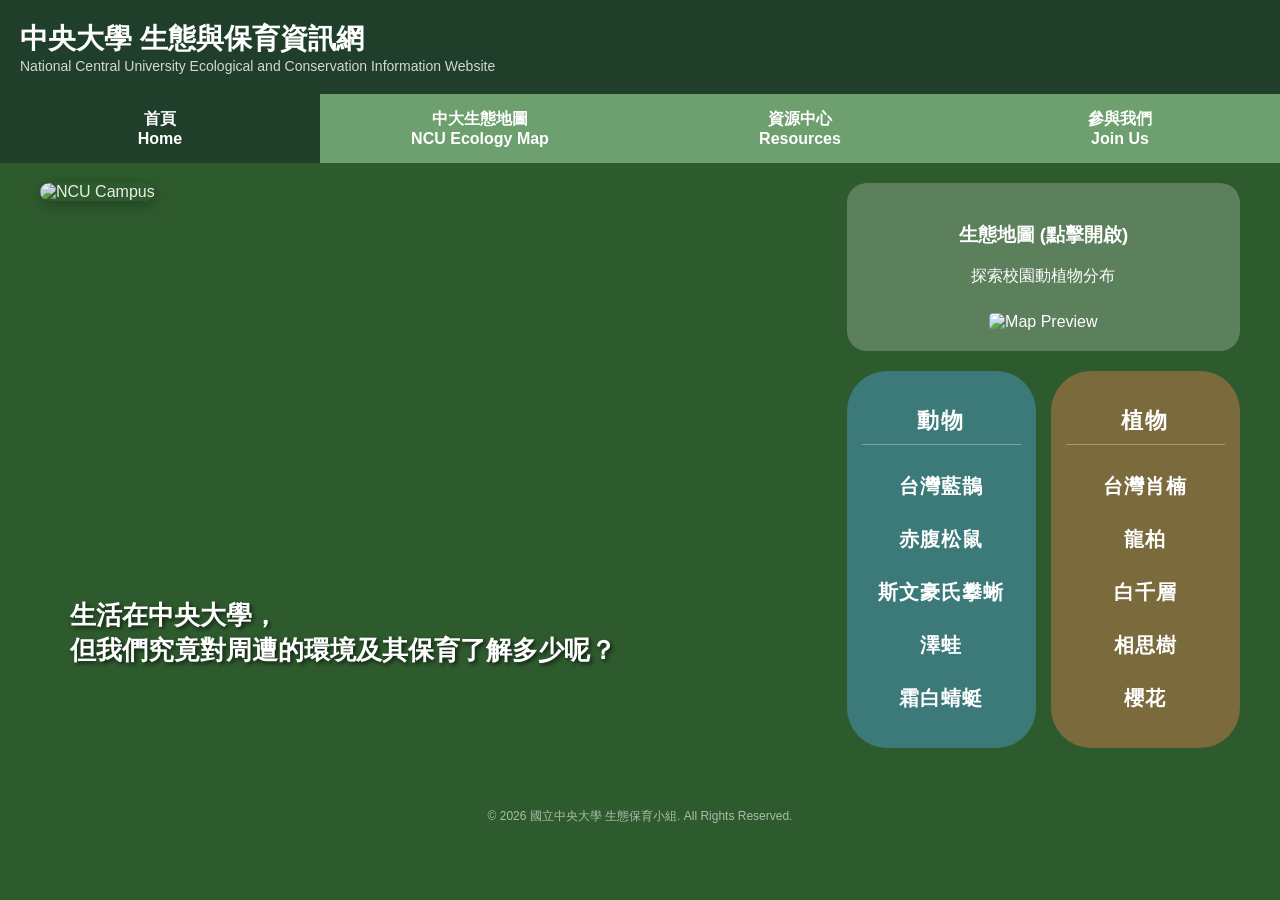
==== commit 7d4ac6a2: "改首頁2" ====
--- a/index.html
+++ b/index.html
@@ -53,9 +53,11 @@
         }
         .left { flex: 2; position: relative; }
         .left img { width: 100%; border-radius: 10px; opacity: 0.9; box-shadow: 0 4px 15px rgba(0,0,0,0.3); }
+        
+        /* 修改：將 bottom 從 30px 改成 80px，讓字串往上放一點 */
         .text-overlay {
             position: absolute;
-            bottom: 30px;
+            bottom: 80px;
             left: 30px;
             font-size: 26px;
             font-weight: bold;
@@ -76,10 +78,57 @@
         .map-box:hover { background: #6e9f6e; transform: translateY(-5px); }
         .map-box img { width: 80%; border-radius: 5px; margin-top: 10px; }
 
-        .box { padding: 20px; border-radius: 20px; transition: 0.3s; }
+        /* 動植物箱子左右並排的橫向容器 */
+        .lists-container {
+            display: flex;
+            gap: 15px;
+        }
+
+        /* 修改：將 border-radius 改成 40px，讓上下都是對稱的完美圓弧狀 */
+        .box { 
+            flex: 1;
+            padding: 30px 15px; 
+            border-radius: 40px; 
+            transition: 0.3s; 
+            text-align: center;
+        }
         .animal { background: #3c7a7a; }
         .plant { background: #7a6a3c; }
-        .box h3 { margin-top: 0; border-bottom: 1px solid rgba(255,255,255,0.3); padding-bottom: 5px; }
+        
+        .box h3 { 
+            margin-top: 5px; 
+            font-size: 22px; 
+            font-weight: bold;
+            letter-spacing: 2px;
+            border-bottom: 1px solid rgba(255,255,255,0.3); 
+            padding-bottom: 8px; 
+        }
+
+        /* 直列清單樣式 */
+        .species-list {
+            list-style: none;
+            padding: 0;
+            margin: 15px 0 0 0;
+            display: flex;
+            flex-direction: column;
+            gap: 14px;
+        }
+        
+        /* 修改：將 font-size 從 16px 放大到 20px，讓動植物名稱更大更清晰 */
+        .species-list li {
+            cursor: pointer;
+            padding: 6px 8px;
+            border-radius: 8px;
+            font-size: 20px; 
+            font-weight: bold;
+            letter-spacing: 1px;
+            transition: 0.2s ease-in-out;
+        }
+        /* 滑鼠懸停時的反饋效果 */
+        .species-list li:hover {
+            background: rgba(255, 255, 255, 0.15);
+            transform: scale(1.05);
+        }
 
         /* --- Resource Center Styles --- */
         .resource-header {
@@ -117,7 +166,6 @@
             padding: 0 20px;
         }
 
-        /* 新增按鈕卡片樣式 */
         .resource-grid {
             display: grid;
             grid-template-columns: repeat(auto-fit, minmax(280px, 1fr));
@@ -352,9 +400,6 @@
     <a id="nav-join" onclick="showPage('join')">參與我們<br>Join Us</a>
 </div>
 
-
-
-<!-- 首頁內容 -->
 <div id="home-page" class="page active">
     <div class="container">
         <div class="left">
@@ -370,19 +415,34 @@
                 <p>探索校園動植物分布</p>
                 <img src="map.png" alt="Map Preview">
             </div>
-            <div class="box animal">
-                <h3>常見動物</h3>
-                <p>台灣藍鵲、赤腹松鼠、攀蜥、澤蛙、霜白蜻蜓</p>
-            </div>
-            <div class="box plant">
-                <h3>常見植物</h3>
-                <p>台灣肖楠、龍柏、白千層、相思樹、櫻花</p>
+            
+            <div class="lists-container">
+                <div class="box animal">
+                    <h3>動物</h3>
+                    <ul class="species-list">
+                        <li onclick="displayInfo('magpie')">台灣藍鵲</li>
+                        <li onclick="displayInfo('squirrel')">赤腹松鼠</li>
+                        <li onclick="displayInfo('lizard')">斯文豪氏攀蜥</li>
+                        <li onclick="displayInfo('frog')">澤蛙</li>
+                        <li onclick="displayInfo('dragonfly')">霜白蜻蜓</li>
+                    </ul>
+                </div>
+
+                <div class="box plant">
+                    <h3>植物</h3>
+                    <ul class="species-list">
+                        <li onclick="displayInfo('cedar')">台灣肖楠</li>
+                        <li onclick="displayInfo('juniper')">龍柏</li>
+                        <li onclick="displayInfo('paperbark')">白千層</li>
+                        <li onclick="displayInfo('acacia')">相思樹</li>
+                        <li onclick="displayInfo('cherry')">櫻花</li>
+                    </ul>
+                </div>
             </div>
         </div>
     </div>
 </div>
 
-<!-- 資源中心 -->
 <div id="resources-page" class="page">
     <div class="resource-header">
         <h1>資源中心</h1>
@@ -395,7 +455,6 @@
     </div>
 
     <div class="resource-content">
-        <!-- 學生資源：改為三個功能按鈕 -->
         <div id="student-info" class="info-card active">
             <div class="resource-grid">
                 <div class="action-button" onclick="showResource('生態社團參與', '掌握環境志工與生態保育社團活動。')">
@@ -411,7 +470,6 @@
             </div>
         </div>
 
-        <!-- 教師資源：改為三個功能按鈕 -->
         <div id="teacher-info" class="info-card">
             <div class="resource-grid">
                 <div class="action-button" onclick="showResource('戶外教學場域指引', '中大湖、松林區等生態熱點路徑規劃，可提供教師安排校園生態觀察與戶外教學。')">
@@ -428,7 +486,6 @@
             </div>
         </div>
 
-        <!-- 資料庫：改為三個功能按鈕 -->
         <div id="database-info" class="info-card">
             <div class="resource-grid">
                 <div class="action-button" onclick="showResource('綠地改善方案', '提供原生種植栽選擇與生物多樣性提升建議。')">
@@ -451,7 +508,6 @@
     </div>
 </div>
 
-<!-- 參與我們 -->
 <div id="join-page" class="page">
     <div class="form-container">
         <h2 style="color: #8fdf8f; text-align: center;">參與我們 & 意見回饋</h2>
@@ -493,7 +549,6 @@
         <span class="close" onclick="closeMap()">&times;</span>
         <img class="main-map" src="ncu_ecology_map.png" alt="NCU Ecology Map">
 
-        <!-- 點位 -->
         <div class="spot" style="top: 28.6%; left: 60.3%;" onclick="displayInfo('squirrel')">
             <img src="animal1.jpg">
         </div>
@@ -576,7 +631,6 @@
         window.scrollTo(0, 0);
     }
 
-    // 身分資源切換邏輯
     function switchRole(role, btn) {
         document.querySelectorAll('.role-btn').forEach(b => b.classList.remove('active'));
         btn.classList.add('active');
@@ -618,6 +672,7 @@
             threats: `<ul>
                 <li><strong>棲地破碎化：</strong> 都市開發導致低海拔森林棲地減少，影響其築巢與覓食範圍</li>
                 <li><strong>人為干擾：</strong> 育雛期間因護巢行為較強，常與人類產生衝突導致巢位受破壞</li>
+                <li><strong>環境藥劑：</strong> 校園周邊若過度使用除草劑或農藥，可能透過食物鏈影響其健康</li>
             </ul>`,
             conservation: `<ul>
                 <li><strong>棲地保護：</strong> 維護校園森林與大型樹木的完整性，提供安全的築巢環境</li>
@@ -687,7 +742,7 @@
             scientific: 'Calocedrus formosana',
             classification: '松柏綱 Coniferopsida／松柏目 Pinales／柏科 Cupressaceae',
             dist: `<ul>
-                <li><strong>原生分布：</strong> 台灣特特有種</li>
+                <li><strong>原生分布：</strong> 台灣特有種</li>
                 <li><strong>台灣地區：</strong> 北部及中部中低海拔山區，校園常有栽植</li>
                 <li><strong>棲地類型：</strong> 偏好濕潤的山谷或溪澗旁</li>
             </ul>`,
@@ -780,9 +835,7 @@
 
     async function submitJoinForm(event) {
         event.preventDefault();
-    
         const scriptURL = "https://script.google.com/macros/s/AKfycbwInvLl91kEhnSVnKlJhEiFvgGmzoI3hVWugHLU7kZFrQKbWb6hx6LP_Ezxjng41bLR/exec";
-    
         const data = new URLSearchParams();
         data.append("name", document.getElementById("name").value);
         data.append("type", document.getElementById("type").value);
@@ -803,6 +856,7 @@
             console.error(error);
         }
     }
+    
     function showResource(title, text) {
         document.getElementById("resource-title").textContent = title;
         document.getElementById("resource-text").textContent = text;
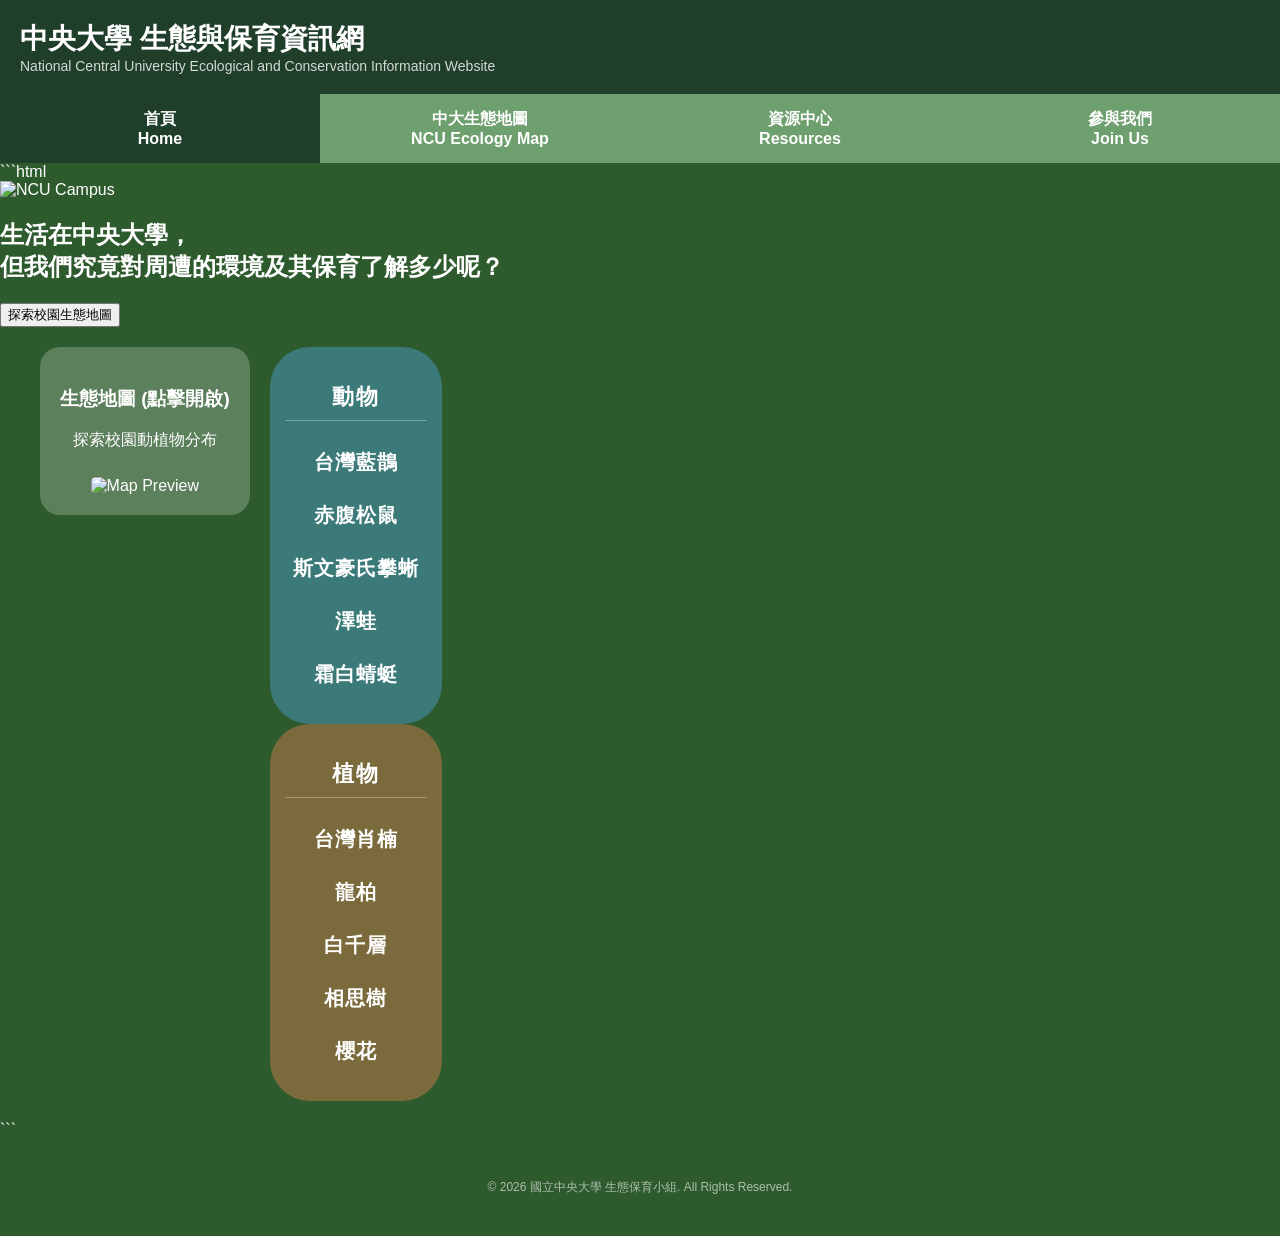
==== commit 3b9d0663: "Revise home page structure and hero section Refactor home page layout and update hero section." ====
--- a/index.html
+++ b/index.html
@@ -54,7 +54,7 @@
         .left { flex: 2; position: relative; }
         .left img { width: 100%; border-radius: 10px; opacity: 0.9; box-shadow: 0 4px 15px rgba(0,0,0,0.3); }
         
-        /* 修改：將 bottom 從 30px 改成 80px，讓字串往上放一點 */
+        /* 調整：字串往上放一點 */
         .text-overlay {
             position: absolute;
             bottom: 80px;
@@ -84,7 +84,7 @@
             gap: 15px;
         }
 
-        /* 修改：將 border-radius 改成 40px，讓上下都是對稱的完美圓弧狀 */
+        /* 調整：全圓角對稱圓弧狀 */
         .box { 
             flex: 1;
             padding: 30px 15px; 
@@ -114,7 +114,7 @@
             gap: 14px;
         }
         
-        /* 修改：將 font-size 從 16px 放大到 20px，讓動植物名稱更大更清晰 */
+        /* 調整：字體放大到 20px */
         .species-list li {
             cursor: pointer;
             padding: 6px 8px;
@@ -228,6 +228,9 @@
             border-radius: 20px;
             box-shadow: 0 10px 30px rgba(0,0,0,0.3);
         }
+        .form-container form p a {
+            cursor: pointer;
+        }
         .form-group { margin-bottom: 20px; display: flex; flex-direction: column; gap: 8px; }
         label { color: #8fdf8f; font-weight: bold; }
         input, select, textarea {
@@ -324,6 +327,8 @@
             z-index: 5;
             transition: 0.3s;
         }
+        
+        /* ✨ 修正：將地圖點位圖片單獨設回 border-radius: 50%，恢復成精緻的圓圈圈！ */
         .spot img {
             width: 100%; height: 100%;
             border-radius: 50%;
@@ -360,6 +365,7 @@
         }
         .panel-header h2 { margin: 0; color: #8fdf8f; font-size: 28px; }
 
+        /* 👍 保留：側邊欄大標旁邊的圖片依然維持原本的正方形(帶微圓角)外觀 */
         .panel-header img.header-avatar {
             width: 80px;
             height: 80px;
@@ -400,48 +406,79 @@
     <a id="nav-join" onclick="showPage('join')">參與我們<br>Join Us</a>
 </div>
 
+```html
 <div id="home-page" class="page active">
-    <div class="container">
-        <div class="left">
-            <img src="ncu.jpg" alt="NCU Campus">
-            <div class="text-overlay">
-                生活在中央大學，<br>但我們究竟對周遭的環境及其保育了解多少呢？
-            </div>
-        </div>
-
-        <div class="right">
-            <div class="map-box" onclick="openMap()">
-                <h3>生態地圖 (點擊開啟)</h3>
-                <p>探索校園動植物分布</p>
+
+    <!-- Hero Section -->
+    <section class="hero-section">
+        <div class="hero-image-wrapper">
+            <img src="ncu.jpg" alt="NCU Campus" class="hero-image">
+
+            <div class="hero-overlay"></div>
+
+            <div class="hero-content">
+                <h1>
+                    生活在中央大學，<br>
+                    但我們究竟對周遭的環境及其保育了解多少呢？
+                </h1>
+
+                <button class="explore-btn" onclick="openMap()">
+                    探索校園生態地圖
+                </button>
+            </div>
+        </div>
+    </section>
+
+    <!-- Main Content -->
+    <div class="container new-layout">
+
+        <!-- Left Side -->
+        <div class="left-content">
+
+            <div class="map-box glass-card" onclick="openMap()">
+                <div class="card-header">
+                    <h3>生態地圖 (點擊開啟)</h3>
+                    <p>探索校園動植物分布</p>
+                </div>
+
                 <img src="map.png" alt="Map Preview">
             </div>
-            
-            <div class="lists-container">
-                <div class="box animal">
-                    <h3>動物</h3>
-                    <ul class="species-list">
-                        <li onclick="displayInfo('magpie')">台灣藍鵲</li>
-                        <li onclick="displayInfo('squirrel')">赤腹松鼠</li>
-                        <li onclick="displayInfo('lizard')">斯文豪氏攀蜥</li>
-                        <li onclick="displayInfo('frog')">澤蛙</li>
-                        <li onclick="displayInfo('dragonfly')">霜白蜻蜓</li>
-                    </ul>
-                </div>
-
-                <div class="box plant">
-                    <h3>植物</h3>
-                    <ul class="species-list">
-                        <li onclick="displayInfo('cedar')">台灣肖楠</li>
-                        <li onclick="displayInfo('juniper')">龍柏</li>
-                        <li onclick="displayInfo('paperbark')">白千層</li>
-                        <li onclick="displayInfo('acacia')">相思樹</li>
-                        <li onclick="displayInfo('cherry')">櫻花</li>
-                    </ul>
-                </div>
-            </div>
-        </div>
+
+        </div>
+
+        <!-- Right Side -->
+        <div class="right-content">
+
+            <div class="box animal glass-card">
+                <h3>動物</h3>
+
+                <ul class="species-list">
+                    <li onclick="displayInfo('magpie')">台灣藍鵲</li>
+                    <li onclick="displayInfo('squirrel')">赤腹松鼠</li>
+                    <li onclick="displayInfo('lizard')">斯文豪氏攀蜥</li>
+                    <li onclick="displayInfo('frog')">澤蛙</li>
+                    <li onclick="displayInfo('dragonfly')">霜白蜻蜓</li>
+                </ul>
+            </div>
+
+            <div class="box plant glass-card">
+                <h3>植物</h3>
+
+                <ul class="species-list">
+                    <li onclick="displayInfo('cedar')">台灣肖楠</li>
+                    <li onclick="displayInfo('juniper')">龍柏</li>
+                    <li onclick="displayInfo('paperbark')">白千層</li>
+                    <li onclick="displayInfo('acacia')">相思樹</li>
+                    <li onclick="displayInfo('cherry')">櫻花</li>
+                </ul>
+            </div>
+
+        </div>
+
     </div>
+
 </div>
+```
 
 <div id="resources-page" class="page">
     <div class="resource-header">
@@ -620,6 +657,7 @@
         <p id="resource-text">內容</p>
     </div>
 </div>       
+
 <script>
     function showPage(pageId) {
         document.querySelectorAll('.page').forEach(p => p.classList.remove('active'));
@@ -672,7 +710,6 @@
             threats: `<ul>
                 <li><strong>棲地破碎化：</strong> 都市開發導致低海拔森林棲地減少，影響其築巢與覓食範圍</li>
                 <li><strong>人為干擾：</strong> 育雛期間因護巢行為較強，常與人類產生衝突導致巢位受破壞</li>
-                <li><strong>環境藥劑：</strong> 校園周邊若過度使用除草劑或農藥，可能透過食物鏈影響其健康</li>
             </ul>`,
             conservation: `<ul>
                 <li><strong>棲地保護：</strong> 維護校園森林與大型樹木的完整性，提供安全的築巢環境</li>
@@ -835,7 +872,9 @@
 
     async function submitJoinForm(event) {
         event.preventDefault();
-        const scriptURL = "https://script.google.com/macros/s/AKfycbwInvLl91kEhnSVnKlJhEiFvgGmzoI3hVWugHLU7kZFrQKbWb6hx6LP_Ezxjng41bLR/exec";
+        
+        const scriptURL = "https://script.google.com/macros/s/AKfycbyyRxo3uNj0q3bYifVNR5q1aCm_IzJ0PsMD2WmfJYw27W6TwG-4R7jMNpl0gp1JthrC6A/exec";
+        
         const data = new URLSearchParams();
         data.append("name", document.getElementById("name").value);
         data.append("type", document.getElementById("type").value);
@@ -844,7 +883,7 @@
         try {
             await fetch(scriptURL, {
                 method: "POST",
-                mode: "no-cors",
+                mode: "no-cors", 
                 body: data
             });
     
@@ -852,11 +891,12 @@
             event.target.reset();
             showPage("home");
         } catch (error) {
-            alert("送出失敗，請稍後再試。");
+            alert("送出失敗，請重新送出。");
             console.error(error);
         }
     }
     
+    // 資源中心 Modal 處理
     function showResource(title, text) {
         document.getElementById("resource-title").textContent = title;
         document.getElementById("resource-text").textContent = text;
@@ -865,6 +905,8 @@
     function closeResource() {
         document.getElementById("resourceModal").style.display = "none";
     }   
+    
+    // 生態側邊面板處理
     function displayInfo(key) {
         const data = speciesData[key];
         if (!data) return;
@@ -878,9 +920,13 @@
         sidePanel.classList.add("show");
     }
 
+    // 關閉生態側邊面板
     function closePanel() { sidePanel.classList.remove("show"); }
 
-    window.onclick = function(event) { if (event.target == mapModal) closeMap(); }
+    window.onclick = function(event) { 
+        if (event.target == mapModal) closeMap(); 
+        if (event.target == document.getElementById("resourceModal")) closeResource();
+    }
 </script>
     
 </body>
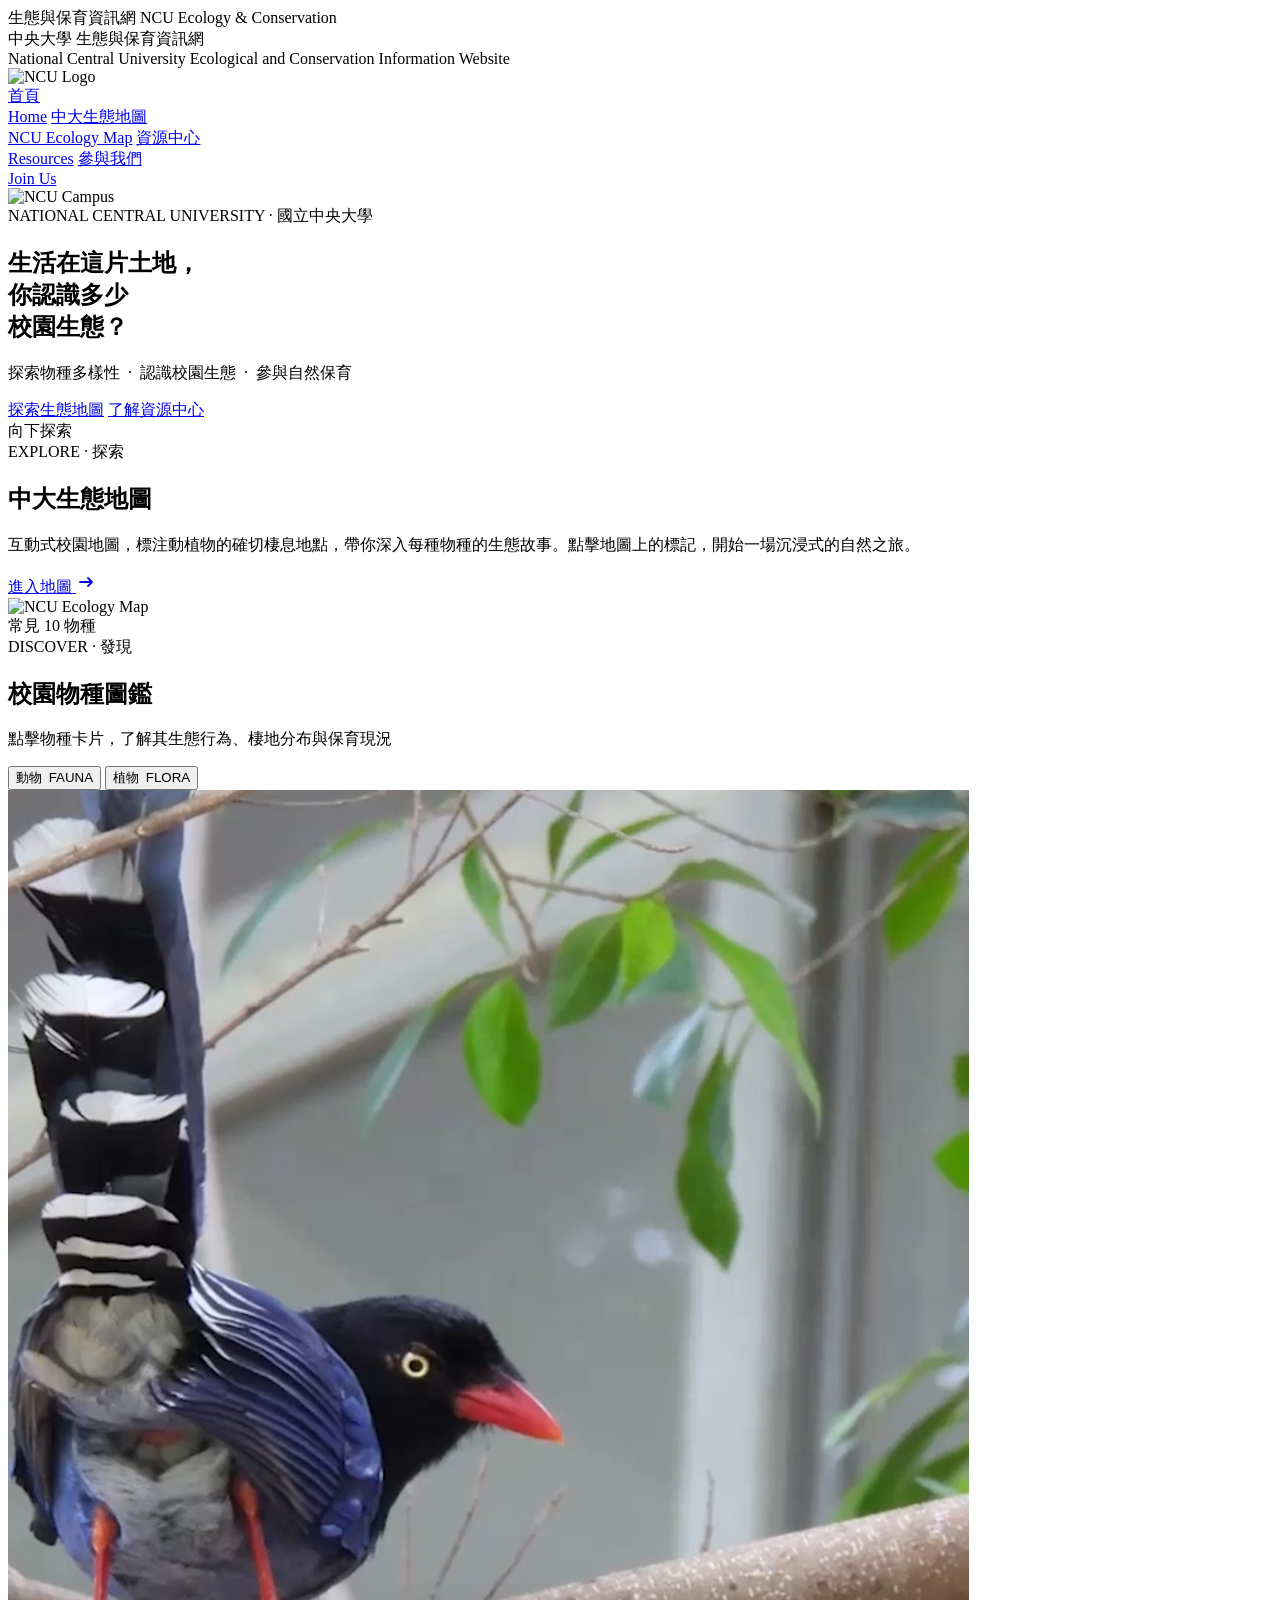
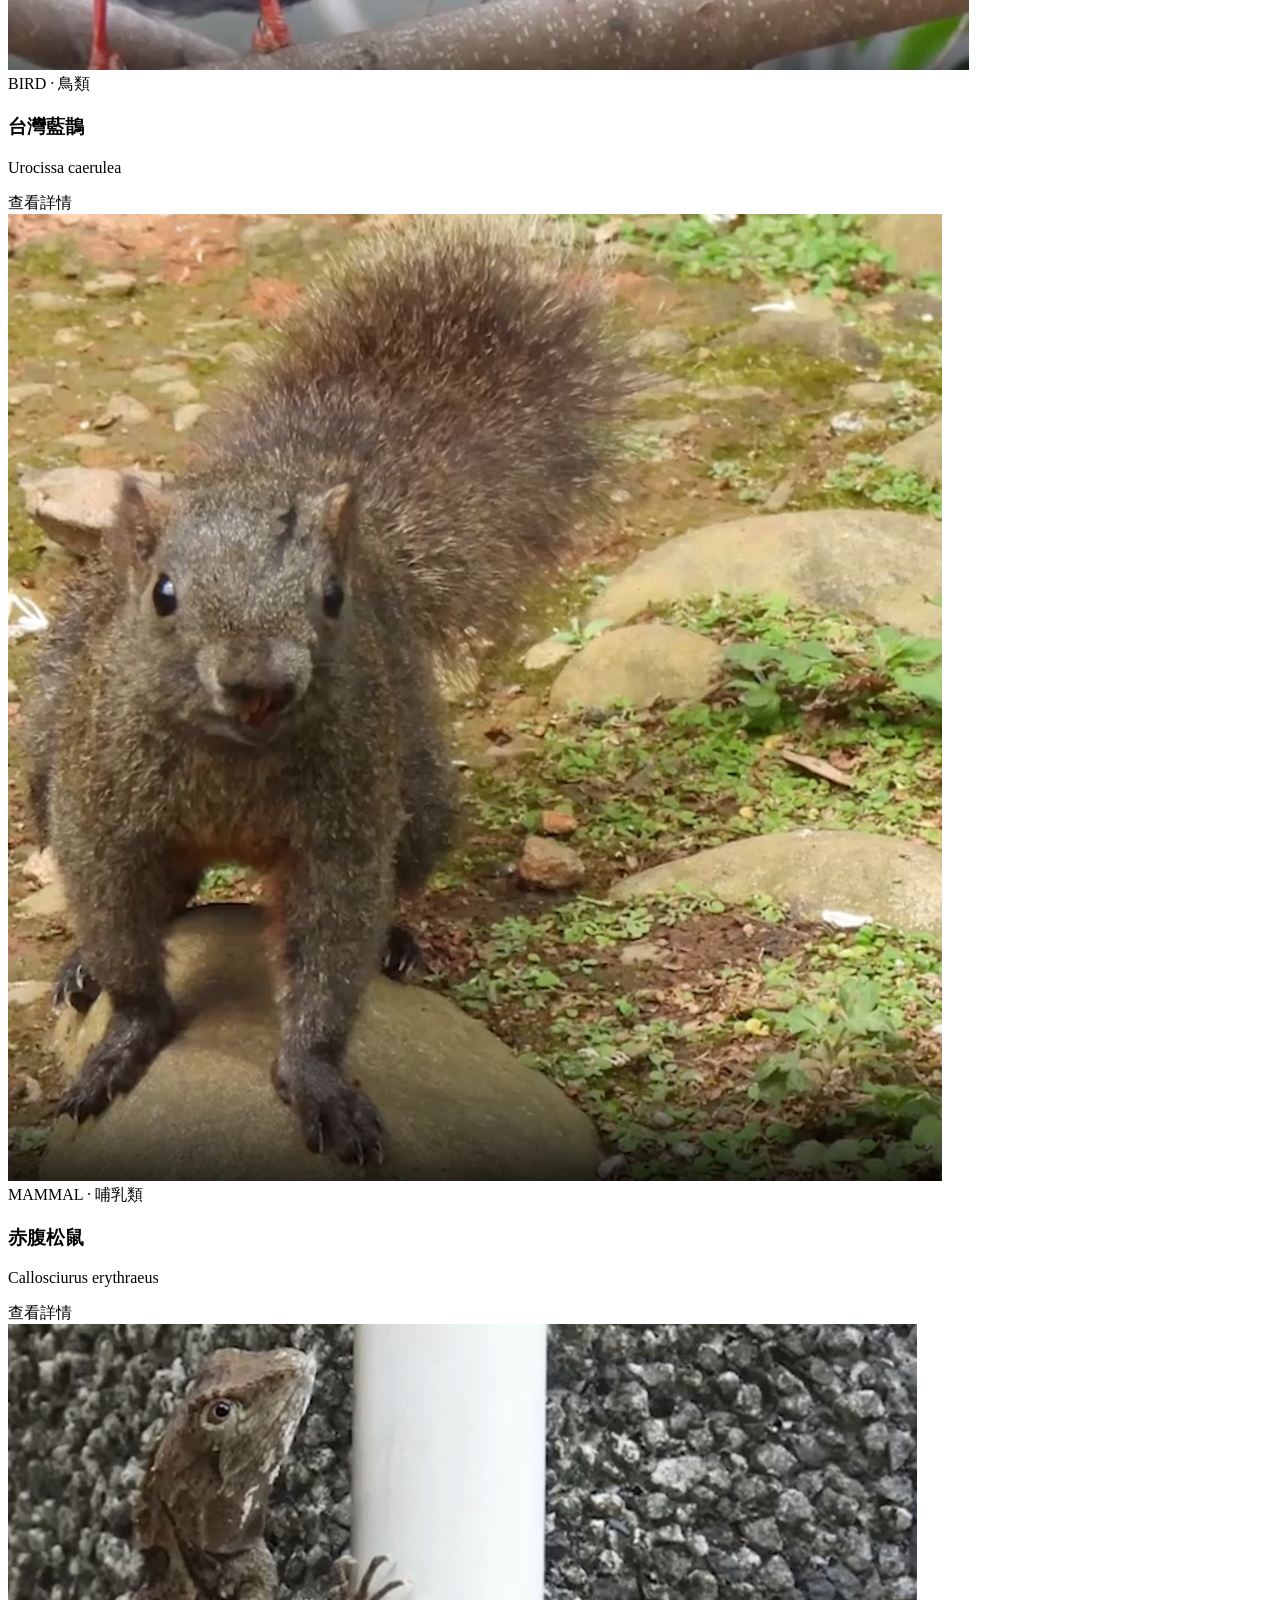
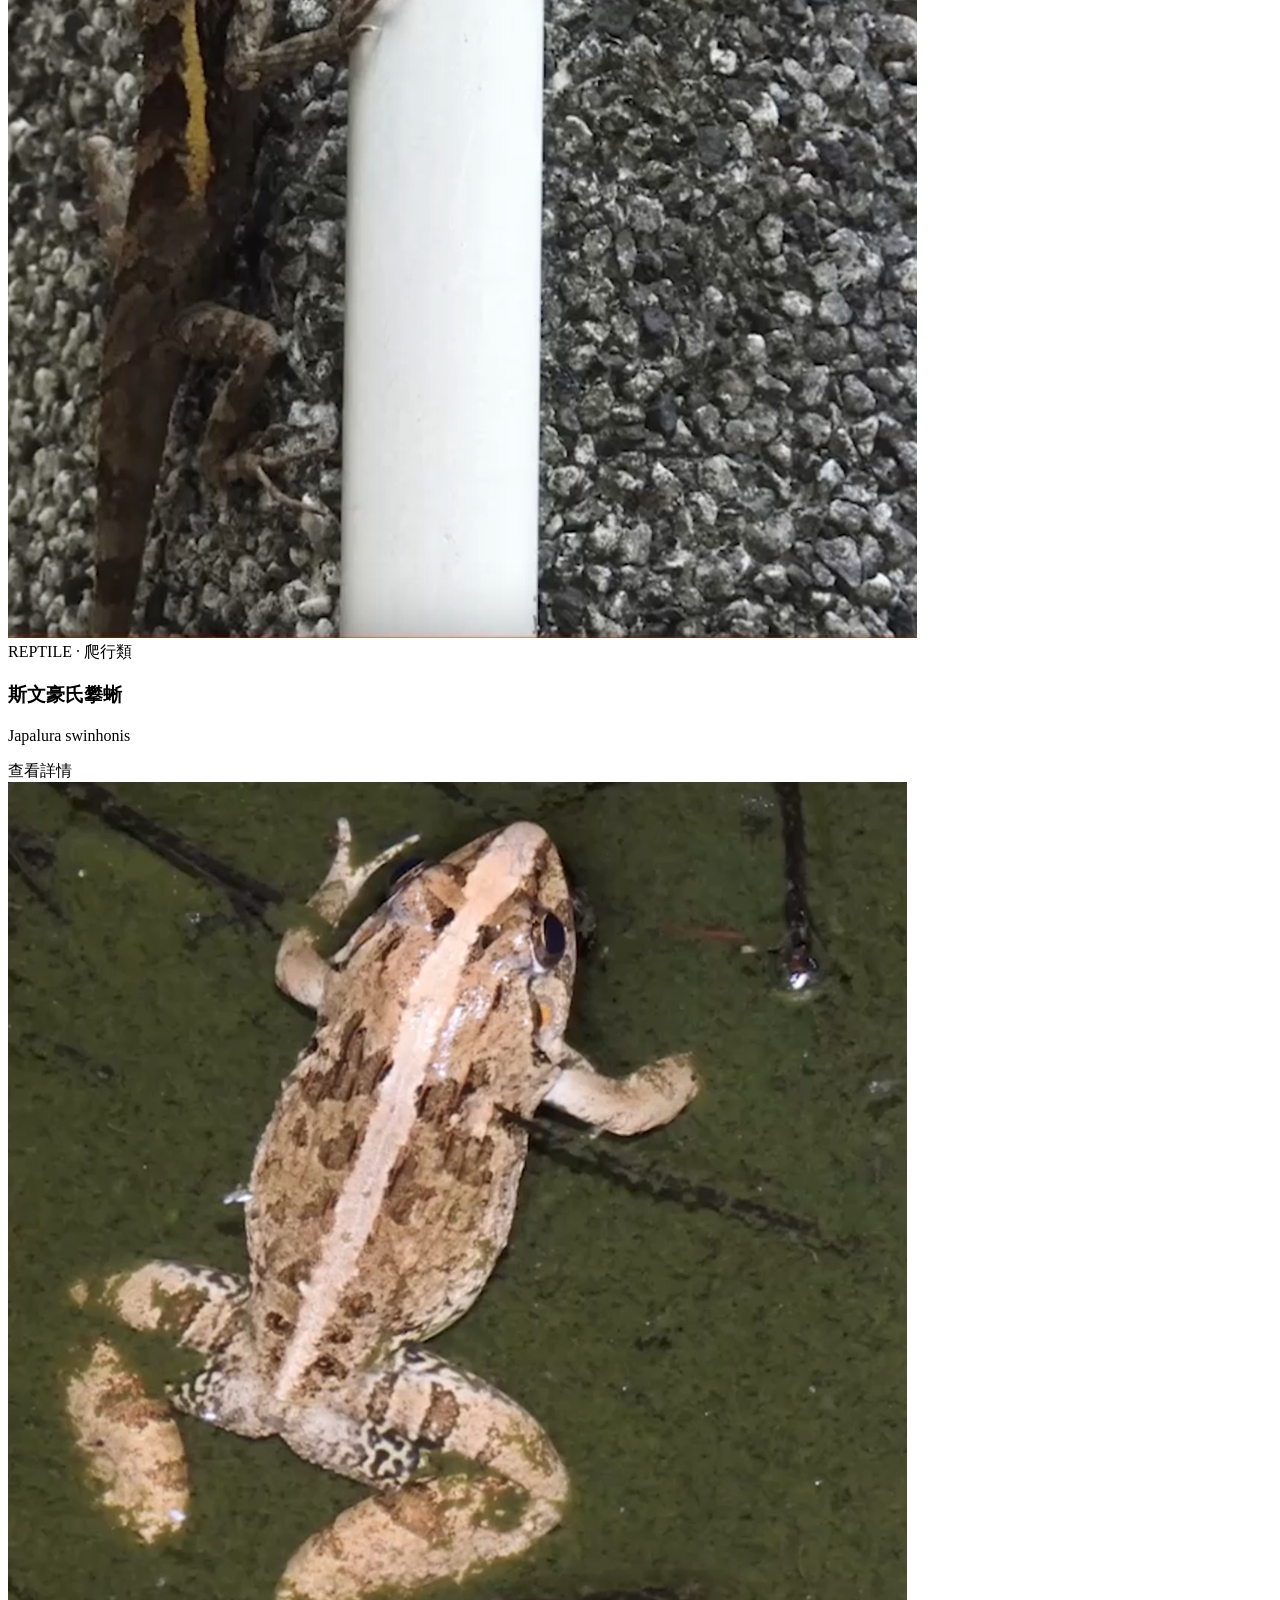
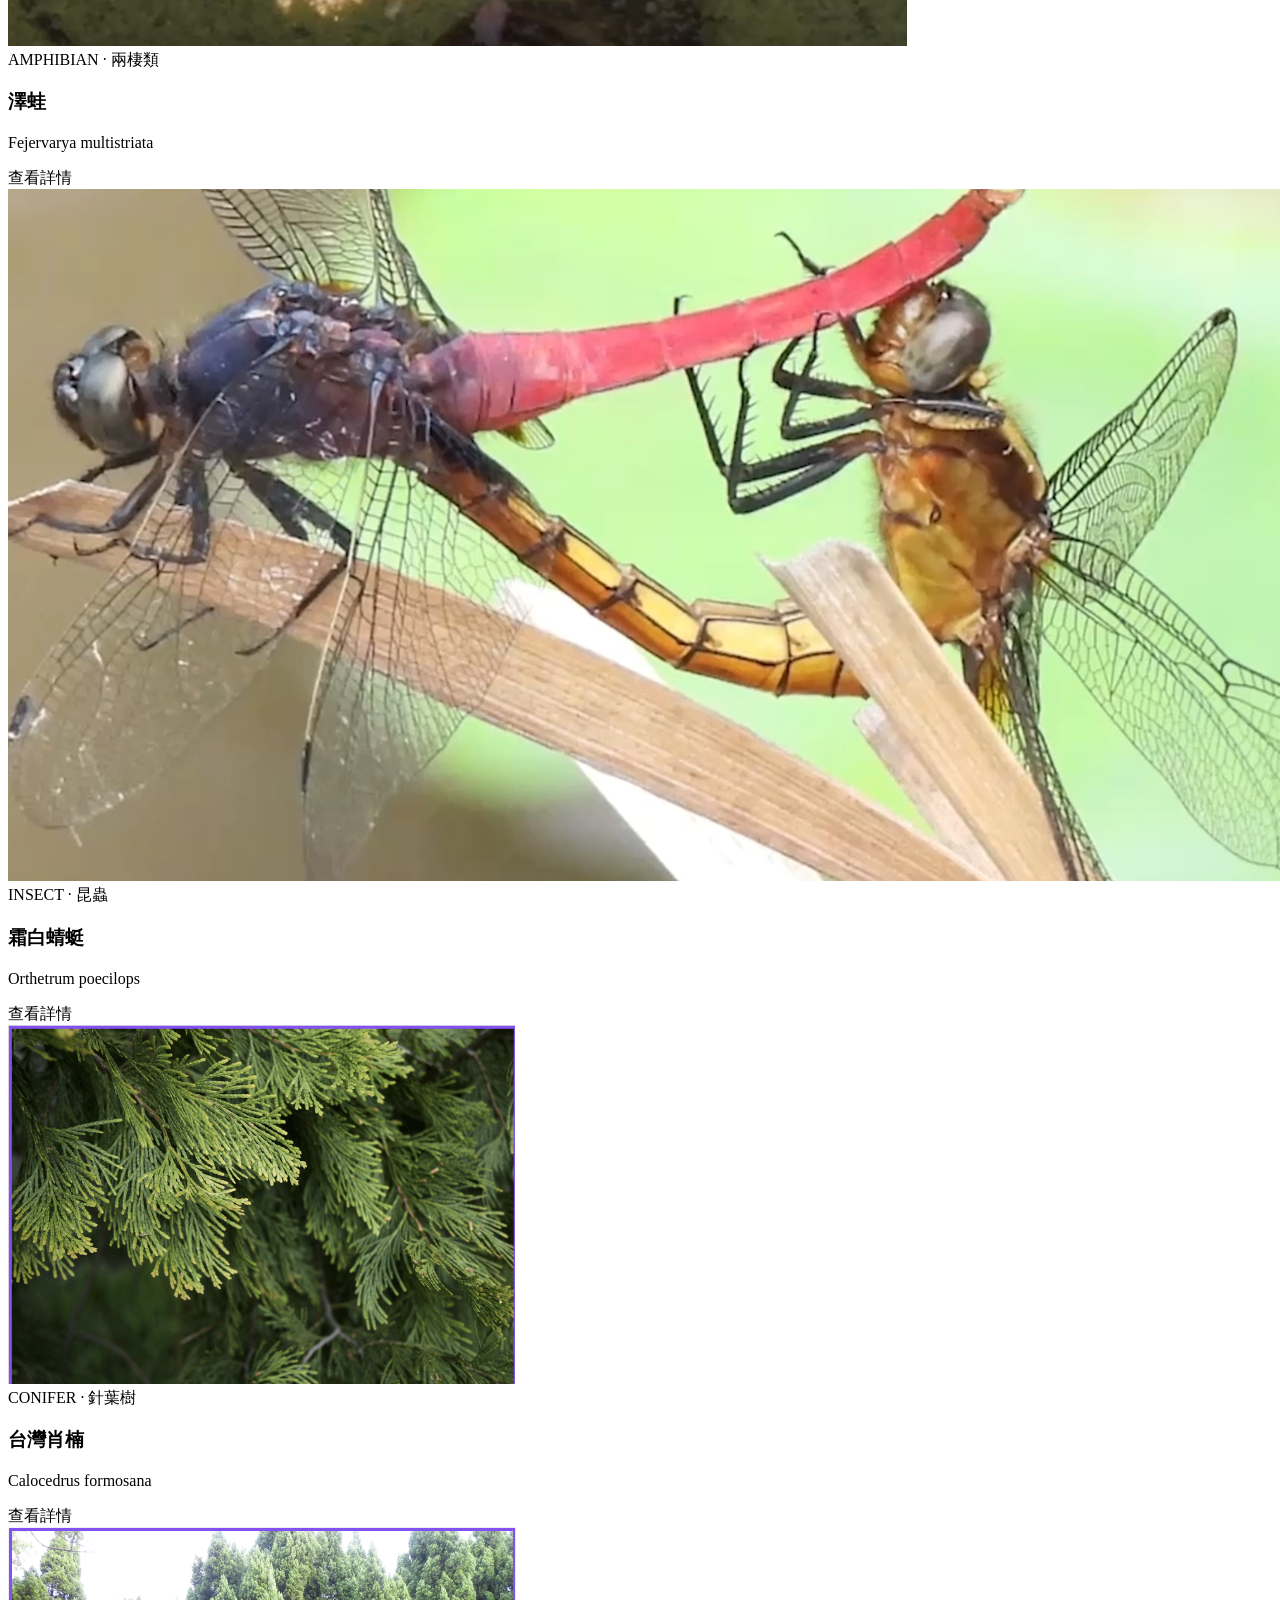
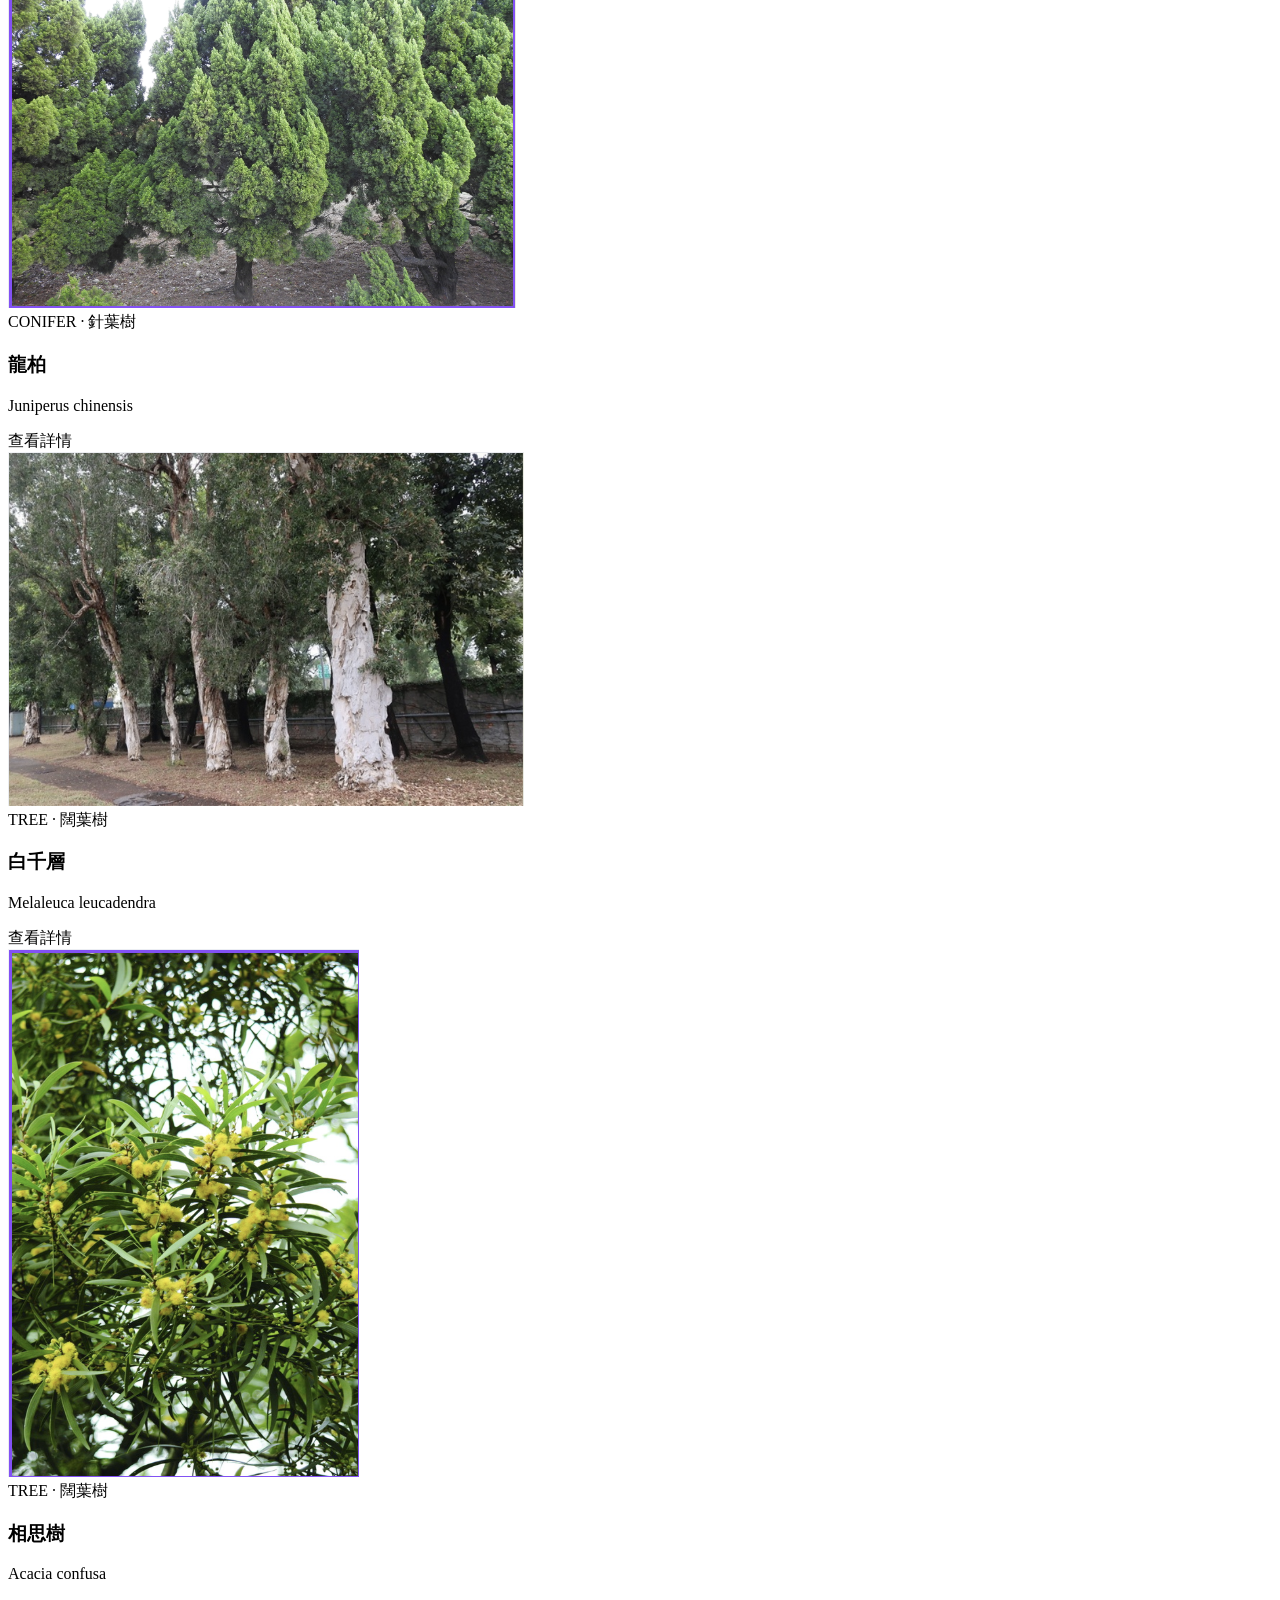
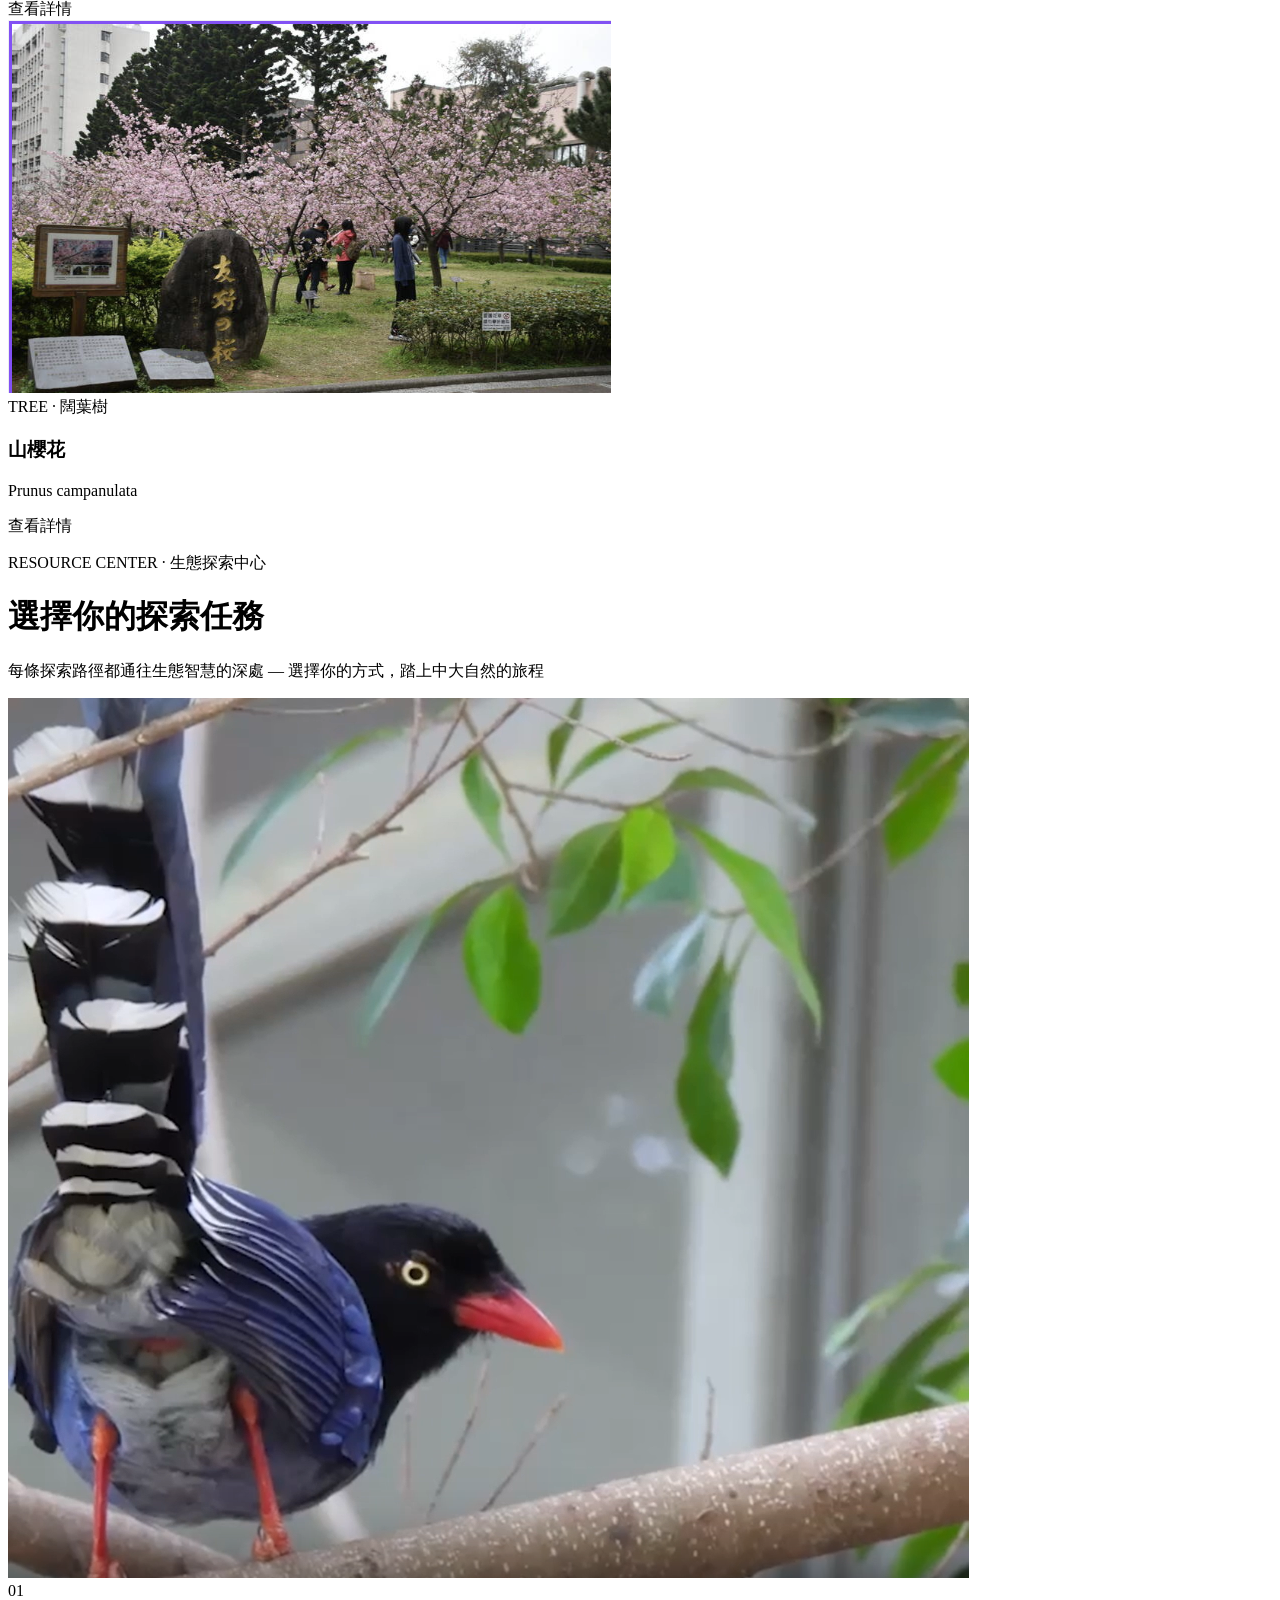
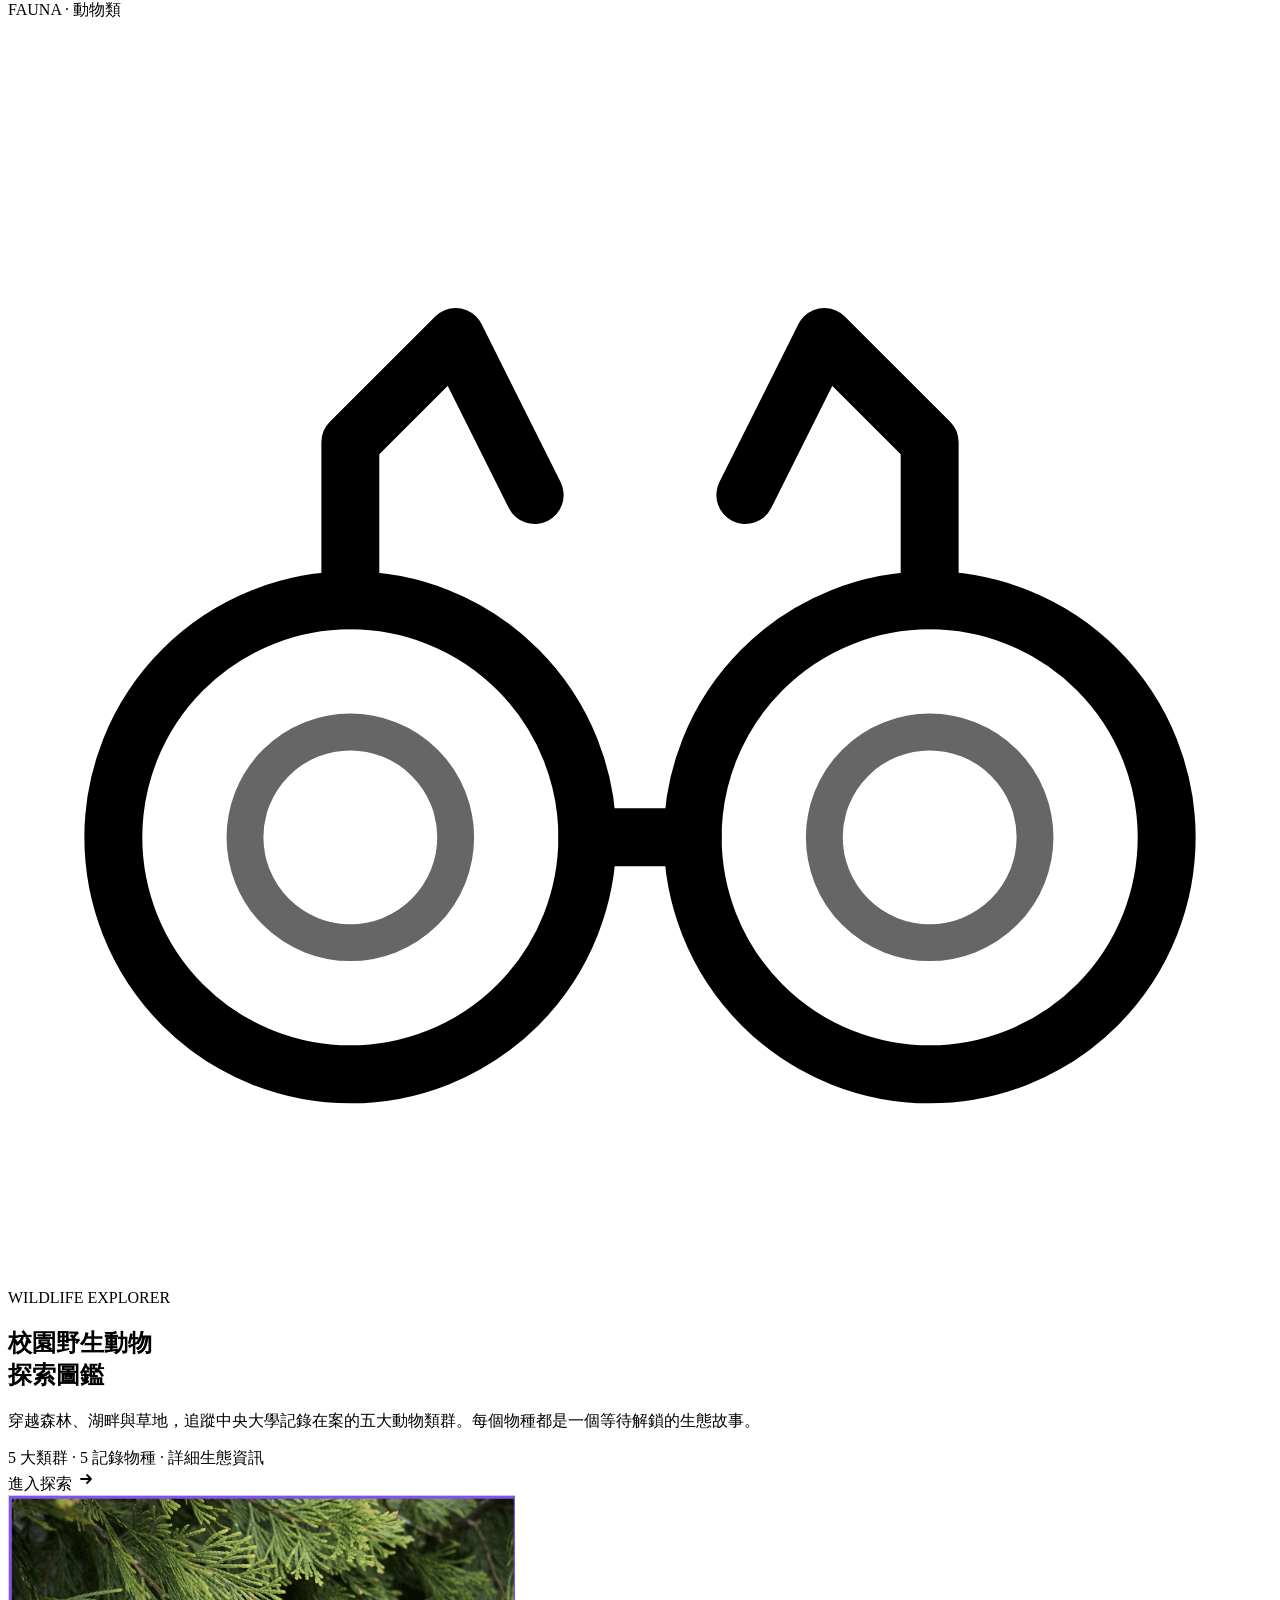
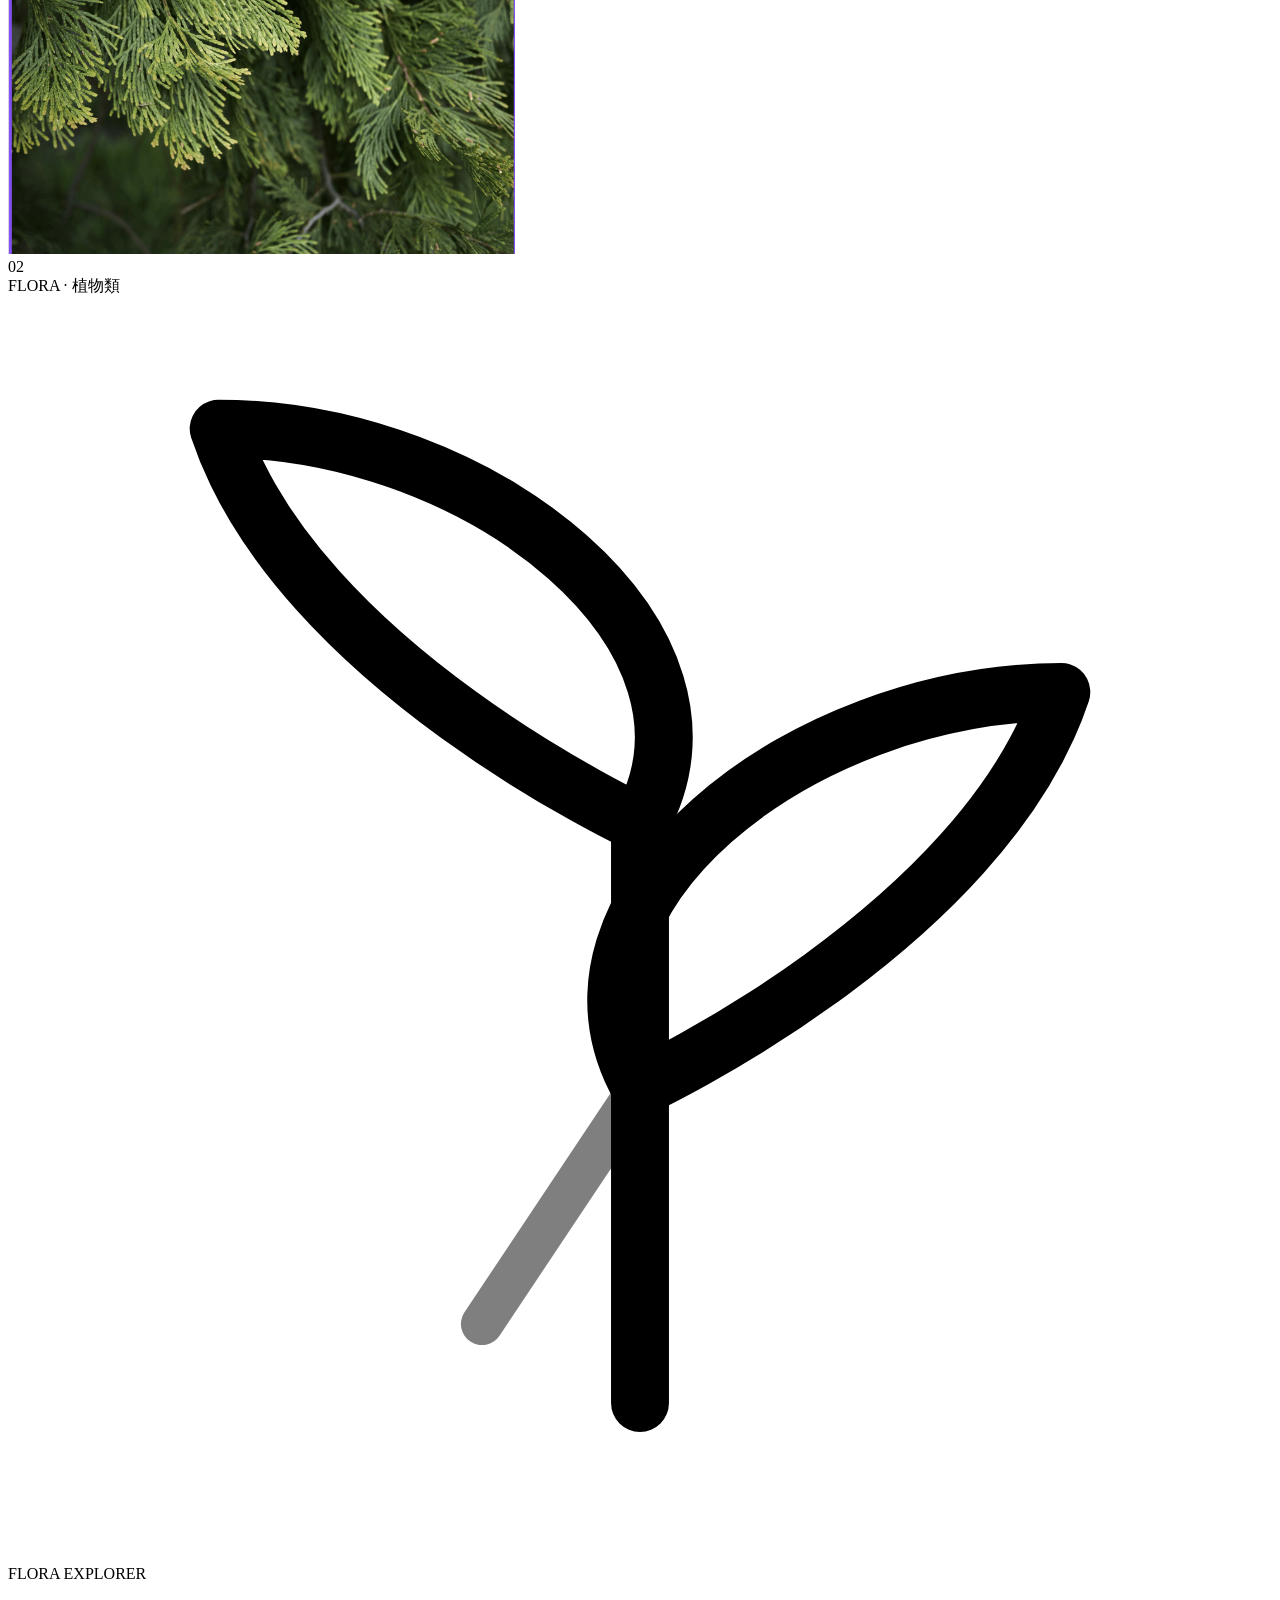
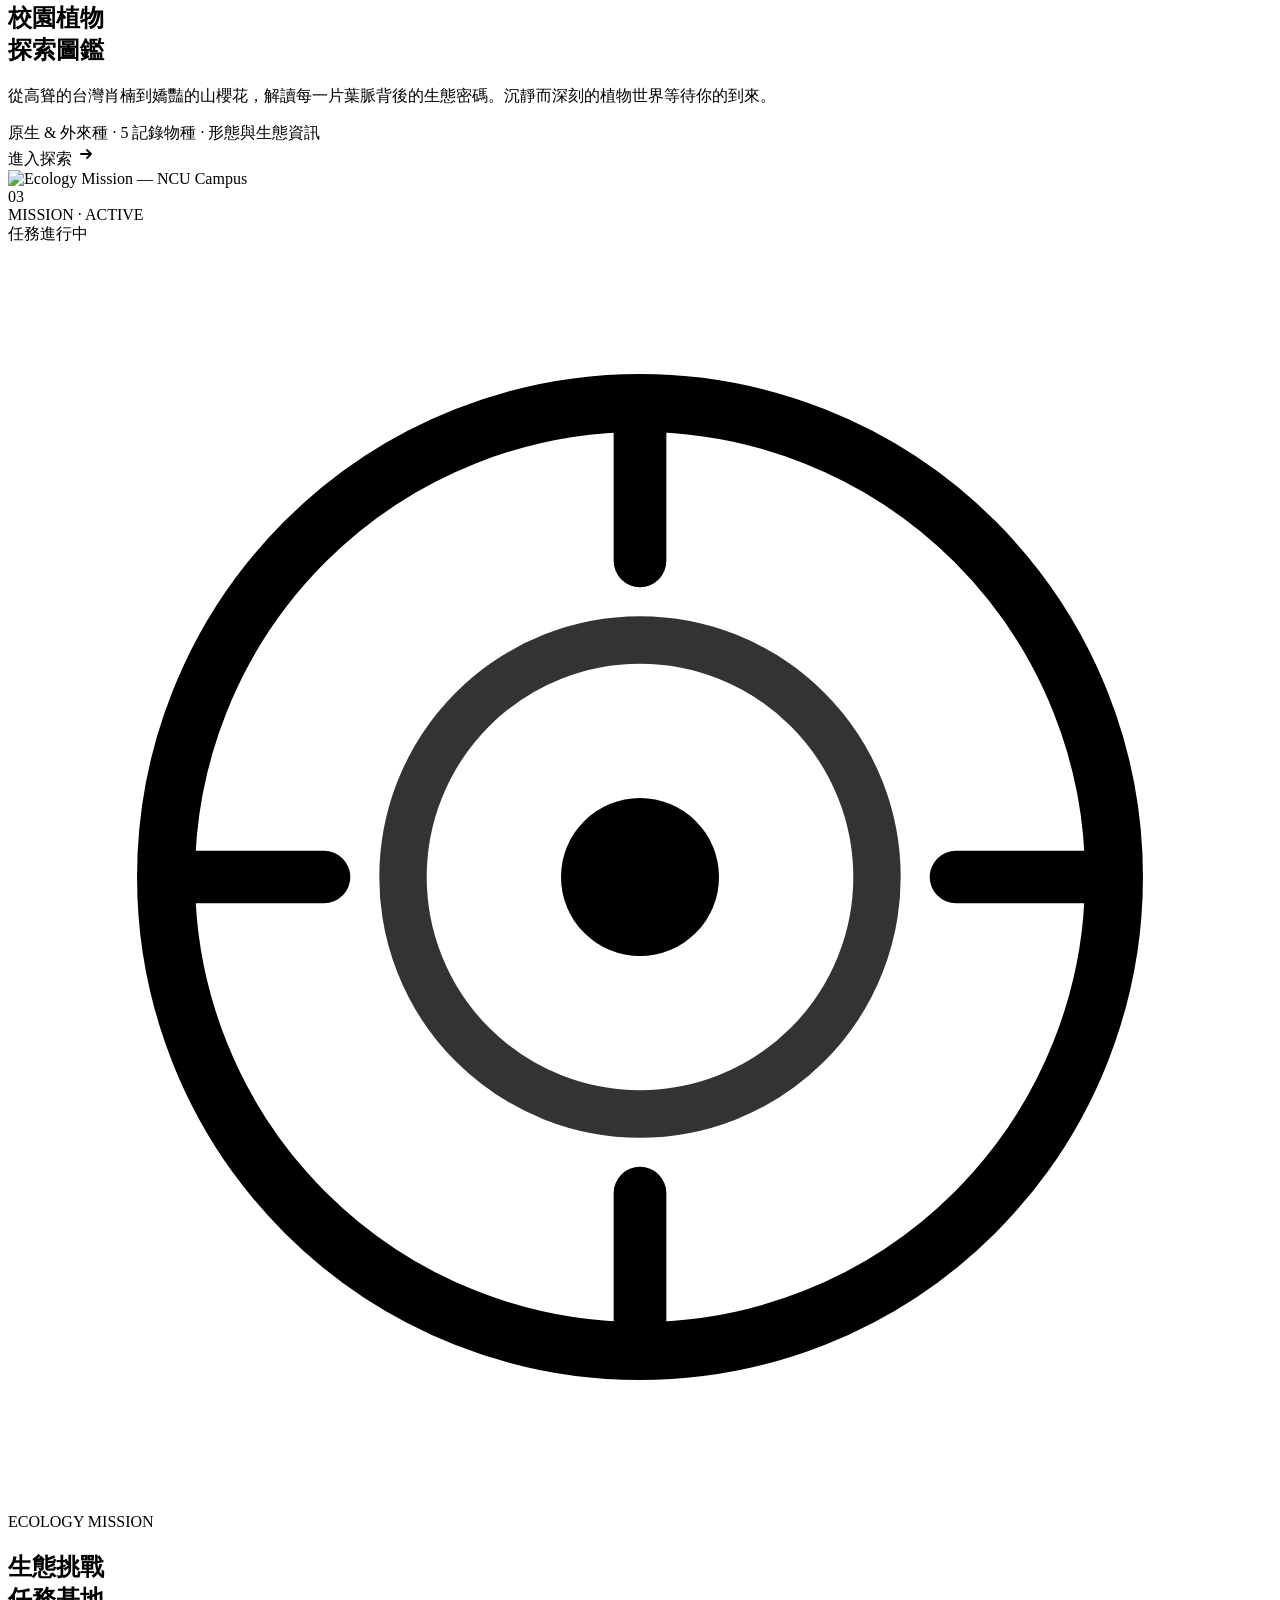
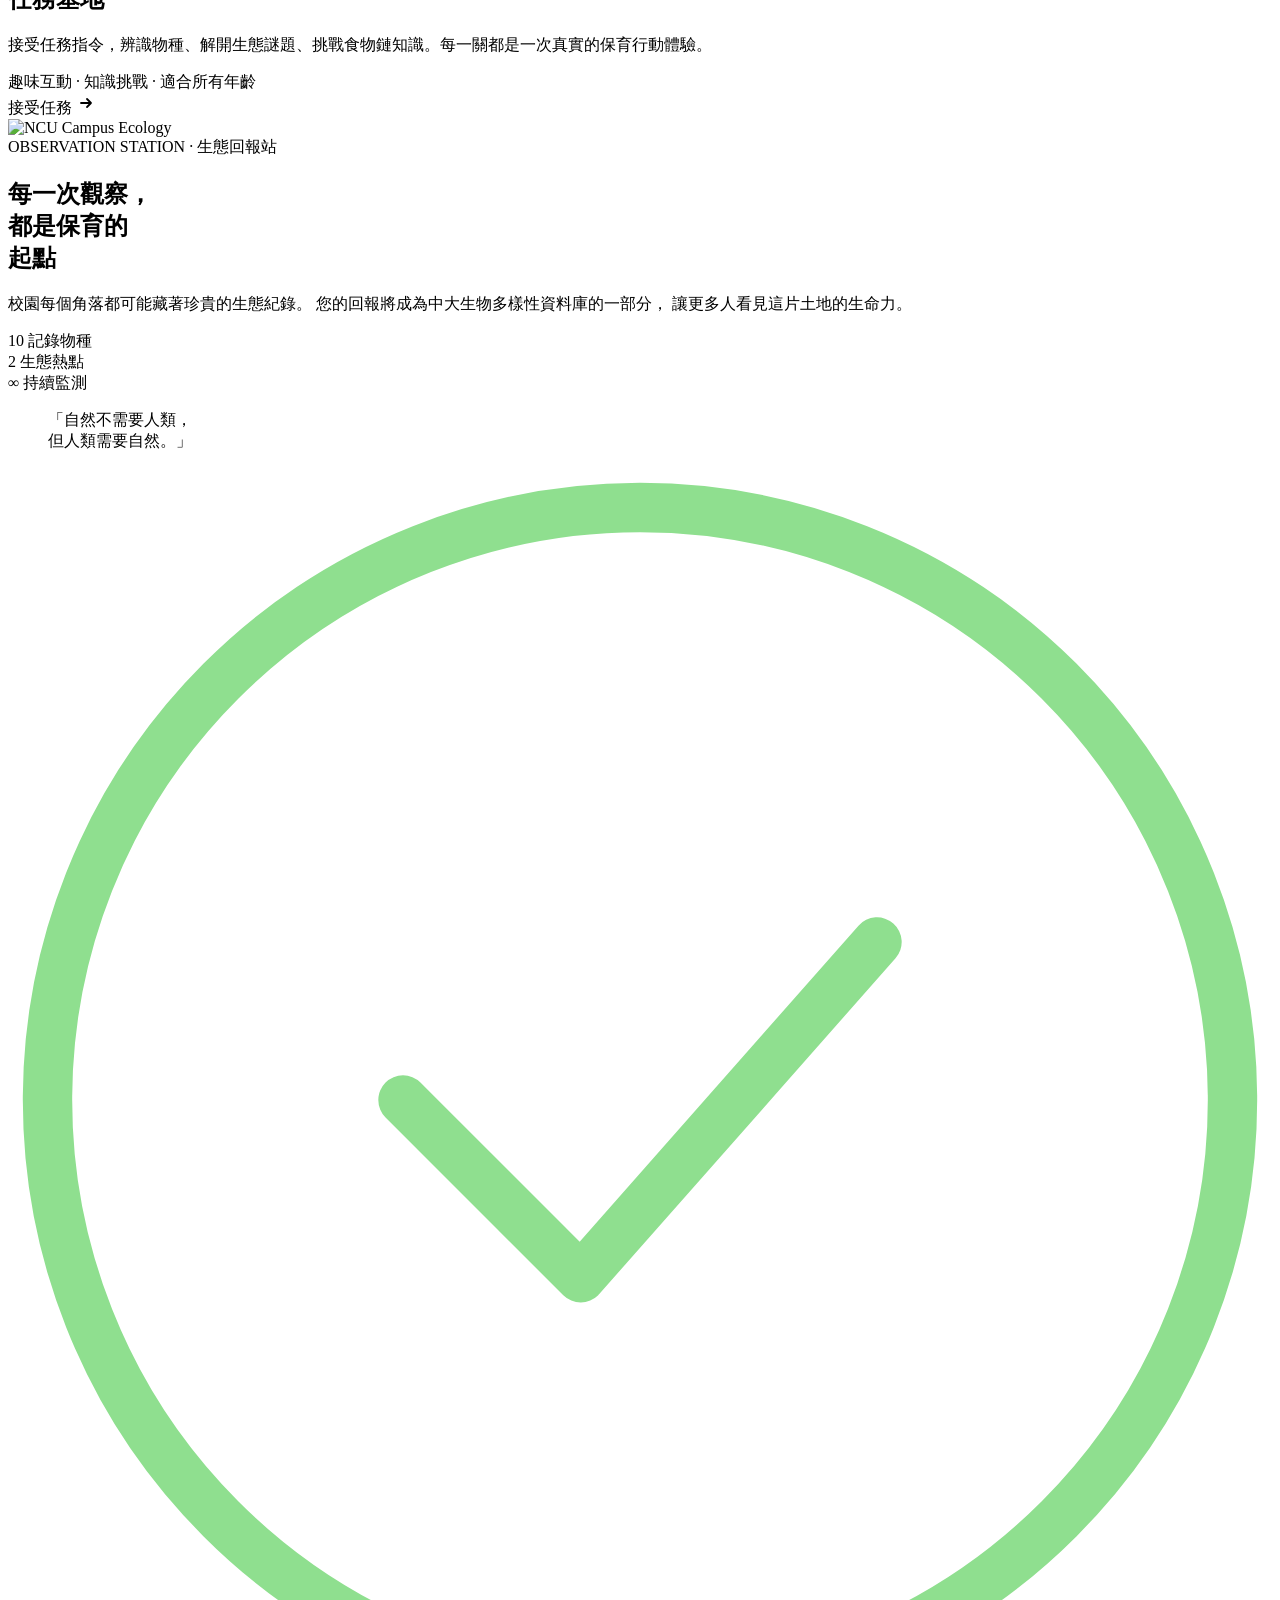
==== commit cc2b2be9: "refactor: rename images to Chinese species names, fix src/alt mismatches" ====
--- a/index.html
+++ b/index.html
@@ -1,626 +1,681 @@
-<!DOCTYPE html>
+﻿<!DOCTYPE html>
 <html lang="zh-TW">
 <head>
     <meta charset="UTF-8">
     <meta name="viewport" content="width=device-width, initial-scale=1.0">
     <title>中央大學 生態與保育資訊網</title>
-    <style>
-        body {
-            margin: 0;
-            font-family: 'Microsoft JhengHei', Arial, sans-serif;
-            background-color: #2e5b2e;
-            color: white;
-            overflow-x: hidden;
-        }
-
-        /* --- Header & Nav --- */
-        .header {
-            background: #1f3f2b;
-            padding: 20px;
-            display: flex;
-            justify-content: space-between;
-            align-items: center;
-        } 
-        .header-title { font-size: 28px; font-weight: bold; }
-        .header-sub { font-size: 14px; opacity: 0.8; }
-        
-        .nav { display: flex; }
-        .nav a {
-            flex: 1;
-            text-align: center;
-            padding: 15px;
-            background: #6e9f6e;
-            color: white;
-            text-decoration: none;
-            font-weight: bold;
-            transition: 0.3s;
-            cursor: pointer;
-        }
-        .nav a:hover { background: #4e7f4e; }
-        .nav a.active { background: #1f3f2b; }
-
-        /* --- 頁面顯示邏輯 --- */
-        .page { display: none; }
-        .page.active { display: block; }
-
-        /* --- Main Layout --- */
-        .container {
-            display: flex;
-            padding: 20px;
-            gap: 20px;
-            max-width: 1200px;
-            margin: auto;
-        }
-        .left { flex: 2; position: relative; }
-        .left img { width: 100%; border-radius: 10px; opacity: 0.9; box-shadow: 0 4px 15px rgba(0,0,0,0.3); }
-        
-        /* 調整：字串往上放一點 */
-        .text-overlay {
-            position: absolute;
-            bottom: 80px;
-            left: 30px;
-            font-size: 26px;
-            font-weight: bold;
-            text-shadow: 2px 2px 4px rgba(0,0,0,0.7);
-        }
-
-        .right { flex: 1; display: flex; flex-direction: column; gap: 20px; }
-
-        /* --- Right Side Boxes --- */
-        .map-box {
-            background: #5c7f5c;
-            padding: 20px;
-            border-radius: 20px;
-            text-align: center;
-            cursor: pointer;
-            transition: 0.3s;
-        }
-        .map-box:hover { background: #6e9f6e; transform: translateY(-5px); }
-        .map-box img { width: 80%; border-radius: 5px; margin-top: 10px; }
-
-        /* 動植物箱子左右並排的橫向容器 */
-        .lists-container {
-            display: flex;
-            gap: 15px;
-        }
-
-        /* 調整：全圓角對稱圓弧狀 */
-        .box { 
-            flex: 1;
-            padding: 30px 15px; 
-            border-radius: 40px; 
-            transition: 0.3s; 
-            text-align: center;
-        }
-        .animal { background: #3c7a7a; }
-        .plant { background: #7a6a3c; }
-        
-        .box h3 { 
-            margin-top: 5px; 
-            font-size: 22px; 
-            font-weight: bold;
-            letter-spacing: 2px;
-            border-bottom: 1px solid rgba(255,255,255,0.3); 
-            padding-bottom: 8px; 
-        }
-
-        /* 直列清單樣式 */
-        .species-list {
-            list-style: none;
-            padding: 0;
-            margin: 15px 0 0 0;
-            display: flex;
-            flex-direction: column;
-            gap: 14px;
-        }
-        
-        /* 調整：字體放大到 20px */
-        .species-list li {
-            cursor: pointer;
-            padding: 6px 8px;
-            border-radius: 8px;
-            font-size: 20px; 
-            font-weight: bold;
-            letter-spacing: 1px;
-            transition: 0.2s ease-in-out;
-        }
-        /* 滑鼠懸停時的反饋效果 */
-        .species-list li:hover {
-            background: rgba(255, 255, 255, 0.15);
-            transform: scale(1.05);
-        }
-
-        /* --- Resource Center Styles --- */
-        .resource-header {
-            text-align: center;
-            padding: 40px 20px;
-            background: #1a3625;
-        }
-        .role-selector {
-            display: flex;
-            justify-content: center;
-            gap: 15px;
-            margin-top: 20px;
-            flex-wrap: wrap;
-        }
-        .role-btn {      
-            background: #4e7f4e;
-            color: white;
-            border: 2px solid transparent;
-            padding: 12px 25px;
-            border-radius: 50px;
-            cursor: pointer;
-            font-size: 16px;
-            font-weight: bold;
-            transition: 0.3s;
-        }
-        .role-btn:hover { background: #6e9f6e; }
-        .role-btn.active {
-            background: #8fdf8f;
-            color: #1a3625;
-            border-color: white;
-        }
-        .resource-content {
-            max-width: 1000px;
-            margin: 30px auto;
-            padding: 0 20px;
-        }
-
-        .resource-grid {
-            display: grid;
-            grid-template-columns: repeat(auto-fit, minmax(280px, 1fr));
-            gap: 20px;
-            margin-top: 20px;
-        }
-        .action-button {
-            background: rgba(255, 255, 255, 0.1);
-            border: 1px solid rgba(143, 223, 143, 0.3);
-            border-radius: 15px;
-            padding: 30px 20px;
-            text-align: center;
-            cursor: pointer;
-            transition: 0.3s;
-            display: flex;
-            flex-direction: column;
-            align-items: center;
-            justify-content: center;
-            gap: 15px;
-            color: white;
-            text-decoration: none;
-        }
-        .action-button:hover {
-            background: rgba(143, 223, 143, 0.2);
-            transform: translateY(-5px);
-            border-color: #8fdf8f;
-        }
-        .action-button i {
-            font-size: 40px;
-            margin-bottom: 10px;
-        }
-        .action-button h3 {
-            margin: 0;
-            color: #8fdf8f;
-        }
-        .action-button p {
-            margin: 0;
-            font-size: 14px;
-            opacity: 0.8;
-            line-height: 1.5;
-        }
-
-        .info-card {
-            display: none;
-            animation: fadeIn 0.5s ease;
-        }
-        .info-card.active { display: block; }
-
-        @keyframes fadeIn {
-            from { opacity: 0; transform: translateY(10px); }
-            to { opacity: 1; transform: translateY(0); }
-        }
-
-        /* --- Join Form Styles --- */
-        .form-container {
-            max-width: 800px;
-            margin: 40px auto;
-            padding: 40px;
-            background: #1f3f2b;
-            border-radius: 20px;
-            box-shadow: 0 10px 30px rgba(0,0,0,0.3);
-        }
-        .form-container form p a {
-            cursor: pointer;
-        }
-        .form-group { margin-bottom: 20px; display: flex; flex-direction: column; gap: 8px; }
-        label { color: #8fdf8f; font-weight: bold; }
-        input, select, textarea {
-            padding: 12px;
-            border-radius: 8px;
-            border: 1px solid #4e7f4e;
-            background: #2e5b2e;
-            color: white;
-            font-size: 16px;
-        }
-        .submit-btn {
-            background: #6e9f6e;
-            color: white;
-            border: none;
-            padding: 15px 30px;
-            border-radius: 30px;
-            font-size: 18px;
-            font-weight: bold;
-            cursor: pointer;
-            width: 100%;
-        }
-        
-        /* --- Modal (The Map) --- */
-        .modal {
-            display: none;
-            position: fixed;
-            z-index: 999;
-            left: 0; top: 0;
-            width: 100%; height: 100%;
-            background-color: rgba(0,0,0,0.85);
-            backdrop-filter: blur(5px);
-        }
-        .map-wrapper {
-            position: relative;
-            margin: 50px auto;
-            width: 90%;
-            max-width: 900px;
-            border-radius: 10px;
-            box-shadow: 0 0 30px rgba(0,0,0,0.5);
-        }
-        .map-wrapper img.main-map { 
-            width: 100%; 
-            height: auto; 
-            border-radius: 10px; 
-            border: 3px solid #6e9f6e; 
-            display: block;
-        }
-
-        .close {
-            position: absolute;
-            top: 10px; right: 20px;
-            color: black; font-size: 40px; font-weight: bold; cursor: pointer;
-            z-index: 1000;
-        }
-
-        .resource-modal {
-            display: none;
-            position: fixed;
-            z-index: 3000;
-            left: 0;
-            top: 0;
-            width: 100%;
-            height: 100%;
-            background-color: rgba(0,0,0,0.65);
-        }
-        
-        .resource-modal-content {
-            background: #1f3f2b;
-            color: white;
-            width: 70%;
-            max-width: 700px;
-            margin: 120px auto;
-            padding: 35px;
-            border-radius: 20px;
-            border: 2px solid #8fdf8f;
-            box-shadow: 0 10px 30px rgba(0,0,0,0.4);
-        }
-        
-        .resource-close {
-            float: right;
-            font-size: 32px;
-            font-weight: bold;
-            cursor: pointer;
-            color: white;
-        }
-        
-        /* --- Interactive Spots --- */
-        .spot {
-            position: absolute;
-            width: 55px !important;
-            height: 52px !important;
-            cursor: pointer;
-            transform: translate(-50%, -50%);
-            z-index: 5;
-            transition: 0.3s;
-        }
-        
-        /* ✨ 修正：將地圖點位圖片單獨設回 border-radius: 50%，恢復成精緻的圓圈圈！ */
-        .spot img {
-            width: 100%; height: 100%;
-            border-radius: 50%;
-            border: 2px solid #333;
-            object-fit: cover;
-            box-shadow: 0 2px 10px rgba(0,0,0,0.4);
-        }
-        .spot:hover { transform: translate(-50%, -50%) scale(1.3); z-index: 10; }
-
-        /* --- 側邊面板 (Side Panel) --- */
-        .side-panel {
-            position: fixed;
-            top: 0;
-            right: -450px;
-            width: 400px;
-            height: 100%;
-            background: rgba(31, 63, 43, 0.98);
-            color: white;
-            box-shadow: -5px 0 20px rgba(0,0,0,0.5);
-            transition: 0.5s cubic-bezier(0.16, 1, 0.3, 1);
-            z-index: 2000;
-            overflow-y: auto;
-        }
-        .side-panel.show { right: 0; }
-
-        .panel-content { padding: 40px 30px; }
-        .panel-header { border-bottom: 1px solid rgba(255,255,255,0.2); padding-bottom: 20px; margin-bottom: 20px; }
-        
-        .title-with-avatar {
-            display: flex;
-            align-items: center;
-            gap: 15px;
-            margin-bottom: 5px;
-        }
-        .panel-header h2 { margin: 0; color: #8fdf8f; font-size: 28px; }
-
-        /* 👍 保留：側邊欄大標旁邊的圖片依然維持原本的正方形(帶微圓角)外觀 */
-        .panel-header img.header-avatar {
-            width: 80px;
-            height: 80px;
-            border-radius: 8px;
-            border: 2px solid #8fdf8f;
-            object-fit: cover;
-        }
-
-        .scientific-name { font-style: italic; color: #ffd700; font-size: 14px; }
-
-        .panel-section { margin-bottom: 25px; }
-        .panel-section h3 { border-left: 4px solid #8fdf8f; padding-left: 10px; color: #8fdf8f; margin-bottom: 10px; }
-        .panel-section p, .panel-section li { font-size: 15px; line-height: 1.8; color: #e0e0e0; margin: 5px 0; }
-        .panel-section ul { padding-left: 20px; margin: 0; list-style-type: none; }
-        .panel-section strong { color: #8fdf8f; }
-
-        .close-panel-btn {
-            position: absolute; top: 15px; left: 15px;
-            background: none; border: none; color: white; font-size: 30px; cursor: pointer;
-        }
-    </style>
+
+    <link rel="stylesheet" href="css/shared.css">
+    <link rel="stylesheet" href="css/navbar.css">
+    <link rel="stylesheet" href="css/hero.css">
+    <link rel="stylesheet" href="css/cards.css">
+    <link rel="stylesheet" href="css/map.css">
+    <link rel="stylesheet" href="css/resources.css">
+    <link rel="stylesheet" href="css/forms.css">
+    <link rel="stylesheet" href="css/animations.css">
 </head>
 
 <body>
+
+<!-- Loading Overlay — visible during initial page parse, fades out after DOMContentLoaded -->
+<div id="loadingOverlay" class="loading-overlay" role="status" aria-label="頁面載入中">
+    <div class="loading-content">
+        <div class="loading-spinner"></div>
+        <div class="loading-text">
+            <span class="loading-title">生態與保育資訊網</span>
+            <span class="loading-sub">NCU Ecology &amp; Conservation</span>
+        </div>
+    </div>
+</div>
 
 <div class="header">
     <div>
         <div class="header-title">中央大學 生態與保育資訊網</div>
         <div class="header-sub">National Central University Ecological and Conservation Information Website</div>
     </div>
-    <img src="logo.png" width="100" alt="NCU Logo" onerror="this.style.display='none'">
+    <img class="header-logo" src="images/logo.png" width="100" alt="NCU Logo">
 </div>
 
-<div class="nav">
-    <a id="nav-home" onclick="showPage('home')" class="active">首頁<br>Home</a>
-    <a href="javascript:void(0)" onclick="openMap()">中大生態地圖<br>NCU Ecology Map</a>
-    <a id="nav-resources" onclick="showPage('resources')">資源中心<br>Resources</a>
-    <a id="nav-join" onclick="showPage('join')">參與我們<br>Join Us</a>
+<nav class="nav" role="navigation" aria-label="主選單">
+    <a id="nav-home" class="nav-link active" href="#" data-page="home">首頁<br>Home</a>
+    <a class="nav-link" href="map.html">中大生態地圖<br>NCU Ecology Map</a>
+    <a id="nav-resources" class="nav-link" href="#" data-page="resources">資源中心<br>Resources</a>
+    <a id="nav-join" class="nav-link" href="#" data-page="join">參與我們<br>Join Us</a>
+</nav>
+
+<div id="home-page" class="page active">
+
+    <!-- ══ 1. FULLSCREEN CINEMATIC HERO ══ -->
+    <section class="hp-hero">
+        <div class="hp-hero__bg">
+            <img src="images/ncu.jpg" alt="NCU Campus">
+        </div>
+        <div class="hp-hero__overlay"></div>
+        <div class="hp-hero__vignette"></div>
+        <div class="hp-hero__content">
+            <span class="hp-eyebrow">NATIONAL CENTRAL UNIVERSITY · 國立中央大學</span>
+            <h1 class="hp-hero__headline">生活在這片土地，<br>你認識多少<br>校園生態？</h1>
+            <p class="hp-hero__sub">探索物種多樣性 &nbsp;·&nbsp; 認識校園生態 &nbsp;·&nbsp; 參與自然保育</p>
+            <div class="hp-hero__actions">
+                <a class="hp-btn hp-btn--primary" href="map.html">探索生態地圖</a>
+                <a class="hp-btn hp-btn--ghost" href="#" data-page="resources">了解資源中心</a>
+            </div>
+        </div>
+        <div class="hp-hero__scroll-hint">
+            <span>向下探索</span>
+            <div class="hp-scroll-arrow"></div>
+        </div>
+    </section>
+
+    <!-- ══ 2. MAP FEATURE GATEWAY ══ -->
+    <section class="hp-map-gateway">
+        <div class="hp-map-gateway__inner">
+            <div class="hp-map-gateway__text">
+                <span class="hp-section-label">EXPLORE · 探索</span>
+                <h2 class="hp-section-title">中大生態地圖</h2>
+                <p class="hp-section-desc">互動式校園地圖，標注動植物的確切棲息地點，帶你深入每種物種的生態故事。點擊地圖上的標記，開始一場沉浸式的自然之旅。</p>
+                <a href="map.html" class="hp-map-cta">
+                    <span>進入地圖</span>
+                    <svg width="20" height="20" viewBox="0 0 20 20" fill="none" aria-hidden="true">
+                        <path d="M4 10h12M12 6l4 4-4 4" stroke="currentColor" stroke-width="1.8" stroke-linecap="round" stroke-linejoin="round"/>
+                    </svg>
+                </a>
+            </div>
+            <div class="hp-map-gateway__visual" role="button" tabindex="0"
+                 onclick="location.href='map.html'"
+                 onkeydown="if(event.key==='Enter'||event.key===' '){event.preventDefault();location.href='map.html';}">
+                <div class="hp-map-gateway__frame">
+                    <img src="images/map.png" alt="NCU Ecology Map">
+                    <div class="hp-map-gateway__scan"></div>
+                </div>
+                <div class="hp-map-gateway__badge">
+                    <span class="hp-badge-label">常見</span>
+                    <span class="hp-badge-num">10</span>
+                    <span class="hp-badge-label">物種</span>
+                </div>
+            </div>
+        </div>
+    </section>
+
+    <!-- ══ 3. SPECIES DISCOVERY ══ -->
+    <section class="hp-species">
+        <div class="hp-species__header">
+            <span class="hp-section-label">DISCOVER · 發現</span>
+            <h2 class="hp-section-title">校園物種圖鑑</h2>
+            <p class="hp-section-desc">點擊物種卡片，了解其生態行為、棲地分布與保育現況</p>
+        </div>
+
+        <div class="hp-species__tabs" role="tablist">
+            <button class="hp-species-tab hp-species-tab--active" data-tab="animals" role="tab" aria-selected="true">
+                動物&ensp;<span class="hp-tab-label">FAUNA</span>
+            </button>
+            <button class="hp-species-tab" data-tab="plants" role="tab" aria-selected="false">
+                植物&ensp;<span class="hp-tab-label">FLORA</span>
+            </button>
+        </div>
+
+        <!-- Animals grid -->
+        <div class="hp-species__grid hp-species__grid--active" id="hp-grid-animals" role="tabpanel">
+            <article class="hp-sc scroll-reveal" data-species="magpie" tabindex="0" role="button">
+                <div class="hp-sc__img"><img src="images/台灣藍鵲.jpg" alt="台灣藍鵲" loading="lazy"></div>
+                <div class="hp-sc__overlay"></div>
+                <div class="hp-sc__body">
+                    <span class="hp-sc__cat">BIRD · 鳥類</span>
+                    <h3 class="hp-sc__name">台灣藍鵲</h3>
+                    <p class="hp-sc__latin">Urocissa caerulea</p>
+                    <span class="hp-sc__cta">查看詳情</span>
+                </div>
+            </article>
+            <article class="hp-sc scroll-reveal" data-species="squirrel" tabindex="0" role="button">
+                <div class="hp-sc__img"><img src="images/赤腹松鼠.jpg" alt="赤腹松鼠" loading="lazy"></div>
+                <div class="hp-sc__overlay"></div>
+                <div class="hp-sc__body">
+                    <span class="hp-sc__cat">MAMMAL · 哺乳類</span>
+                    <h3 class="hp-sc__name">赤腹松鼠</h3>
+                    <p class="hp-sc__latin">Callosciurus erythraeus</p>
+                    <span class="hp-sc__cta">查看詳情</span>
+                </div>
+            </article>
+            <article class="hp-sc scroll-reveal" data-species="lizard" tabindex="0" role="button">
+                <div class="hp-sc__img"><img src="images/斯文豪氏攀蜥.jpg" alt="斯文豪氏攀蜥" loading="lazy"></div>
+                <div class="hp-sc__overlay"></div>
+                <div class="hp-sc__body">
+                    <span class="hp-sc__cat">REPTILE · 爬行類</span>
+                    <h3 class="hp-sc__name">斯文豪氏攀蜥</h3>
+                    <p class="hp-sc__latin">Japalura swinhonis</p>
+                    <span class="hp-sc__cta">查看詳情</span>
+                </div>
+            </article>
+            <article class="hp-sc scroll-reveal" data-species="frog" tabindex="0" role="button">
+                <div class="hp-sc__img"><img src="images/澤蛙.jpg" alt="澤蛙" loading="lazy"></div>
+                <div class="hp-sc__overlay"></div>
+                <div class="hp-sc__body">
+                    <span class="hp-sc__cat">AMPHIBIAN · 兩棲類</span>
+                    <h3 class="hp-sc__name">澤蛙</h3>
+                    <p class="hp-sc__latin">Fejervarya multistriata</p>
+                    <span class="hp-sc__cta">查看詳情</span>
+                </div>
+            </article>
+            <article class="hp-sc scroll-reveal" data-species="dragonfly" tabindex="0" role="button">
+                <div class="hp-sc__img"><img src="images/霜白蜻蜓.jpg" alt="霜白蜻蜓" loading="lazy"></div>
+                <div class="hp-sc__overlay"></div>
+                <div class="hp-sc__body">
+                    <span class="hp-sc__cat">INSECT · 昆蟲</span>
+                    <h3 class="hp-sc__name">霜白蜻蜓</h3>
+                    <p class="hp-sc__latin">Orthetrum poecilops</p>
+                    <span class="hp-sc__cta">查看詳情</span>
+                </div>
+            </article>
+        </div>
+
+        <!-- Plants grid (hidden by default) -->
+        <div class="hp-species__grid" id="hp-grid-plants" role="tabpanel">
+            <article class="hp-sc scroll-reveal" data-species="cedar" tabindex="0" role="button">
+                <div class="hp-sc__img"><img src="images/台灣肖楠.jpg" alt="台灣肖楠" loading="lazy"></div>
+                <div class="hp-sc__overlay"></div>
+                <div class="hp-sc__body">
+                    <span class="hp-sc__cat">CONIFER · 針葉樹</span>
+                    <h3 class="hp-sc__name">台灣肖楠</h3>
+                    <p class="hp-sc__latin">Calocedrus formosana</p>
+                    <span class="hp-sc__cta">查看詳情</span>
+                </div>
+            </article>
+            <article class="hp-sc scroll-reveal" data-species="juniper" tabindex="0" role="button">
+                <div class="hp-sc__img"><img src="images/龍柏.jpg" alt="龍柏" loading="lazy"></div>
+                <div class="hp-sc__overlay"></div>
+                <div class="hp-sc__body">
+                    <span class="hp-sc__cat">CONIFER · 針葉樹</span>
+                    <h3 class="hp-sc__name">龍柏</h3>
+                    <p class="hp-sc__latin">Juniperus chinensis</p>
+                    <span class="hp-sc__cta">查看詳情</span>
+                </div>
+            </article>
+            <article class="hp-sc scroll-reveal" data-species="paperbark" tabindex="0" role="button">
+                <div class="hp-sc__img"><img src="images/白千層.jpg" alt="白千層" loading="lazy"></div>
+                <div class="hp-sc__overlay"></div>
+                <div class="hp-sc__body">
+                    <span class="hp-sc__cat">TREE · 闊葉樹</span>
+                    <h3 class="hp-sc__name">白千層</h3>
+                    <p class="hp-sc__latin">Melaleuca leucadendra</p>
+                    <span class="hp-sc__cta">查看詳情</span>
+                </div>
+            </article>
+            <article class="hp-sc scroll-reveal" data-species="acacia" tabindex="0" role="button">
+                <div class="hp-sc__img"><img src="images/相思樹.jpg" alt="相思樹" loading="lazy"></div>
+                <div class="hp-sc__overlay"></div>
+                <div class="hp-sc__body">
+                    <span class="hp-sc__cat">TREE · 闊葉樹</span>
+                    <h3 class="hp-sc__name">相思樹</h3>
+                    <p class="hp-sc__latin">Acacia confusa</p>
+                    <span class="hp-sc__cta">查看詳情</span>
+                </div>
+            </article>
+            <article class="hp-sc scroll-reveal" data-species="cherry" tabindex="0" role="button">
+                <div class="hp-sc__img"><img src="images/山櫻花.jpg" alt="山櫻花" loading="lazy"></div>
+                <div class="hp-sc__overlay"></div>
+                <div class="hp-sc__body">
+                    <span class="hp-sc__cat">TREE · 闊葉樹</span>
+                    <h3 class="hp-sc__name">山櫻花</h3>
+                    <p class="hp-sc__latin">Prunus campanulata</p>
+                    <span class="hp-sc__cta">查看詳情</span>
+                </div>
+            </article>
+        </div>
+
+    </section>
+
 </div>
 
-```html
-<div id="home-page" class="page active">
-
-    <!-- Hero Section -->
-    <section class="hero-section">
-        <div class="hero-image-wrapper">
-            <img src="ncu.jpg" alt="NCU Campus" class="hero-image">
-
-            <div class="hero-overlay"></div>
-
-            <div class="hero-content">
-                <h1>
-                    生活在中央大學，<br>
-                    但我們究竟對周遭的環境及其保育了解多少呢？
-                </h1>
-
-                <button class="explore-btn" onclick="openMap()">
-                    探索校園生態地圖
-                </button>
-            </div>
-        </div>
-    </section>
-
-    <!-- Main Content -->
-    <div class="container new-layout">
-
-        <!-- Left Side -->
-        <div class="left-content">
-
-            <div class="map-box glass-card" onclick="openMap()">
-                <div class="card-header">
-                    <h3>生態地圖 (點擊開啟)</h3>
-                    <p>探索校園動植物分布</p>
-                </div>
-
-                <img src="map.png" alt="Map Preview">
-            </div>
-
-        </div>
-
-        <!-- Right Side -->
-        <div class="right-content">
-
-            <div class="box animal glass-card">
-                <h3>動物</h3>
-
-                <ul class="species-list">
-                    <li onclick="displayInfo('magpie')">台灣藍鵲</li>
-                    <li onclick="displayInfo('squirrel')">赤腹松鼠</li>
-                    <li onclick="displayInfo('lizard')">斯文豪氏攀蜥</li>
-                    <li onclick="displayInfo('frog')">澤蛙</li>
-                    <li onclick="displayInfo('dragonfly')">霜白蜻蜓</li>
-                </ul>
-            </div>
-
-            <div class="box plant glass-card">
-                <h3>植物</h3>
-
-                <ul class="species-list">
-                    <li onclick="displayInfo('cedar')">台灣肖楠</li>
-                    <li onclick="displayInfo('juniper')">龍柏</li>
-                    <li onclick="displayInfo('paperbark')">白千層</li>
-                    <li onclick="displayInfo('acacia')">相思樹</li>
-                    <li onclick="displayInfo('cherry')">櫻花</li>
-                </ul>
-            </div>
-
-        </div>
-
-    </div>
-
+<div id="resources-page" class="page">
+<div class="res-inner">
+
+    <!-- ── Mission Briefing Header ── -->
+    <div class="res-header">
+        <div class="res-header__line">
+            <span class="res-header__dot"></span>
+            <span class="res-header__rule"></span>
+            <span class="res-header__dot"></span>
+        </div>
+        <p class="res-eyebrow">RESOURCE CENTER · 生態探索中心</p>
+        <h1 class="res-title">選擇你的探索任務</h1>
+        <p class="res-subtitle">每條探索路徑都通往生態智慧的深處 — 選擇你的方式，踏上中大自然的旅程</p>
+    </div>
+
+    <!-- ── Three Immersive Gateway Cards ── -->
+    <div class="res-gateway">
+
+        <!-- ══ Card 1: Campus Wildlife Explorer ══ -->
+        <article class="res-card res-card--wildlife scroll-reveal" tabindex="0" role="button"
+                 data-resource-title="NCU 動物百科"
+                 data-resource-text="探索中央大學校園內記錄的所有動物物種，包含哺乳類、鳥類、兩棲類、爬行類與昆蟲。每個物種均附有詳細的分類資訊、棲地說明、生態行為與保育現況，協助你認識與我們共享校園的每一種生命。">
+
+            <!-- Background: real wildlife photo + color treatment -->
+            <div class="res-card__bg">
+                <img src="images/台灣藍鵲.jpg" alt="Campus Wildlife — 台灣藍鵲" loading="lazy">
+                <div class="res-card__bg-tint res-card__bg-tint--wildlife"></div>
+            </div>
+
+            <!-- Explorer chrome elements -->
+            <div class="res-card__scan"></div>
+            <div class="res-card__corners">
+                <span class="res-corner res-corner--tl"></span>
+                <span class="res-corner res-corner--tr"></span>
+                <span class="res-corner res-corner--bl"></span>
+                <span class="res-corner res-corner--br"></span>
+            </div>
+            <div class="res-card__num">01</div>
+            <div class="res-card__coord">FAUNA · 動物類</div>
+
+            <div class="res-card__overlay"></div>
+
+            <div class="res-card__content">
+                <div class="res-card__icon">
+                    <!-- Binoculars / wildlife explorer icon -->
+                    <svg viewBox="0 0 48 48" fill="none" xmlns="http://www.w3.org/2000/svg">
+                        <circle cx="13" cy="31" r="9" stroke="currentColor" stroke-width="2.2"/>
+                        <circle cx="35" cy="31" r="9" stroke="currentColor" stroke-width="2.2"/>
+                        <path d="M22 31h4" stroke="currentColor" stroke-width="2.2" stroke-linecap="round"/>
+                        <path d="M13 22V16l4-4 3 6" stroke="currentColor" stroke-width="2.2" stroke-linecap="round" stroke-linejoin="round"/>
+                        <path d="M35 22V16l-4-4-3 6" stroke="currentColor" stroke-width="2.2" stroke-linecap="round" stroke-linejoin="round"/>
+                        <circle cx="13" cy="31" r="4" stroke="currentColor" stroke-width="1.4" opacity="0.6"/>
+                        <circle cx="35" cy="31" r="4" stroke="currentColor" stroke-width="1.4" opacity="0.6"/>
+                    </svg>
+                </div>
+                <div class="res-card__tag">WILDLIFE EXPLORER</div>
+                <h2 class="res-card__title">校園野生動物<br>探索圖鑑</h2>
+                <p class="res-card__desc">穿越森林、湖畔與草地，追蹤中央大學記錄在案的五大動物類群。每個物種都是一個等待解鎖的生態故事。</p>
+                <div class="res-card__meta">
+                    <span>5 大類群</span>
+                    <span class="res-dot">·</span>
+                    <span>5 記錄物種</span>
+                    <span class="res-dot">·</span>
+                    <span>詳細生態資訊</span>
+                </div>
+                <div class="res-card__cta">
+                    <span class="res-card__cta-text">進入探索</span>
+                    <svg width="20" height="20" viewBox="0 0 20 20" fill="none"><path d="M5 10h10M11 6l4 4-4 4" stroke="currentColor" stroke-width="1.8" stroke-linecap="round" stroke-linejoin="round"/></svg>
+                </div>
+            </div>
+            <div class="res-card__glow res-card__glow--green"></div>
+            <div class="res-card__particles">
+                <span></span><span></span><span></span><span></span><span></span>
+            </div>
+        </article>
+
+        <!-- ══ Card 2: Campus Flora Explorer ══ -->
+        <article class="res-card res-card--flora scroll-reveal" tabindex="0" role="button"
+                 data-resource-title="NCU 植物百科"
+                 data-resource-text="深入認識中央大學校園種植的原生及外來植物物種。從高聳的台灣肖楠到盛開的春季櫻花，本百科詳細記載每種植物的形態特徵、生態功能、分布區域與生物多樣性貢獻，帶你重新認識腳下這片土地的植物世界。">
+
+            <!-- Background: botanical photo -->
+            <div class="res-card__bg">
+                <img src="images/台灣肖楠.jpg" alt="Campus Flora — 台灣肖楠" loading="lazy">
+                <div class="res-card__bg-tint res-card__bg-tint--flora"></div>
+            </div>
+
+            <div class="res-card__scan"></div>
+            <div class="res-card__corners">
+                <span class="res-corner res-corner--tl"></span>
+                <span class="res-corner res-corner--tr"></span>
+                <span class="res-corner res-corner--bl"></span>
+                <span class="res-corner res-corner--br"></span>
+            </div>
+            <div class="res-card__num">02</div>
+            <div class="res-card__coord">FLORA · 植物類</div>
+
+            <div class="res-card__overlay"></div>
+
+            <div class="res-card__content">
+                <div class="res-card__icon">
+                    <!-- Botanical leaf icon -->
+                    <svg viewBox="0 0 48 48" fill="none" xmlns="http://www.w3.org/2000/svg">
+                        <path d="M24 42V20" stroke="currentColor" stroke-width="2.2" stroke-linecap="round"/>
+                        <path d="M24 20C24 20 11 14 8 5c10 0 20 8 16 15z" stroke="currentColor" stroke-width="2.2" stroke-linecap="round" stroke-linejoin="round"/>
+                        <path d="M24 30C24 30 37 24 40 15c-10 0-20 8-16 15z" stroke="currentColor" stroke-width="2.2" stroke-linecap="round" stroke-linejoin="round"/>
+                        <path d="M18 39c2-3 4-6 6-9" stroke="currentColor" stroke-width="1.6" stroke-linecap="round" opacity="0.5"/>
+                    </svg>
+                </div>
+                <div class="res-card__tag">FLORA EXPLORER</div>
+                <h2 class="res-card__title">校園植物<br>探索圖鑑</h2>
+                <p class="res-card__desc">從高聳的台灣肖楠到嬌豔的山櫻花，解讀每一片葉脈背後的生態密碼。沉靜而深刻的植物世界等待你的到來。</p>
+                <div class="res-card__meta">
+                    <span>原生 &amp; 外來種</span>
+                    <span class="res-dot">·</span>
+                    <span>5 記錄物種</span>
+                    <span class="res-dot">·</span>
+                    <span>形態與生態資訊</span>
+                </div>
+                <div class="res-card__cta">
+                    <span class="res-card__cta-text">進入探索</span>
+                    <svg width="20" height="20" viewBox="0 0 20 20" fill="none"><path d="M5 10h10M11 6l4 4-4 4" stroke="currentColor" stroke-width="1.8" stroke-linecap="round" stroke-linejoin="round"/></svg>
+                </div>
+            </div>
+            <div class="res-card__glow res-card__glow--teal"></div>
+            <div class="res-card__particles">
+                <span></span><span></span><span></span><span></span><span></span>
+            </div>
+        </article>
+
+        <!-- ══ Card 3: Ecology Challenge Mission ══ -->
+        <article class="res-card res-card--mission scroll-reveal" tabindex="0" role="button"
+                 data-resource-title="互動生態遊戲"
+                 data-resource-text="透過趣味互動遊戲體驗生態保育的挑戰與樂趣！辨識校園物種、解開生態謎題、學習食物鏈與棲地保護知識。遊戲化的學習方式讓生態保育不再枯燥，適合所有年齡層的師生一同體驗。">
+
+            <!-- Background: campus ecology photo -->
+            <div class="res-card__bg">
+                <img src="images/ncu.jpg" alt="Ecology Mission — NCU Campus" loading="lazy">
+                <div class="res-card__bg-tint res-card__bg-tint--mission"></div>
+            </div>
+
+            <div class="res-card__scan"></div>
+            <div class="res-card__corners">
+                <span class="res-corner res-corner--tl"></span>
+                <span class="res-corner res-corner--tr"></span>
+                <span class="res-corner res-corner--bl"></span>
+                <span class="res-corner res-corner--br"></span>
+            </div>
+            <div class="res-card__num">03</div>
+            <div class="res-card__coord">MISSION · ACTIVE</div>
+
+            <!-- Pulsing mission indicator -->
+            <div class="res-card__mission-badge">
+                <span class="res-mission-pulse"></span>
+                <span class="res-mission-label">任務進行中</span>
+            </div>
+
+            <div class="res-card__overlay"></div>
+
+            <div class="res-card__content">
+                <div class="res-card__icon">
+                    <!-- Target / mission crosshair icon -->
+                    <svg viewBox="0 0 48 48" fill="none" xmlns="http://www.w3.org/2000/svg">
+                        <circle cx="24" cy="24" r="18" stroke="currentColor" stroke-width="2.2"/>
+                        <circle cx="24" cy="24" r="9"  stroke="currentColor" stroke-width="1.8" opacity="0.8"/>
+                        <circle cx="24" cy="24" r="3"  fill="currentColor"/>
+                        <path d="M24 6v6M24 36v6M6 24h6M36 24h6" stroke="currentColor" stroke-width="2" stroke-linecap="round"/>
+                    </svg>
+                </div>
+                <div class="res-card__tag">ECOLOGY MISSION</div>
+                <h2 class="res-card__title">生態挑戰<br>任務基地</h2>
+                <p class="res-card__desc">接受任務指令，辨識物種、解開生態謎題、挑戰食物鏈知識。每一關都是一次真實的保育行動體驗。</p>
+                <div class="res-card__meta">
+                    <span>趣味互動</span>
+                    <span class="res-dot">·</span>
+                    <span>知識挑戰</span>
+                    <span class="res-dot">·</span>
+                    <span>適合所有年齡</span>
+                </div>
+                <div class="res-card__cta">
+                    <span class="res-card__cta-text">接受任務</span>
+                    <svg width="20" height="20" viewBox="0 0 20 20" fill="none"><path d="M5 10h10M11 6l4 4-4 4" stroke="currentColor" stroke-width="1.8" stroke-linecap="round" stroke-linejoin="round"/></svg>
+                </div>
+            </div>
+            <div class="res-card__glow res-card__glow--gold"></div>
+            <div class="res-card__particles">
+                <span></span><span></span><span></span><span></span><span></span>
+            </div>
+        </article>
+
+    </div><!-- /.res-gateway -->
+
+</div><!-- /.res-inner -->
+</div><!-- /#resources-page -->
+
+<div id="join-page" class="page">
+    <div class="join-layout">
+
+        <!-- ── LEFT: Ecological Storytelling Panel ── -->
+        <div class="join-story">
+            <div class="join-story__bg">
+                <img src="images/ncu.jpg" alt="NCU Campus Ecology">
+            </div>
+            <div class="join-story__overlay"></div>
+            <div class="join-story__content">
+                <span class="join-eyebrow">OBSERVATION STATION · 生態回報站</span>
+                <h2 class="join-story__headline">每一次觀察，<br>都是保育的<br>起點</h2>
+                <p class="join-story__body">
+                    校園每個角落都可能藏著珍貴的生態紀錄。
+                    您的回報將成為中大生物多樣性資料庫的一部分，
+                    讓更多人看見這片土地的生命力。
+                </p>
+                <div class="join-stats">
+                    <div class="join-stat">
+                        <span class="join-stat__num">10</span>
+                        <span class="join-stat__label">記錄物種</span>
+                    </div>
+                    <div class="join-stat">
+                        <span class="join-stat__num">2</span>
+                        <span class="join-stat__label">生態熱點</span>
+                    </div>
+                    <div class="join-stat">
+                        <span class="join-stat__num">∞</span>
+                        <span class="join-stat__label">持續監測</span>
+                    </div>
+                </div>
+                <blockquote class="join-quote">
+                    「自然不需要人類，<br>但人類需要自然。」
+                </blockquote>
+            </div>
+        </div>
+
+        <!-- ── RIGHT: Glassmorphism Form Panel ── -->
+        <div class="join-form-panel">
+
+            <!-- Success overlay (hidden by default) -->
+            <div class="join-success" id="joinSuccessOverlay" aria-hidden="true">
+                <div class="join-success__icon">
+                    <svg viewBox="0 0 64 64" fill="none" xmlns="http://www.w3.org/2000/svg">
+                        <circle cx="32" cy="32" r="30" stroke="#8fdf8f" stroke-width="2.5"/>
+                        <path d="M20 32l9 9 15-17" stroke="#8fdf8f" stroke-width="2.5" stroke-linecap="round" stroke-linejoin="round"/>
+                    </svg>
+                </div>
+                <h3 class="join-success__title">感謝您的回報！</h3>
+                <p class="join-success__msg">您的觀察記錄已成功送出，將成為中大生態資料庫的珍貴資料。</p>
+                <button class="join-success__back" onclick="showPage('home')">返回首頁</button>
+            </div>
+
+            <div class="join-form-inner">
+                <div class="join-form-header">
+                    <div class="join-form-icon">
+                        <svg viewBox="0 0 32 32" fill="none" xmlns="http://www.w3.org/2000/svg">
+                            <path d="M16 3C10.477 3 6 7.477 6 13c0 7.5 10 17 10 17s10-9.5 10-17c0-5.523-4.477-10-10-10z" stroke="#8fdf8f" stroke-width="1.8" stroke-linecap="round" stroke-linejoin="round"/>
+                            <circle cx="16" cy="13" r="3.5" stroke="#8fdf8f" stroke-width="1.8"/>
+                        </svg>
+                    </div>
+                    <div>
+                        <h2 class="join-form-title">生態觀察回報</h2>
+                        <p class="join-form-subtitle">參與我們 · Join the Mission</p>
+                    </div>
+                </div>
+
+                <form id="joinForm" class="join-form" novalidate>
+
+                    <!-- Name field -->
+                    <div class="jf-group">
+                        <div class="jf-input-wrap">
+                            <span class="jf-icon">
+                                <svg viewBox="0 0 20 20" fill="none"><circle cx="10" cy="7" r="3.5" stroke="currentColor" stroke-width="1.6"/><path d="M3 18c0-3.866 3.134-7 7-7s7 3.134 7 7" stroke="currentColor" stroke-width="1.6" stroke-linecap="round"/></svg>
+                            </span>
+                            <input id="name" type="text" class="jf-input" placeholder=" " required autocomplete="name">
+                            <label class="jf-label" for="name">您的姓名</label>
+                            <div class="jf-line"></div>
+                        </div>
+                    </div>
+
+                    <!-- Type field -->
+                    <div class="jf-group">
+                        <div class="jf-input-wrap jf-input-wrap--select">
+                            <span class="jf-icon">
+                                <svg viewBox="0 0 20 20" fill="none"><path d="M4 6h12M4 10h8M4 14h5" stroke="currentColor" stroke-width="1.6" stroke-linecap="round"/></svg>
+                            </span>
+                            <select id="type" class="jf-input jf-select" required>
+                                <option value="生態觀察回報">🌿 生態觀察回報</option>
+                                <option value="資訊勘誤">📋 資訊勘誤</option>
+                                <option value="其他建議">💡 其他建議</option>
+                            </select>
+                            <label class="jf-label jf-label--active" for="type">回饋類型</label>
+                            <div class="jf-line"></div>
+                            <span class="jf-chevron">
+                                <svg width="12" height="12" viewBox="0 0 12 12" fill="none"><path d="M2 4l4 4 4-4" stroke="currentColor" stroke-width="1.5" stroke-linecap="round" stroke-linejoin="round"/></svg>
+                            </span>
+                        </div>
+                    </div>
+
+                    <!-- Message field -->
+                    <div class="jf-group">
+                        <div class="jf-input-wrap jf-input-wrap--textarea">
+                            <span class="jf-icon jf-icon--top">
+                                <svg viewBox="0 0 20 20" fill="none"><path d="M3 5h14M3 9h10M3 13h7" stroke="currentColor" stroke-width="1.6" stroke-linecap="round"/></svg>
+                            </span>
+                            <textarea id="message" class="jf-input jf-textarea" placeholder=" " required rows="5" minlength="10"></textarea>
+                            <label class="jf-label" for="message">觀察詳情 / 建議內容</label>
+                            <div class="jf-line"></div>
+                        </div>
+                        <p class="jf-hint">請描述物種名稱、地點、行為或任何觀察到的現象（至少 10 字）</p>
+                    </div>
+
+                    <!-- Submit -->
+                    <button type="submit" class="submit-btn">
+                        <span class="submit-btn__text">送出回報</span>
+                        <span class="submit-btn__icon">
+                            <svg width="18" height="18" viewBox="0 0 18 18" fill="none"><path d="M3 9h12M11 5l4 4-4 4" stroke="currentColor" stroke-width="1.8" stroke-linecap="round" stroke-linejoin="round"/></svg>
+                        </span>
+                        <div class="submit-btn__pulse"></div>
+                    </button>
+
+                    <p class="form-cancel">
+                        <a class="form-cancel-link" href="#" data-page="home">取消並返回首頁</a>
+                    </p>
+                </form>
+            </div>
+        </div>
+
+    </div>
 </div>
-```
-
-<div id="resources-page" class="page">
-    <div class="resource-header">
-        <h1>資源中心</h1>
-        <p>請選擇您的身分，點擊按鈕獲取專屬資訊：</p>
-        <div class="role-selector">
-            <button class="role-btn active" onclick="switchRole('student', this)">我是學生</button>
-            <button class="role-btn" onclick="switchRole('teacher', this)">我是教師</button>
-            <button class="role-btn" onclick="switchRole('database', this)">校園物種知識庫</button>
-        </div>
-    </div>
-
-    <div class="resource-content">
-        <div id="student-info" class="info-card active">
-            <div class="resource-grid">
-                <div class="action-button" onclick="showResource('生態社團參與', '掌握環境志工與生態保育社團活動。')">
-                    <span style="font-size: 40px;">🌱</span>
-                    <h3>生態社團參與</h3>
-                    <p>掌握環境志工與生態保育社團活動</p>
-                </div>
-                <div class="action-button" onclick="showResource('通識課程輔助資源', '提供環境科學與自然導論實地觀察手冊。')">
-                    <span style="font-size: 40px;">🔍</span>
-                    <h3>通識課程輔助資源</h3>
-                    <p>環境科學與自然導論實地觀察手冊</p>
-                </div>
-            </div>
-        </div>
-
-        <div id="teacher-info" class="info-card">
-            <div class="resource-grid">
-                <div class="action-button" onclick="showResource('戶外教學場域指引', '中大湖、松林區等生態熱點路徑規劃，可提供教師安排校園生態觀察與戶外教學。')">
-                    <span style="font-size: 40px;">🗺️</span>
-                    <h3>戶外教學場域指引</h3>
-                    <p>中大湖、松林區等生態熱點路徑規劃</p>
-                </div>
-                 
-                <div class="action-button" onclick="showResource('教案共享平台', '提供跨學科校園生態教案範本與教學素材。')">
-                    <span style="font-size: 40px;">💡</span>
-                    <h3>教案共享平台</h3>
-                    <p>跨學科校園生態教案範本與素材</p>
-                </div>
-            </div>
-        </div>
-
-        <div id="database-info" class="info-card">
-            <div class="resource-grid">
-                <div class="action-button" onclick="showResource('綠地改善方案', '提供原生種植栽選擇與生物多樣性提升建議。')">
-                    <span style="font-size: 40px;">🌳</span>
-                    <h3>綠地改善方案</h3>
-                    <p>原生種植栽選擇與生物多樣性提升建議</p>
-                </div>
-                <div class="action-button" onclick="showResource('SDGs 永續指標', '提供校園生態數據計算與 THE 排名參考。')">
-                    <span style="font-size: 40px;">🌍</span>
-                    <h3>SDGs 永續指標</h3>
-                    <p>校園生態數據計算與 THE 排名參考</p>
-                </div>
-                <div class="action-button" onclick="showResource('維護預警系統', '提供育雛期工程迴避與生態告示規劃建議。')">
-                    <span style="font-size: 40px;">⚠️</span>
-                    <h3>維護預警系統</h3>
-                    <p>育雛期工程迴避與生態告示規劃建議</p>
-                </div>
-            </div>
-        </div>
-    </div>
-</div>
-
-<div id="join-page" class="page">
-    <div class="form-container">
-        <h2 style="color: #8fdf8f; text-align: center;">參與我們 & 意見回饋</h2>
-        <p style="text-align: center; opacity: 0.8; margin-bottom: 30px;">
-            如果您在校園發現了稀有物種，或有任何建議，請告訴我們。
-        </p>
-        
-        <form onsubmit="submitJoinForm(event)">
-            <div class="form-group">
-                <label>姓名</label>
-                <input id="name" type="text" required placeholder="您的姓名">
-            </div>
-            <div class="form-group">
-                <label>回饋類型</label>
-                <select id="type">
-                    <option>生態觀察回報</option>
-                    <option>資訊勘誤</option>
-                    <option>其他建議</option>
-                </select>
-            </div>
-            <div class="form-group">
-                <label>詳細內容</label>
-                <textarea id="message" rows="5" required placeholder="請輸入內容..."></textarea>
-            </div>
-            <button type="submit" class="submit-btn">送出回饋</button>
-            <p style="text-align: center; margin-top: 20px;">
-                <a href="javascript:void(0)" onclick="showPage('home')" style="color: #8fdf8f;">取消並返回首頁</a>
+
+<footer class="site-footer">
+
+    <!-- Top divider -->
+    <div class="footer-divider"></div>
+
+    <div class="footer-body">
+
+        <!-- Col 1: Project identity -->
+        <div class="footer-col footer-col--brand">
+            <p class="footer-brand-name">生態與保育資訊網</p>
+            <p class="footer-brand-en">NCU Ecology &amp; Conservation</p>
+            <p class="footer-brand-desc">
+                紀錄、分析並傳播國立中央大學校園生態資訊，<br>
+                推動校園永續與生物多樣性保育。
             </p>
-        </form>
-    </div>
-</div>
-
-<footer style="text-align: center; padding: 40px; opacity: 0.6; font-size: 12px;">
-    &copy; 2026 國立中央大學 生態保育小組. All Rights Reserved.
+            <p class="footer-institution">
+                <span>國立中央大學</span>
+                <span class="footer-dept">生態保育小組</span>
+            </p>
+        </div>
+
+        <!-- Col 2: Quick navigation -->
+        <div class="footer-col footer-col--nav">
+            <h3 class="footer-heading">快速導覽</h3>
+            <ul class="footer-nav-list">
+                <li><a href="#" data-page="home">首頁 Home</a></li>
+                <li><a href="map.html">生態地圖 Ecology Map</a></li>
+                <li><a href="#" data-page="resources">資源中心 Resources</a></li>
+                <li><a href="#" data-page="join">參與我們 Join Us</a></li>
+            </ul>
+        </div>
+
+        <!-- Col 3: SDGs -->
+        <div class="footer-col footer-col--sdg">
+            <h3 class="footer-heading">聯合國永續發展目標</h3>
+            <p class="footer-sdg-intro">本計畫主要對應以下 SDGs：</p>
+            <ul class="footer-sdg-list">
+                <li>
+                    <span class="sdg-badge sdg-15">SDG 15</span>
+                    <span>陸域生態 — 保護陸域生態系與生物多樣性</span>
+                </li>
+                <li>
+                    <span class="sdg-badge sdg-4">SDG 4</span>
+                    <span>優質教育 — 推動永續發展教育意識</span>
+                </li>
+                <li>
+                    <span class="sdg-badge sdg-17">SDG 17</span>
+                    <span>夥伴關係 — 促進校園跨域合作</span>
+                </li>
+            </ul>
+        </div>
+
+        <!-- Col 4: Contact -->
+        <div class="footer-col footer-col--contact">
+            <h3 class="footer-heading">聯絡資訊</h3>
+            <ul class="footer-contact-list">
+                <li>
+                    <span class="footer-contact-label">地點</span>
+                    <span>桃園市中壢區中大路 300 號<br>國立中央大學</span>
+                </li>
+                <li>
+                    <span class="footer-contact-label">計畫</span>
+                    <span>校園生態保育記錄計畫</span>
+                </li>
+                <li>
+                    <span class="footer-contact-label">網站</span>
+                    <span>生態與保育資訊網 v2.0</span>
+                </li>
+            </ul>
+        </div>
+
+    </div>
+
+    <!-- Bottom bar -->
+    <div class="footer-bottom">
+        <span>&copy; 2026 國立中央大學 生態保育小組．All Rights Reserved.</span>
+        <span class="footer-bottom-note">本網站內容僅供學術研究與教育推廣使用</span>
+    </div>
+
 </footer>
 
+<!-- Map Modal -->
 <div id="mapModal" class="modal">
     <div class="map-wrapper">
-        <span class="close" onclick="closeMap()">&times;</span>
-        <img class="main-map" src="ncu_ecology_map.png" alt="NCU Ecology Map">
-
-        <div class="spot" style="top: 28.6%; left: 60.3%;" onclick="displayInfo('squirrel')">
-            <img src="animal1.jpg">
-        </div>
-        <div class="spot" style="top: 54.4%; left: 52.9%;" onclick="displayInfo('magpie')">
-            <img src="animal2.jpg">
-        </div>
-        <div class="spot" style="top: 16.3%; left: 45.4%;" onclick="displayInfo('dragonfly')">
-            <img src="animal5.jpg">
-        </div>
-        <div class="spot" style="top: 25.7%; left: 42.3%;" onclick="displayInfo('frog')">
-            <img src="animal3.jpg">
-        </div>
-        <div class="spot" style="top: 54.4%; left: 23%;" onclick="displayInfo('lizard')">
-            <img src="animal4.jpg">
-        </div>
-        <div class="spot" style="top: 34.7%; left: 24.3%;" onclick="displayInfo('cherry')">
-            <img src="plant5.jpg">
-        </div>
-        <div class="spot" style="top: 58.7%; left: 39.2%;" onclick="displayInfo('cedar')">
-            <img src="plant1.jpg">
-        </div>
-        <div class="spot" style="top: 68.7%; left: 57.1%;" onclick="displayInfo('paperbark')">
-            <img src="plant3.jpg">
-        </div>
-        <div class="spot special" style="top: 34.7%; left: 50.3%;" onclick="displayInfo('juniper')">
-            <img src="plant2.jpg">
-        </div>
-        <div class="spot" style="top: 58.8%; left: 70.2%;" onclick="displayInfo('acacia')">
-            <img src="plant4.jpg">
+        <span class="close" data-action="close-map" role="button" tabindex="0">&times;</span>
+        <img class="main-map" src="images/ncu_ecology_map.png" alt="NCU Ecology Map">
+
+        <div class="spot spot--squirrel" data-species="squirrel">
+            <img src="images/赤腹松鼠.jpg" alt="赤腹松鼠">
+        </div>
+        <div class="spot spot--magpie" data-species="magpie">
+            <img src="images/台灣藍鵲.jpg" alt="台灣藍鵲">
+        </div>
+        <div class="spot spot--dragonfly" data-species="dragonfly">
+            <img src="images/霜白蜻蜓.jpg" alt="霜白蜻蜓">
+        </div>
+        <div class="spot spot--frog" data-species="frog">
+            <img src="images/澤蛙.jpg" alt="澤蛙">
+        </div>
+        <div class="spot spot--lizard" data-species="lizard">
+            <img src="images/斯文豪氏攀蜥.jpg" alt="斯文豪氏攀蜥">
+        </div>
+        <div class="spot spot--cherry" data-species="cherry">
+            <img src="images/山櫻花.jpg" alt="櫻花">
+        </div>
+        <div class="spot spot--cedar" data-species="cedar">
+            <img src="images/台灣肖楠.jpg" alt="台灣肖楠">
+        </div>
+        <div class="spot spot--paperbark" data-species="paperbark">
+            <img src="images/白千層.jpg" alt="白千層">
+        </div>
+        <div class="spot spot--juniper" data-species="juniper">
+            <img src="images/龍柏.jpg" alt="龍柏">
+        </div>
+        <div class="spot spot--acacia" data-species="acacia">
+            <img src="images/相思樹.jpg" alt="相思樹">
         </div>
     </div>
 </div>
 
+<!-- Side Panel for Species Details -->
 <div id="sidePanel" class="side-panel">
-    <button class="close-panel-btn" onclick="closePanel()">&times;</button>
+    <button class="close-panel-btn" type="button" data-action="close-panel">&times;</button>
     <div class="panel-content">
         <div class="panel-header">
             <div class="title-with-avatar">
@@ -650,284 +705,29 @@
     </div>
 </div>
 
+<!-- Resource Center Modal -->
 <div id="resourceModal" class="resource-modal">
      <div class="resource-modal-content">
-        <span class="resource-close" onclick="closeResource()">&times;</span>
+        <span class="resource-close" data-action="close-resource" role="button" tabindex="0">&times;</span>
         <h2 id="resource-title">標題</h2>
         <p id="resource-text">內容</p>
     </div>
-</div>       
-
-<script>
-    function showPage(pageId) {
-        document.querySelectorAll('.page').forEach(p => p.classList.remove('active'));
-        document.querySelectorAll('.nav a').forEach(a => a.classList.remove('active'));
-        
-        document.getElementById(pageId + '-page').classList.add('active');
-        document.getElementById('nav-' + pageId).classList.add('active');
-        
-        window.scrollTo(0, 0);
-    }
-
-    function switchRole(role, btn) {
-        document.querySelectorAll('.role-btn').forEach(b => b.classList.remove('active'));
-        btn.classList.add('active');
-
-        document.querySelectorAll('.info-card').forEach(c => c.classList.remove('active'));
-        document.getElementById(role + '-info').classList.add('active');
-    }
-
-    const speciesData = {
-        'squirrel': {
-            name: '赤腹松鼠',
-            avatar: 'animal1.jpg',
-            scientific: 'Callosciurus erythraeus',
-            classification: '哺乳綱 Mammalia／囓齒目 Rodentia／松鼠科 Sciuridae／麗松鼠屬 Callosciurus',
-            dist: `<ul>
-                <li><strong>原生分布：</strong> 主要分布於東亞與東南亞</li>
-                <li><strong>台灣地區：</strong> 幾乎全島皆可見，從低海拔到中海拔山區都能生存</li>
-                <li><strong>棲地類型：</strong> 偏好樹木茂密的環境，如闊葉林、人工林，也能適應都市綠地</li>
-            </ul>`,
-            threats: `<ul>
-                <li><strong>棲地破壞：</strong> 都市開發與森林砍伐，使其原本的樹林棲地減少</li>
-                <li><strong>人為干擾：</strong> 過度接近人類活動區域，可能改變其覓食與行為模式</li>
-            </ul>`,
-            conservation: `<ul>
-                <li><strong>棲地保護：</strong> 維護森林、生態綠地與校園樹林</li>
-                <li><strong>環境教育：</strong> 宣導不要餵食野生動物，避免改變其自然習性</li>
-            </ul>`
-        },
-        'magpie': {
-            name: '台灣藍鵲',
-            avatar: 'animal2.jpg',
-            scientific: 'Urocissa caerulea',
-            classification: '鳥綱 Aves／雀形目 Passeriformes／鴉科 Corvidae',
-            dist: `<ul>
-                <li><strong>原生分布：</strong> 台灣特有種</li>
-                <li><strong>台灣地區：</strong> 低海拔至中海拔森林，中大校園內極常見</li>
-                <li><strong>棲地類型：</strong> 偏好闊葉林或人為開發程度低的次生林</li>
-            </ul>`,
-            threats: `<ul>
-                <li><strong>棲地破碎化：</strong> 都市開發導致低海拔森林棲地減少，影響其築巢與覓食範圍</li>
-                <li><strong>人為干擾：</strong> 育雛期間因護巢行為較強，常與人類產生衝突導致巢位受破壞</li>
-            </ul>`,
-            conservation: `<ul>
-                <li><strong>棲地保護：</strong> 維護校園森林與大型樹木的完整性，提供安全的築巢環境</li>
-                <li><strong>環境教育：</strong> 宣導「不餵食、不干擾」，並教育師生理解其護巢的天性</li>
-            </ul>`
-        },
-        'lizard': {
-            name: '斯文豪氏攀蜥',
-            avatar: 'animal4.jpg',
-            scientific: 'Diploderma swinhonis',
-            classification: '爬行綱 Reptilia／有鱗目 Squamata／飛蜥科 Agamidae',
-            dist: `<ul>
-                <li><strong>原生分布：</strong> 台灣特有種</li>
-                <li><strong>台灣地區：</strong> 全島低海拔至中海拔山區，分布廣泛</li>
-                <li><strong>棲地類型：</strong> 偏好有樹木的環境，常見於樹幹與草叢間</li>
-            </ul>`,
-            threats: `<ul>
-                <li><strong>棲地破碎化：</strong> 校園建物過多或樹木間距過大，限制其在樹冠層間移動與避敵</li>
-                <li><strong>人為干擾：</strong> 行人過度驚擾或校園流浪貓狗的捕食壓力，影響其族群穩定</li>
-            </ul>`,
-            conservation: `<ul>
-                <li><strong>棲地保護：</strong> 維護校園森林與綠帶的連結性，保留樹木作為其活動與日曬場所</li>
-                <li><strong>環境教育：</strong> 宣導「遠觀而不捕捉」，讓師生了解其生態功能</li>
-            </ul>`
-        },
-        'frog': {
-            name: '澤蛙',
-            avatar: 'animal3.jpg',
-            scientific: 'Fejervarya limnocharis',
-            classification: '兩棲綱 Amphibia／無尾目 Anura／叉舌蛙科 Dicroglossidae',
-            dist: `<ul>
-                <li><strong>原生分布：</strong> 東亞、東南亞及南亞大部分地區</li>
-                <li><strong>台灣地區：</strong> 全島平地及低海拔山區最常見的蛙類</li>
-                <li><strong>棲地類型：</strong> 稻田、草地、水溝及校園潮濕綠地</li>
-            </ul>`,
-            threats: `<ul>
-                <li><strong>棲地破碎化：</strong> 校園內過多的水泥地與排水溝，阻隔了澤蛙移動與繁殖的路徑</li>
-                <li><strong>農藥與化學汙染：</strong> 會直接透過皮膚傷害兩棲類</li>
-            </ul>`,
-            conservation: `<ul>
-                <li><strong>棲地保護：</strong> 保留校園內的草澤與落葉堆，提供生存空間</li>
-                <li><strong>環境教育：</strong> 保護校園天然的「生物捕蚊器」</li>
-            </ul>`
-        },
-        'dragonfly': {
-            name: '霜白蜻蜓',
-            avatar: 'animal5.jpg',
-            scientific: 'Orthetrum pruinosum',
-            classification: '昆蟲綱 Insecta／蜻蜓目 Odonata／蜻蜓科 Libellulidae',
-            dist: `<ul>
-                <li><strong>原生分布：</strong> 廣泛分佈於東亞、南亞及東南亞</li>
-                <li><strong>台灣地區：</strong> 普遍分佈於全島低海拔山區與平地</li>
-                <li><strong>棲地類型：</strong> 水池、溝渠、沼澤等緩流或靜止水域</li>
-            </ul>`,
-            threats: `<ul>
-                <li><strong>棲地破壞：</strong> 校園水池或溼地若過度水泥化，導致幼蟲失去生存空間</li>
-                <li><strong>水質污染：</strong> 生活廢水或化學藥劑流入水域</li>
-            </ul>`,
-            conservation: `<ul>
-                <li><strong>棲地保護：</strong> 維護校園生態池的自然植被</li>
-                <li><strong>環境教育：</strong> 了解蜻蜓作為生物指標的重要性</li>
-            </ul>`
-        },
-        'cedar': {
-            name: '台灣肖楠',
-            avatar: 'plant1.jpg',
-            scientific: 'Calocedrus formosana',
-            classification: '松柏綱 Coniferopsida／松柏目 Pinales／柏科 Cupressaceae',
-            dist: `<ul>
-                <li><strong>原生分布：</strong> 台灣特有種</li>
-                <li><strong>台灣地區：</strong> 北部及中部中低海拔山區，校園常有栽植</li>
-                <li><strong>棲地類型：</strong> 偏好濕潤的山谷或溪澗旁</li>
-            </ul>`,
-            threats: `<ul>
-                <li><strong>病蟲害侵襲：</strong> 易受蚜蟲或介殼蟲危害</li>
-                <li><strong>環境適應力：</strong> 若排水不良容易引發根部腐爛</li>
-            </ul>`,
-            conservation: `<ul>
-                <li><strong>專業維護：</strong> 定期進行病蟲害防治與枯枝清理</li>
-                <li><strong>棲地管理：</strong> 維持樹穴土壤疏鬆與排水通暢</li>
-            </ul>`
-        },
-        'juniper': {
-            name: '龍柏',
-            avatar: 'plant2.jpg',
-            scientific: "Juniperus chinensis 'Kaizuka'",
-            classification: '松柏綱 Coniferopsida／松柏目 Pinales／柏科 Cupressaceae',
-            dist: `<ul>
-                <li><strong>原生分布：</strong> 東亞地區，如台灣、中國、日本</li>
-                <li><strong>台灣地區：</strong> 普遍栽植於校園景觀樹</li>
-            </ul>`,
-            threats: `<ul>
-                <li><strong>病蟲害侵襲：</strong> 易受紅蜘蛛或介殼蟲危害</li>
-                <li><strong>人為破壞：</strong> 若修剪不當傷口極難復原</li>
-            </ul>`,
-            conservation: `<ul>
-                <li><strong>專業照護：</strong> 定期進行病蟲害防治與專業修剪</li>
-                <li><strong>棲地管理：</strong> 維持樹穴土壤的排水性與通風</li>
-            </ul>`
-        },
-        'paperbark': {
-            name: '白千層',
-            avatar: 'plant3.jpg',
-            scientific: 'Melaleuca leucadendra',
-            classification: '木蘭綱 Magnoliopsida／桃金孃目 Myrtales／桃金孃科 Myrtaceae',
-            dist: `<ul>
-                <li><strong>原生分布：</strong> 澳洲、東南亞</li>
-                <li><strong>台灣地區：</strong> 全台各地廣泛栽種</li>
-            </ul>`,
-            threats: `<ul>
-                <li><strong>人為破壞：</strong> 海綿狀的樹皮容易被剝除，影響水分傳導</li>
-                <li><strong>棲地退化：</strong> 土壤過度板結導致根系無法呼吸</li>
-            </ul>`,
-            conservation: `<ul>
-                <li><strong>環境教育：</strong> 宣導「不隨手剝樹皮」，守護校園樹木健康</li>
-            </ul>`
-        },
-        'acacia': {
-            name: '相思樹',
-            avatar: 'plant4.jpg',
-            scientific: 'Acacia confusa',
-            classification: '木蘭綱 Magnoliopsida／豆目 Fabales／豆科 Fabaceae',
-            dist: `<ul>
-                <li><strong>原生分布：</strong> 台灣、菲律賓及越南北部</li>
-                <li><strong>台灣地區：</strong> 全島低海拔丘陵及平地</li>
-            </ul>`,
-            threats: `<ul>
-                <li><strong>棲地開發：</strong> 硬舖面增加限制其根系生長空間</li>
-                <li><strong>病蟲害侵襲：</strong> 易受褐根病危害</li>
-            </ul>`,
-            conservation: `<ul>
-                <li><strong>專業維護：</strong> 定期進行安全巡檢與枯枝修剪</li>
-                <li><strong>棲地管理：</strong> 維持樹穴透氣性</li>
-            </ul>`
-        },
-        'cherry': {
-            name: '櫻花',
-            avatar: 'plant5.jpg',
-            scientific: 'Prunus spp.',
-            classification: '木蘭綱 Magnoliopsida／薔薇目 Rosales／薔薇科 Rosaceae',
-            dist: `<ul>
-                <li><strong>原生分布：</strong> 北半球溫帶地區</li>
-                <li><strong>台灣地區：</strong> 全台山區及校園栽植區</li>
-            </ul>`,
-            threats: `<ul>
-                <li><strong>氣候變遷：</strong> 暖冬與異常降雨導致花期紊亂</li>
-                <li><strong>人為干擾：</strong> 遊客攀折花木或踐踏根部</li>
-            </ul>`,
-            conservation: `<ul>
-                <li><strong>環境教育：</strong> 宣導「賞花不折花」，提升保護意識</li>
-            </ul>`
-        }
-    };
-
-    const mapModal = document.getElementById("mapModal");
-    const sidePanel = document.getElementById("sidePanel");
-
-    function openMap() { mapModal.style.display = "block"; }
-    function closeMap() { mapModal.style.display = "none"; closePanel(); }
-
-    async function submitJoinForm(event) {
-        event.preventDefault();
-        
-        const scriptURL = "https://script.google.com/macros/s/AKfycbyyRxo3uNj0q3bYifVNR5q1aCm_IzJ0PsMD2WmfJYw27W6TwG-4R7jMNpl0gp1JthrC6A/exec";
-        
-        const data = new URLSearchParams();
-        data.append("name", document.getElementById("name").value);
-        data.append("type", document.getElementById("type").value);
-        data.append("message", document.getElementById("message").value);
-    
-        try {
-            await fetch(scriptURL, {
-                method: "POST",
-                mode: "no-cors", 
-                body: data
-            });
-    
-            alert("感謝您的回饋，我們已收到資料！");
-            event.target.reset();
-            showPage("home");
-        } catch (error) {
-            alert("送出失敗，請重新送出。");
-            console.error(error);
-        }
-    }
-    
-    // 資源中心 Modal 處理
-    function showResource(title, text) {
-        document.getElementById("resource-title").textContent = title;
-        document.getElementById("resource-text").textContent = text;
-        document.getElementById("resourceModal").style.display = "block";
-    }
-    function closeResource() {
-        document.getElementById("resourceModal").style.display = "none";
-    }   
-    
-    // 生態側邊面板處理
-    function displayInfo(key) {
-        const data = speciesData[key];
-        if (!data) return;
-        document.getElementById("panelTitle").innerText = data.name;
-        document.getElementById("panelAvatar").src = data.avatar;
-        document.getElementById("panelScientific").innerText = data.scientific;
-        document.getElementById("panelClass").innerText = data.classification;
-        document.getElementById("panelDist").innerHTML = data.dist;
-        document.getElementById("panelThreats").innerHTML = data.threats;
-        document.getElementById("panelConservation").innerHTML = data.conservation;
-        sidePanel.classList.add("show");
-    }
-
-    // 關閉生態側邊面板
-    function closePanel() { sidePanel.classList.remove("show"); }
-
-    window.onclick = function(event) { 
-        if (event.target == mapModal) closeMap(); 
-        if (event.target == document.getElementById("resourceModal")) closeResource();
-    }
-</script>
-    
+</div>
+
+<!-- JavaScript Modules -->
+<!-- Data & Species Information -->
+<script src="js/species-data.js"></script>
+
+<!-- Core Functionality Modules -->
+<script src="js/navigation.js"></script>
+<script src="js/modal.js"></script>
+<script src="js/map.js"></script>
+<script src="js/resources.js"></script>
+<script src="js/form.js"></script>
+<script src="js/animations.js"></script>
+
+<!-- Application Initialization -->
+<script src="js/main.js"></script>
+
 </body>
 </html>
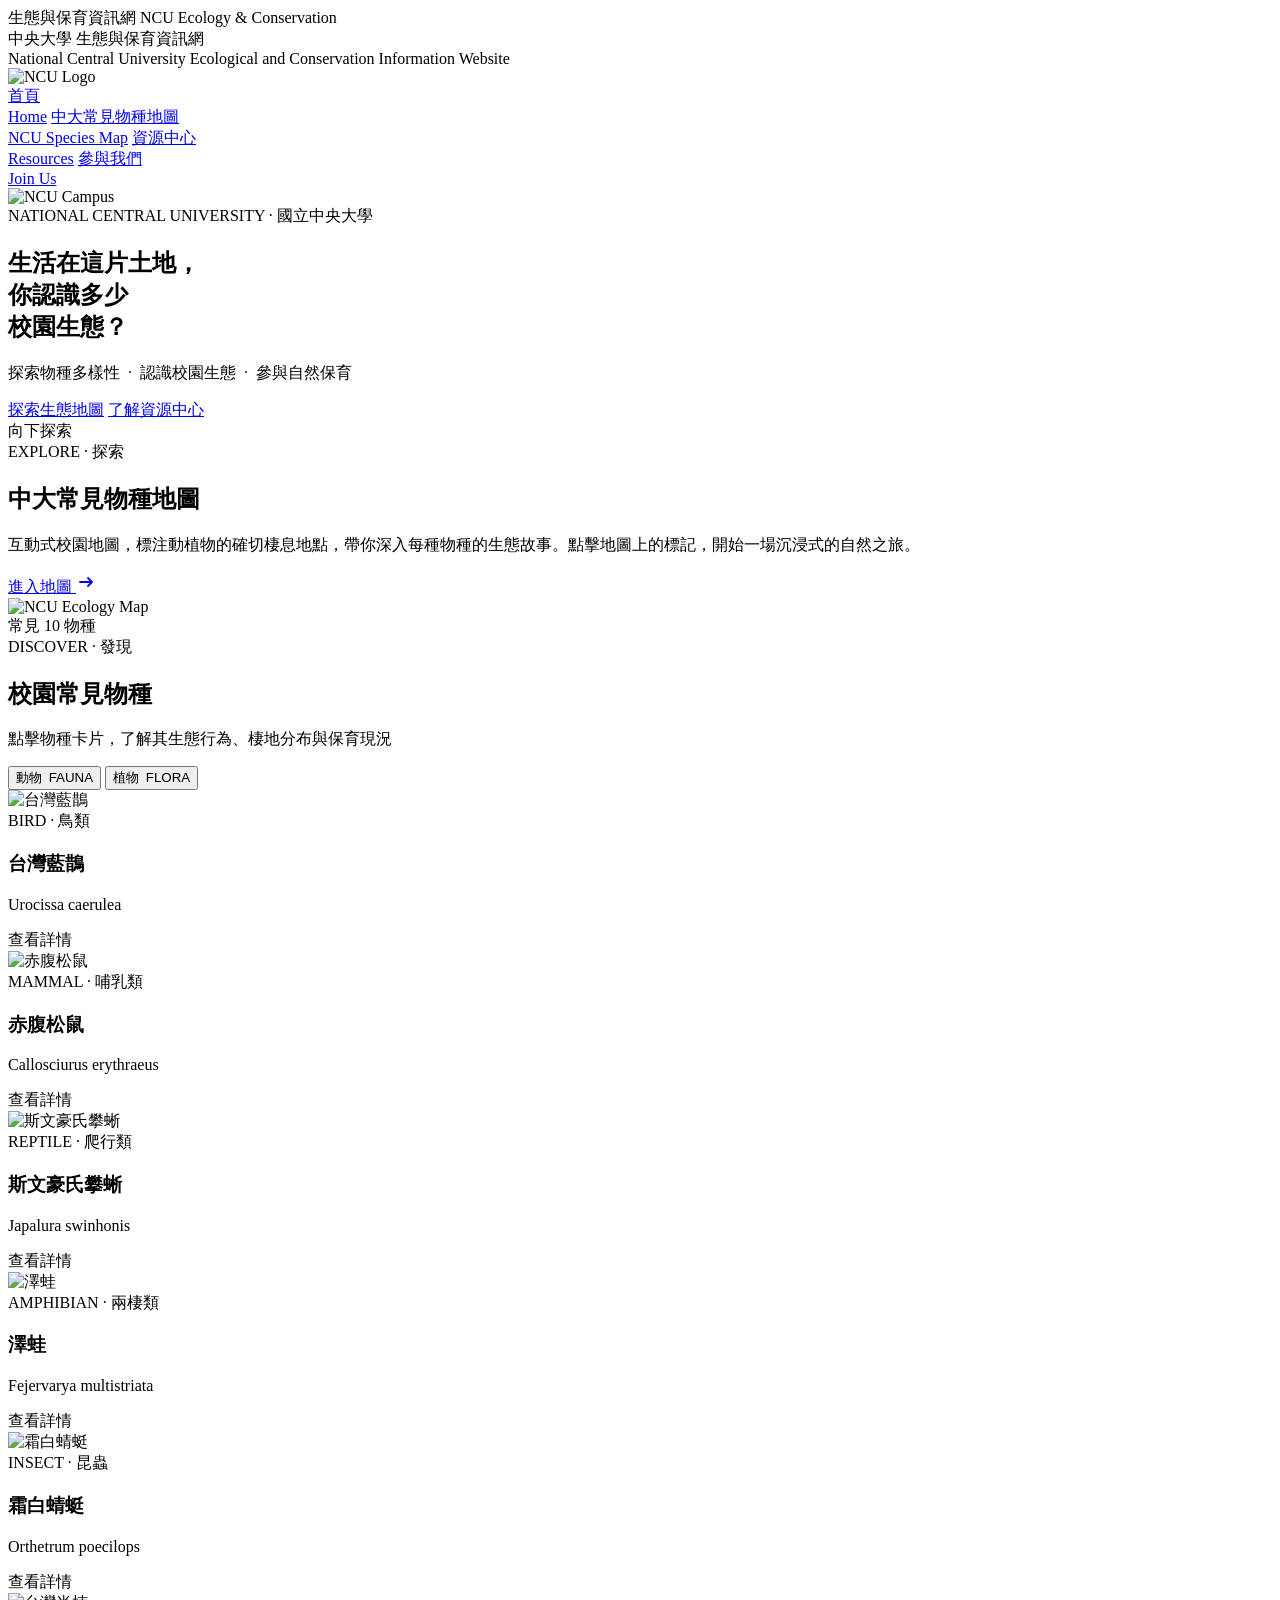
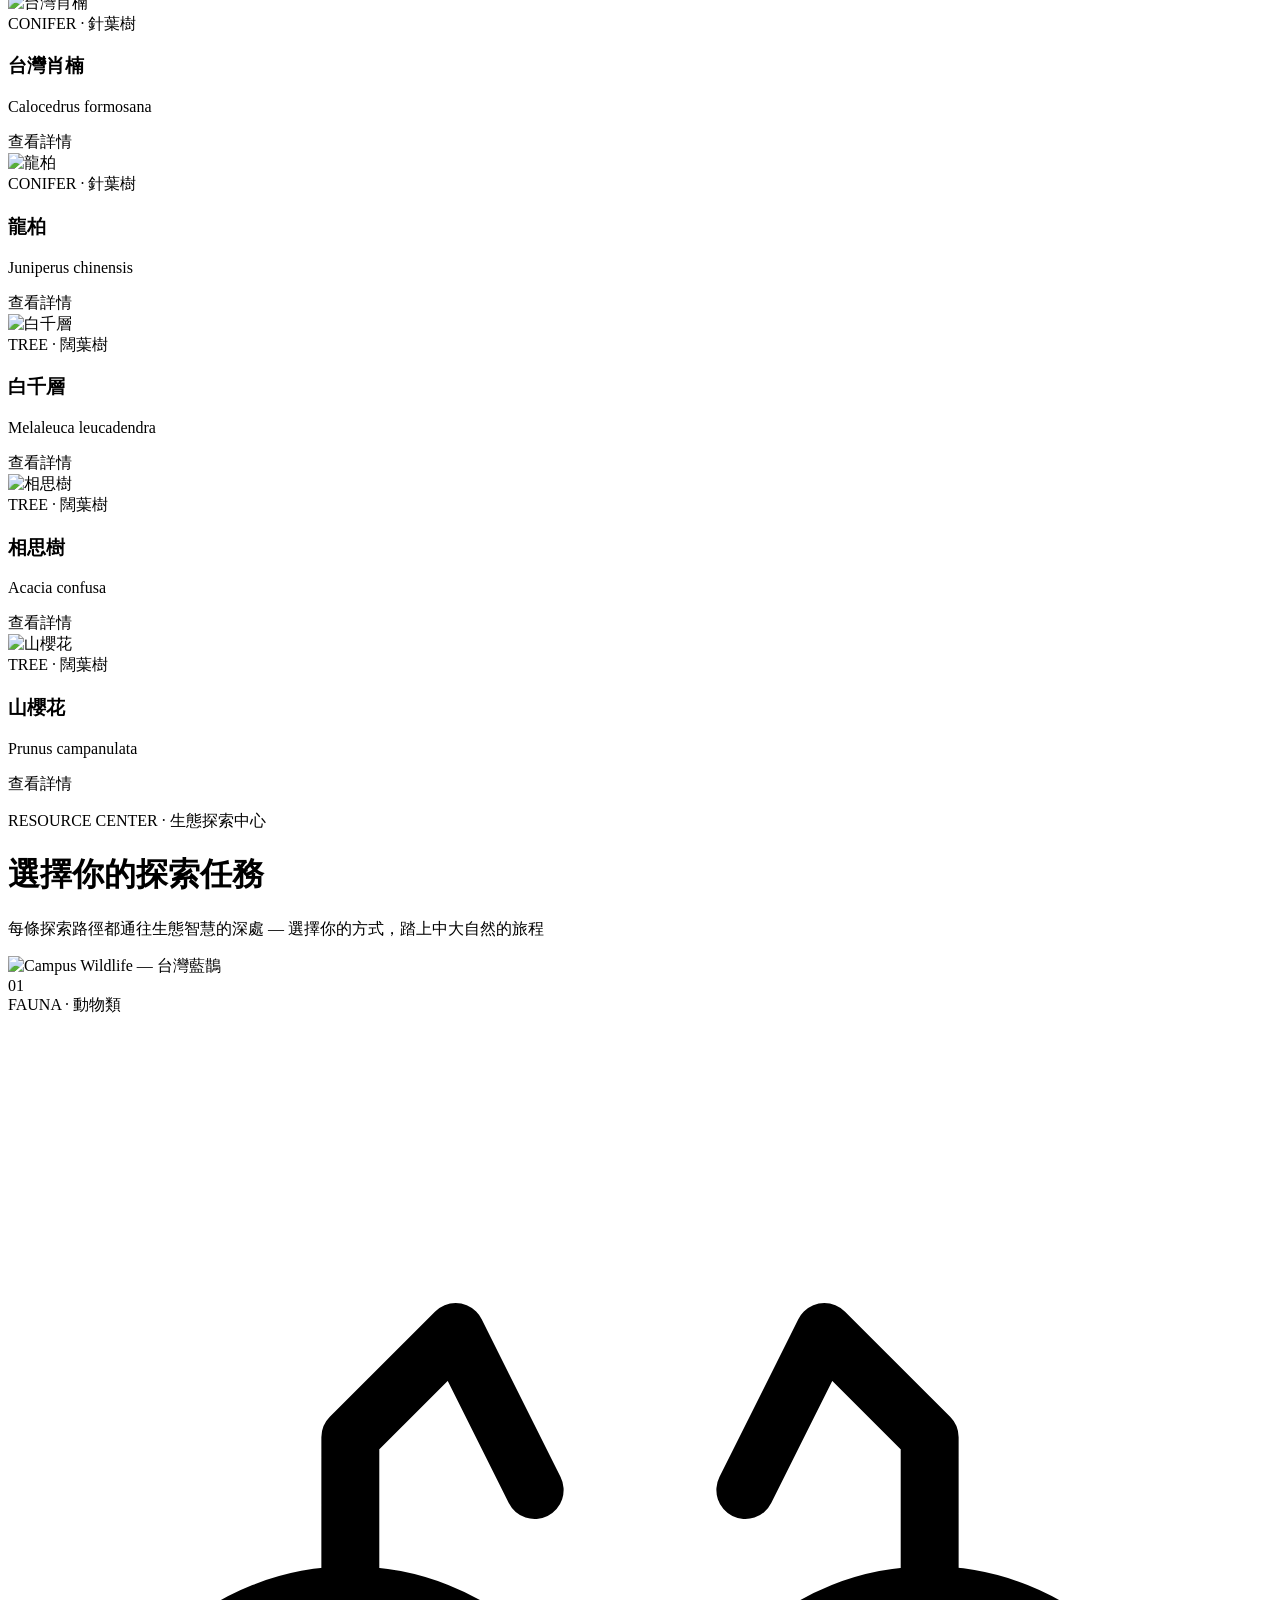
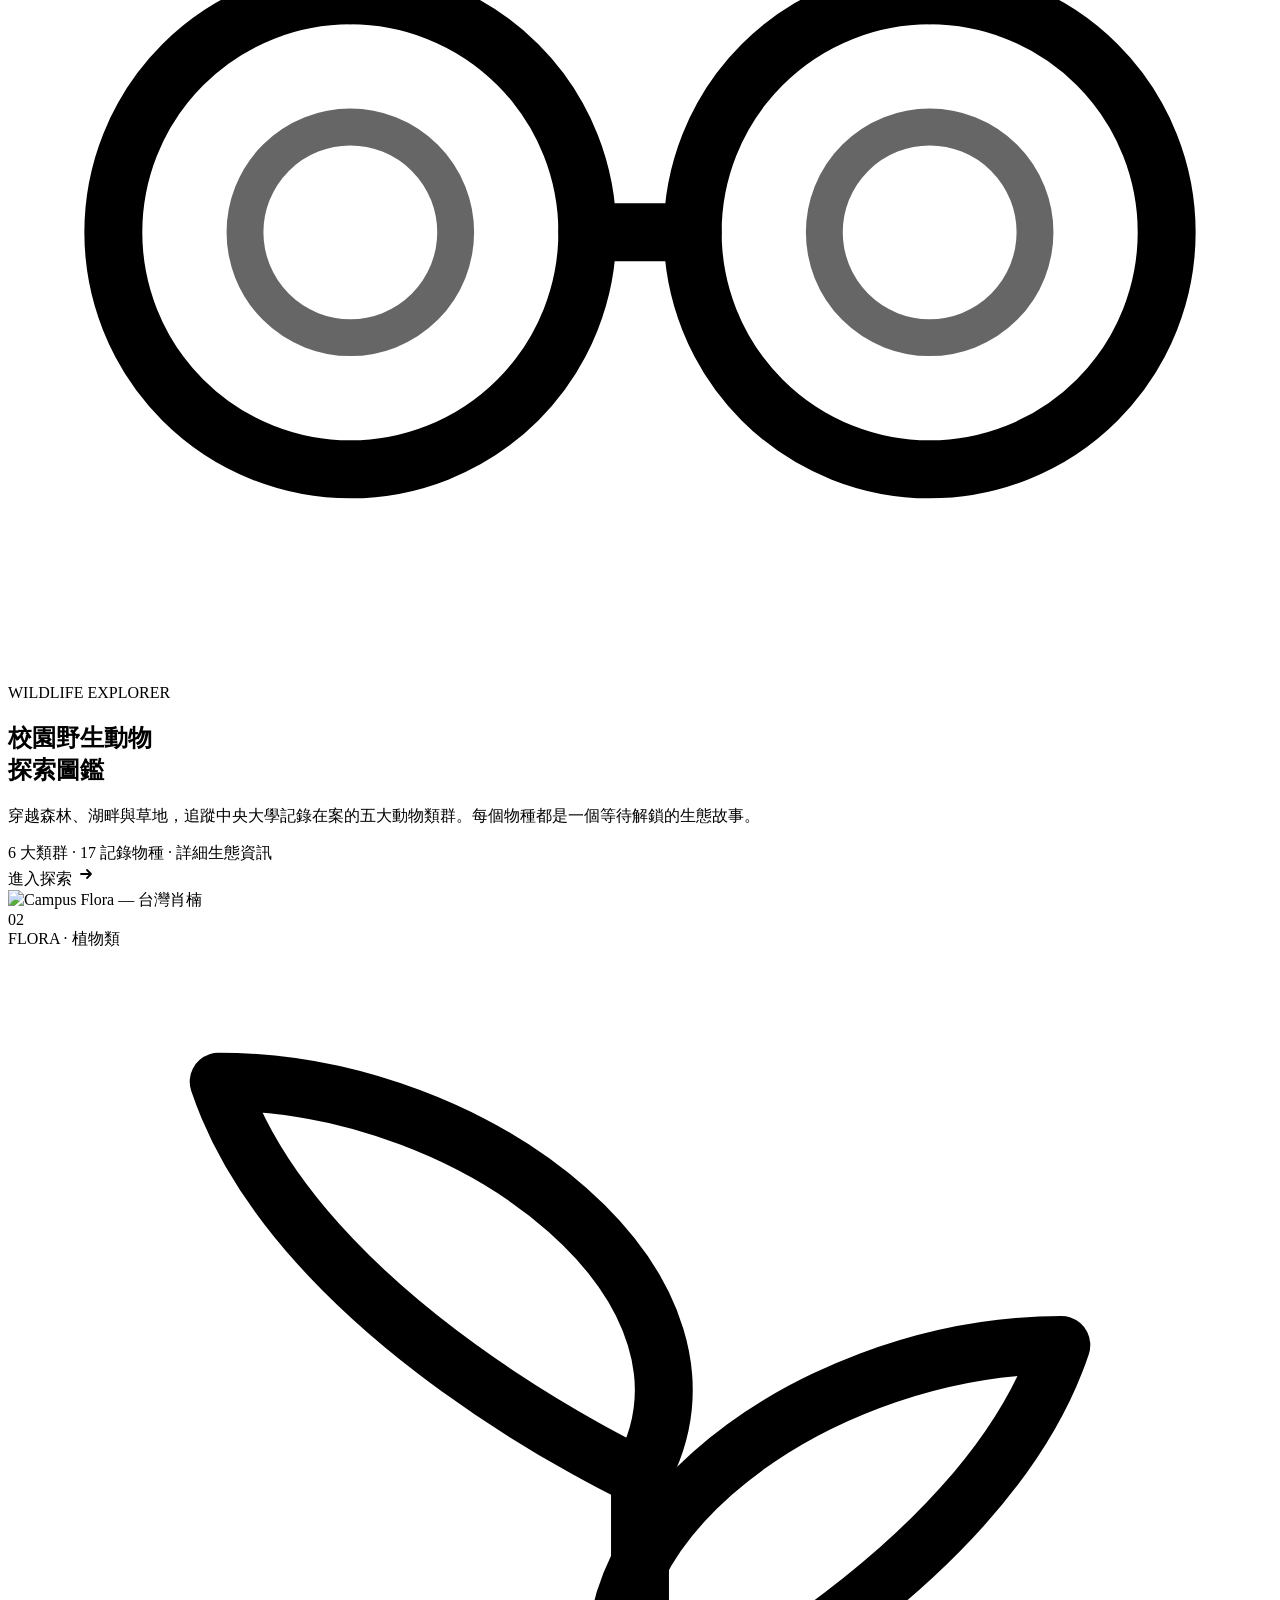
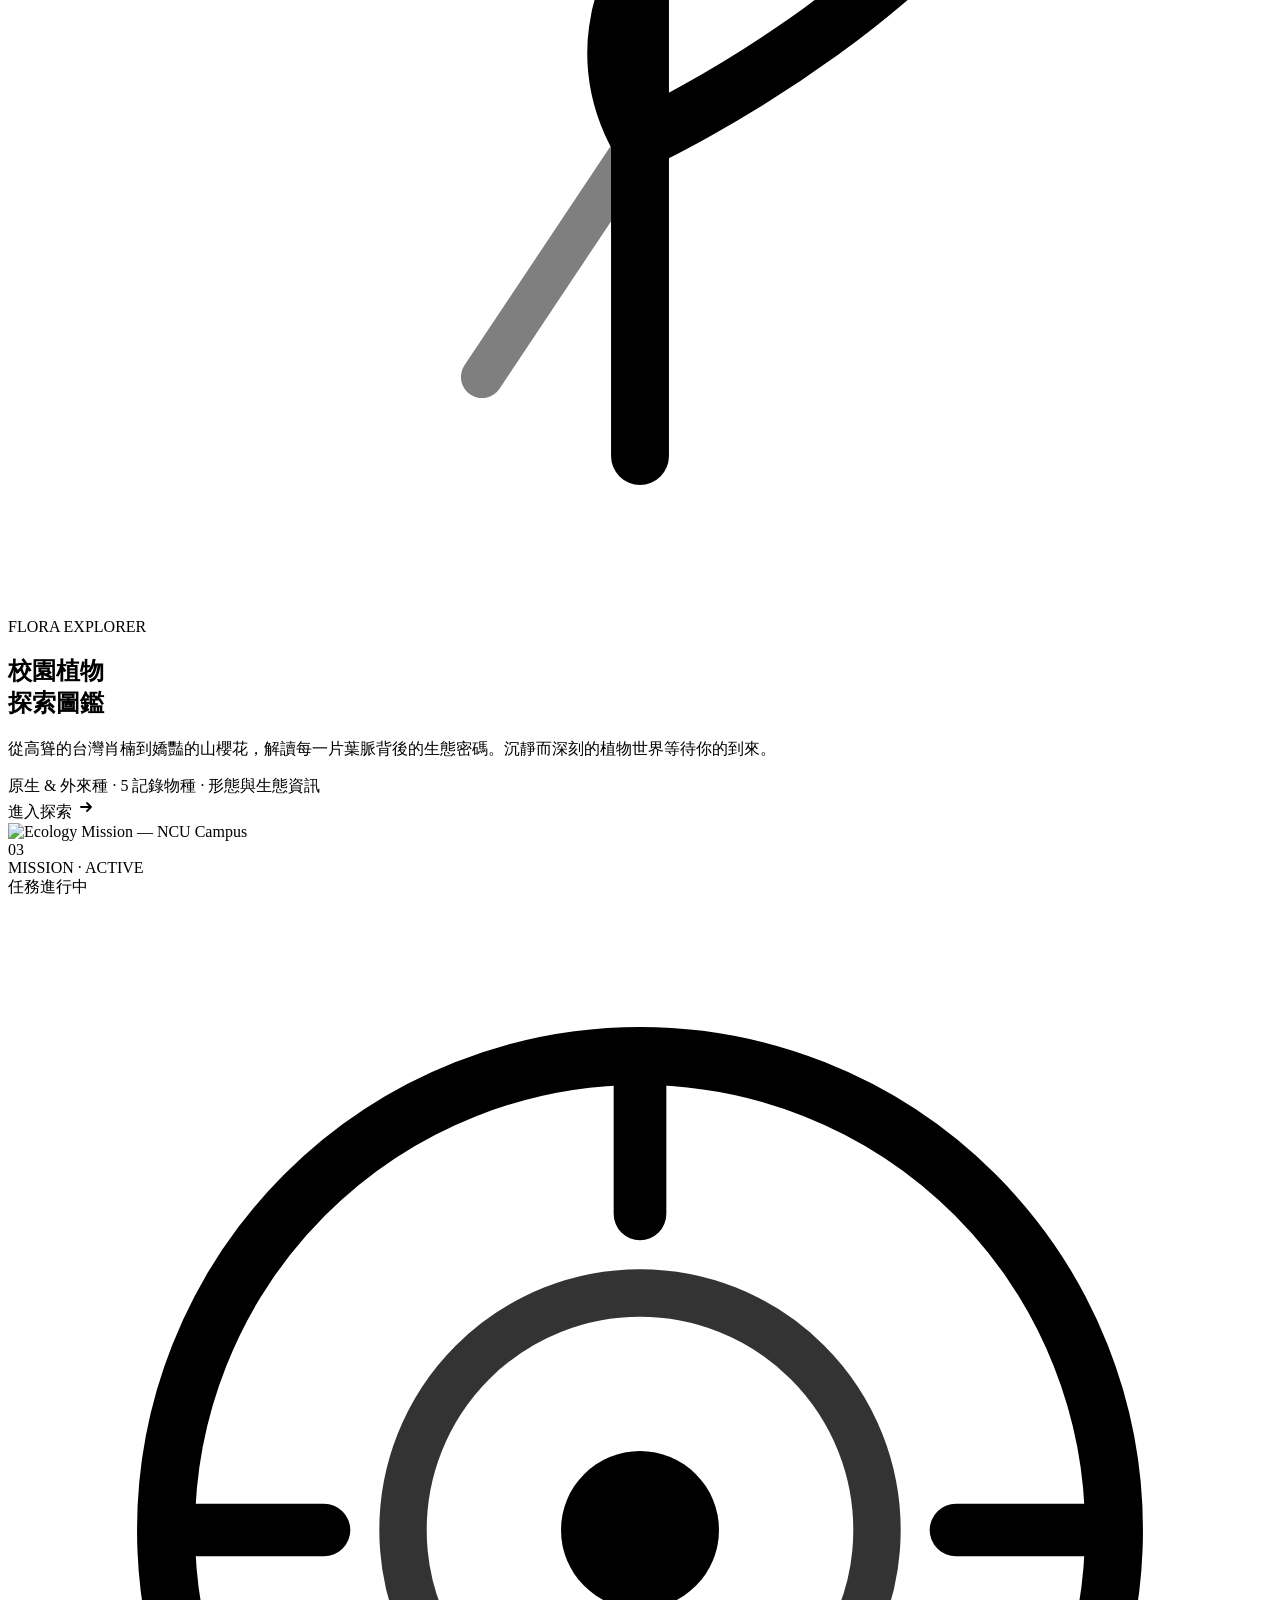
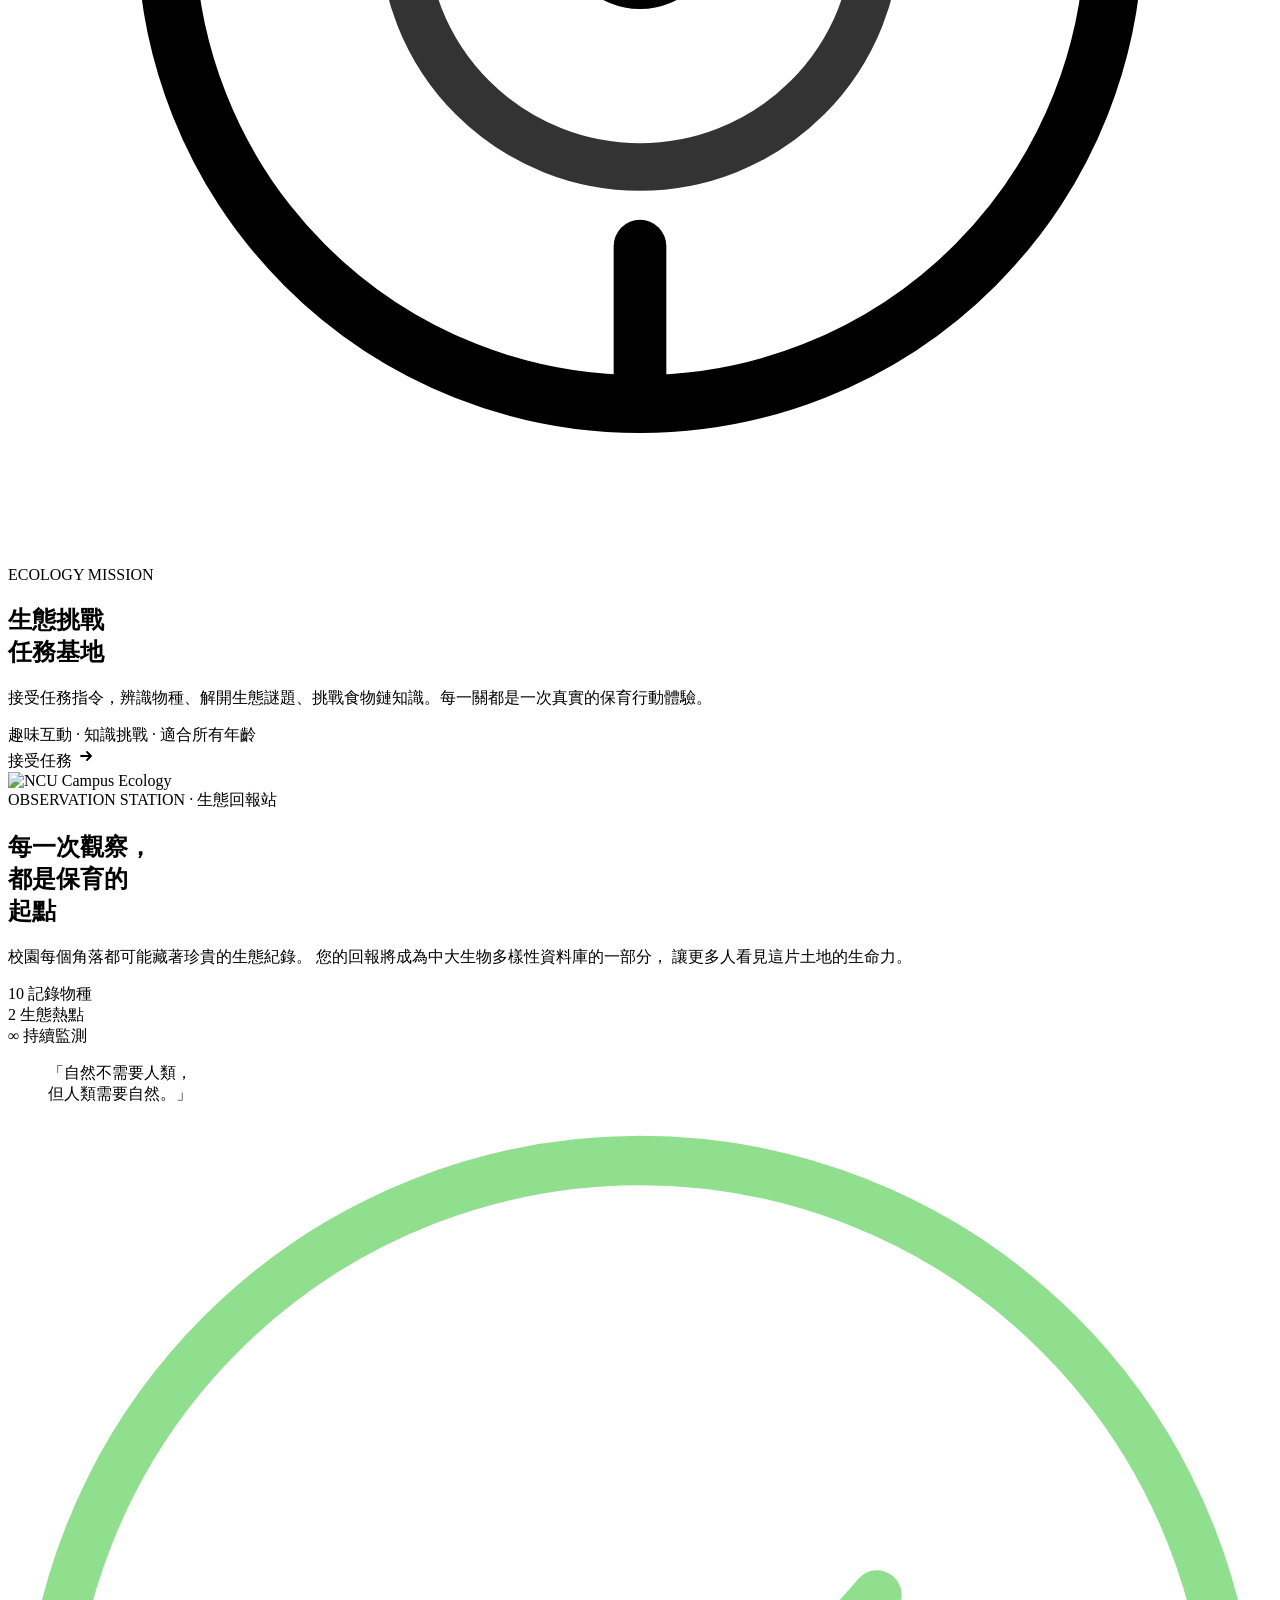
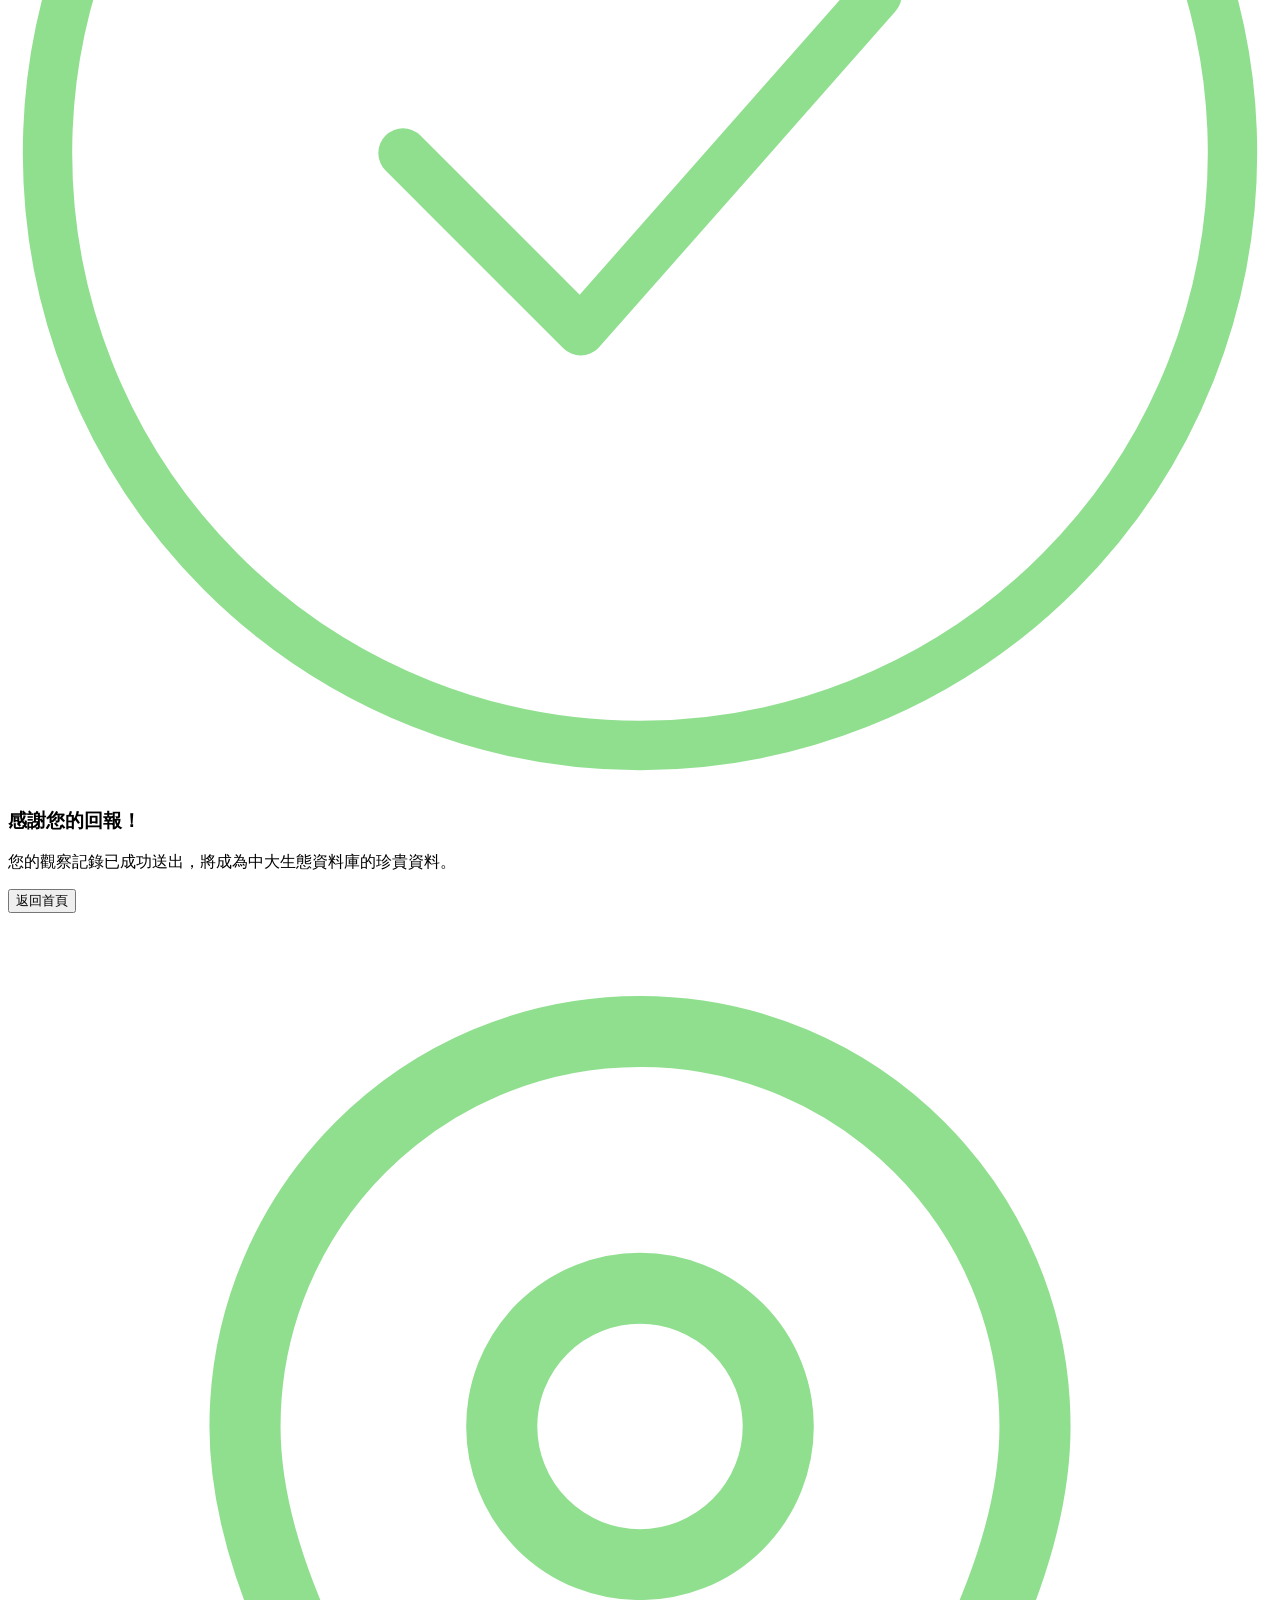
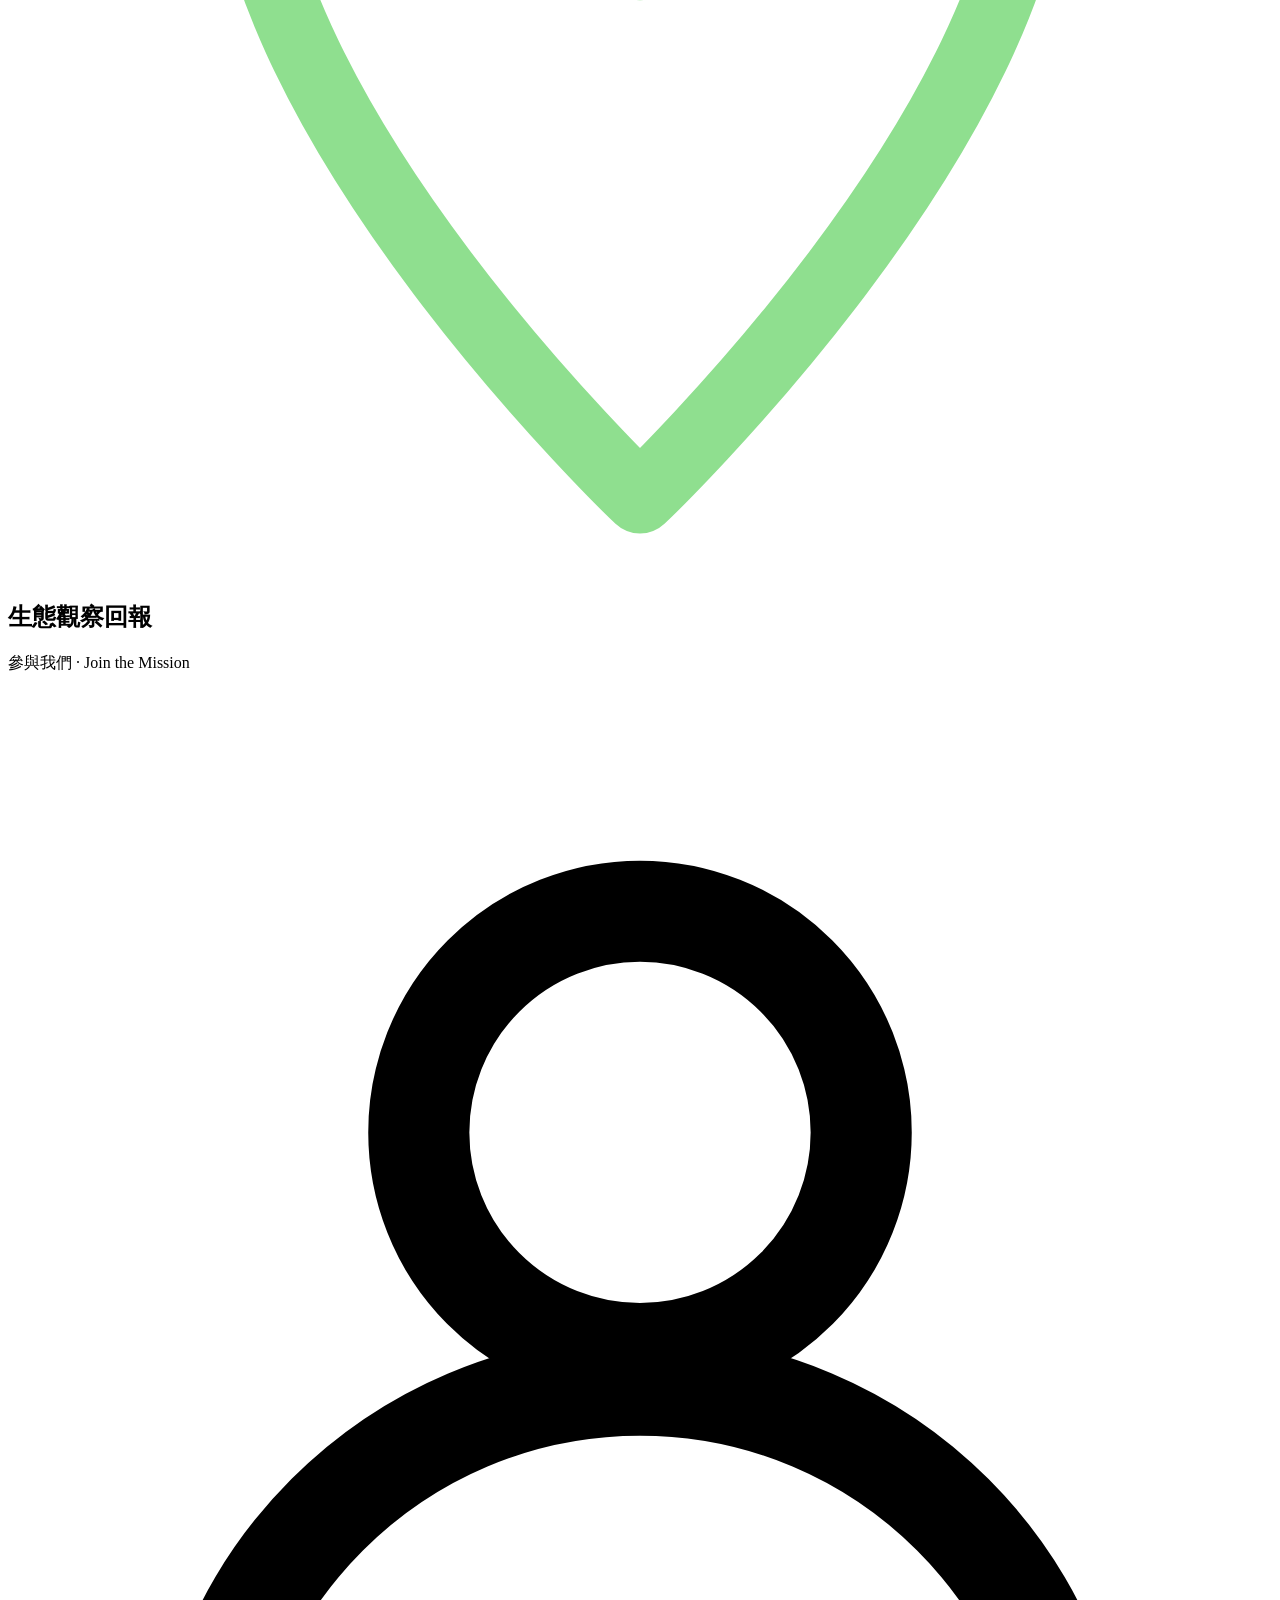
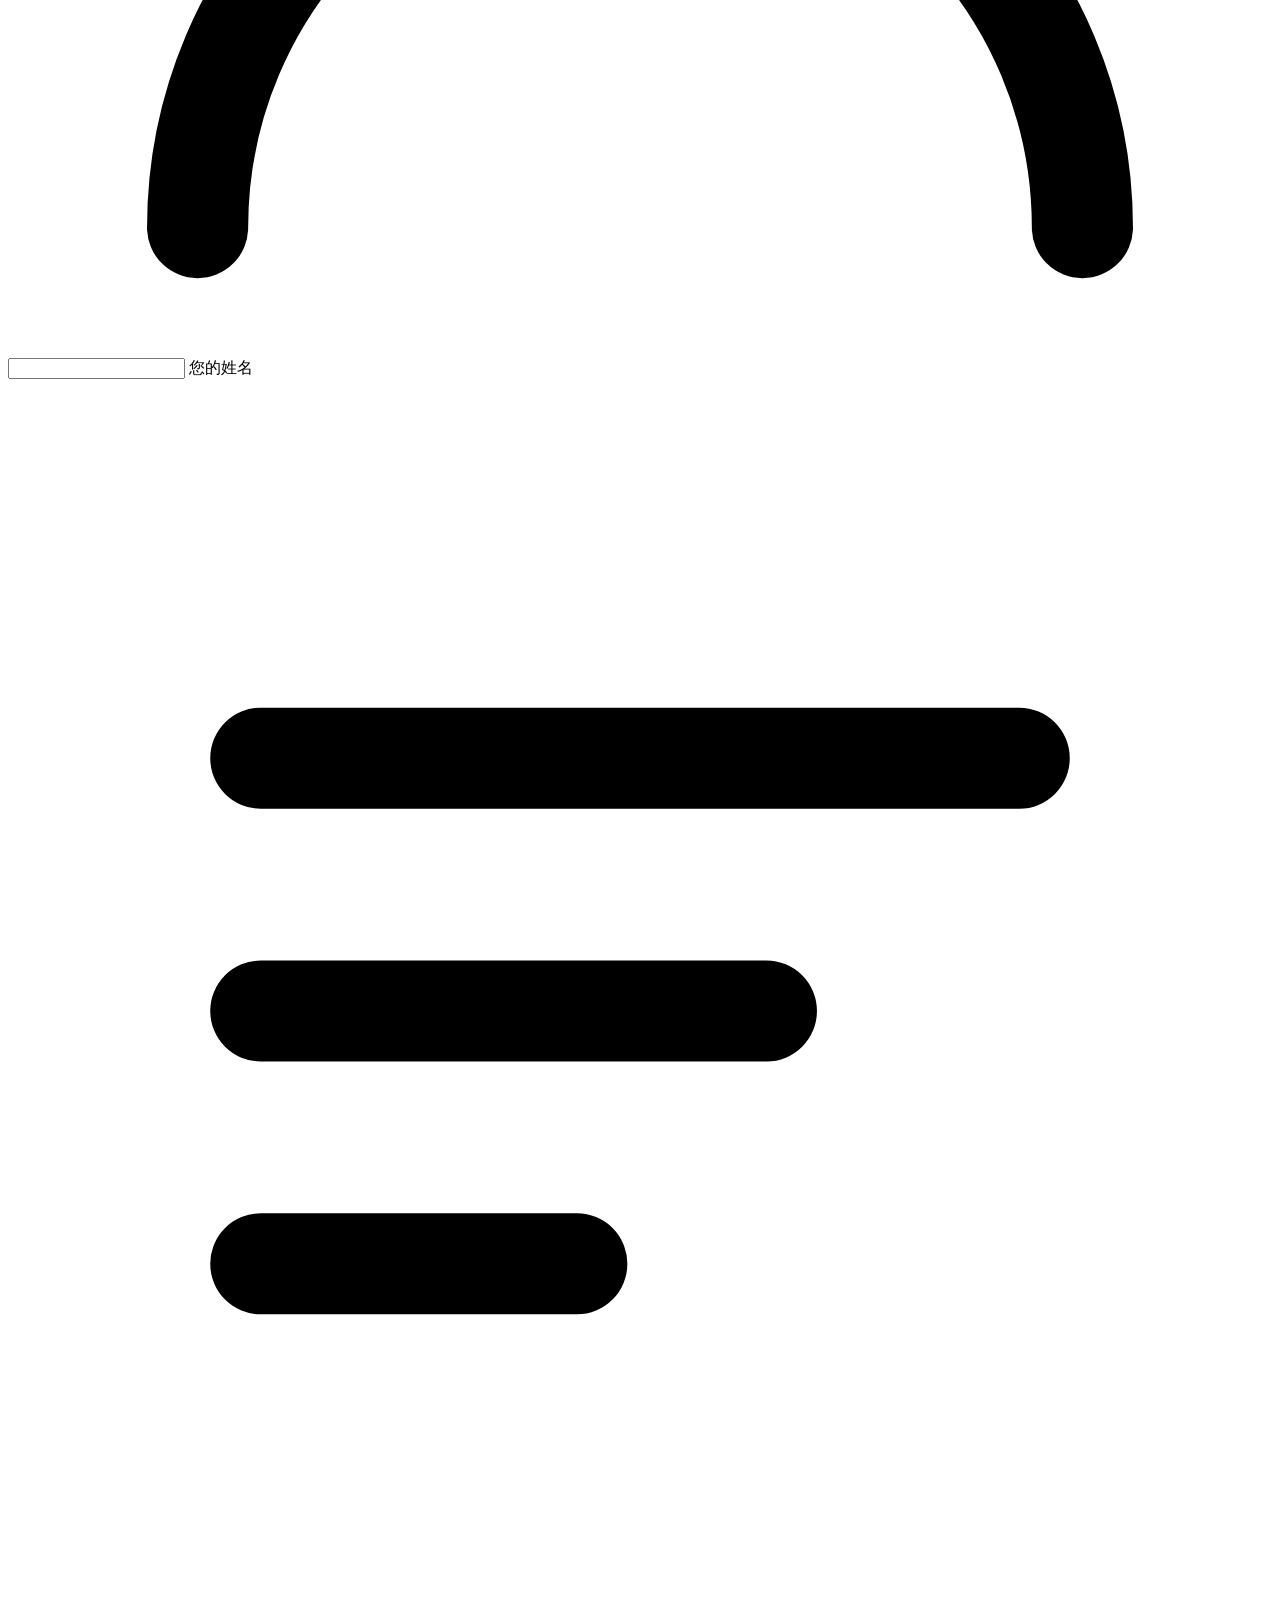
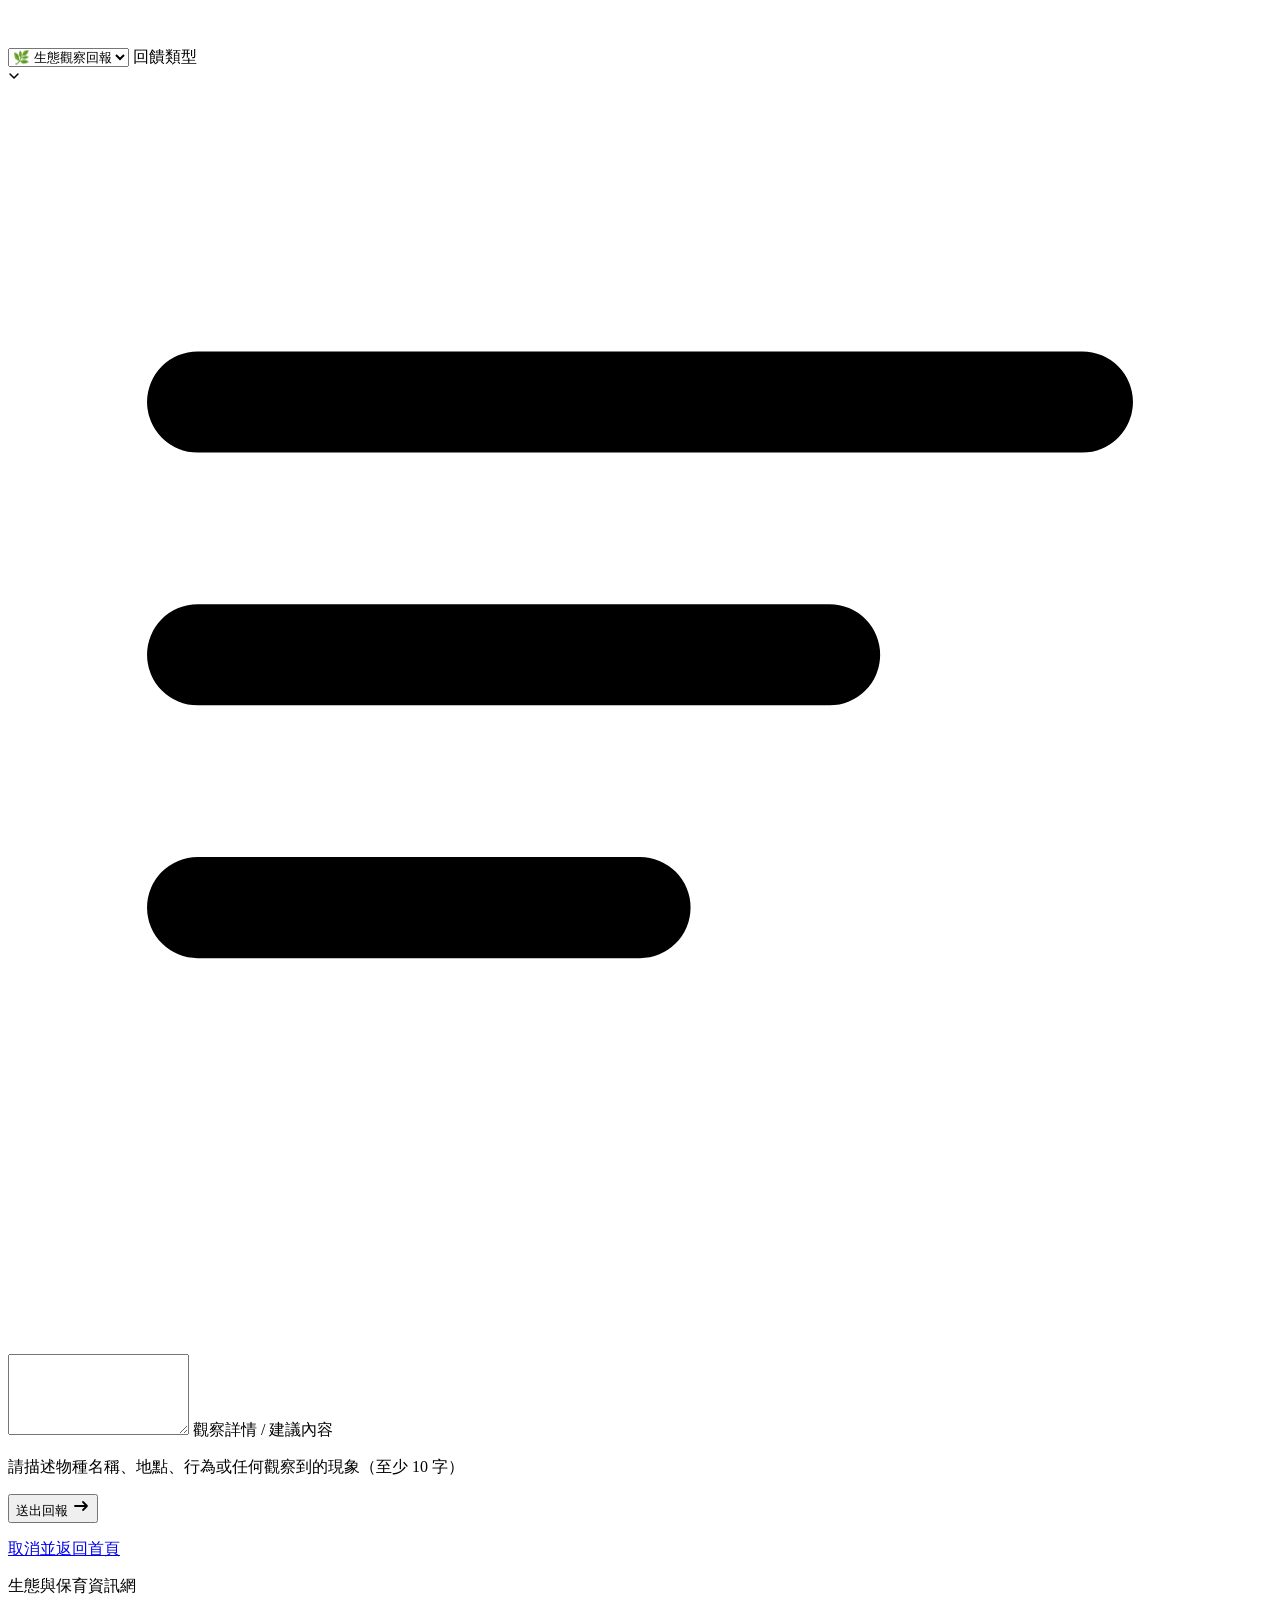
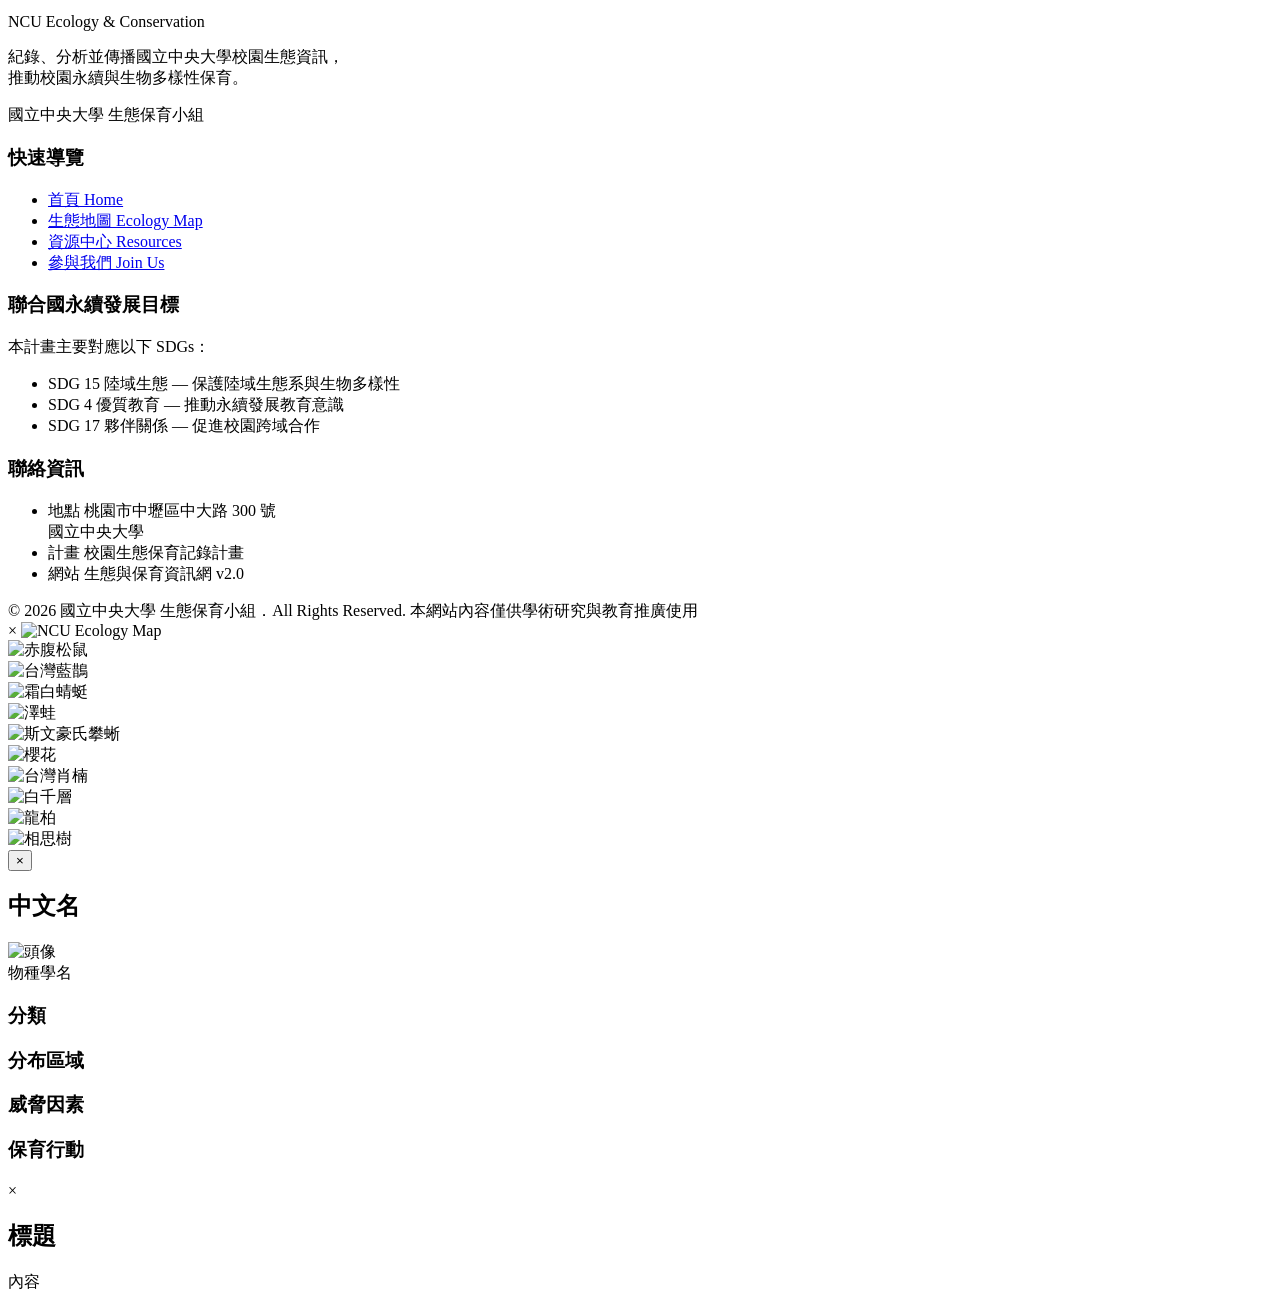
==== commit 5a74849c: "feat: Plant Explorer — full visual identity, detail page, markdown parser fix - pages/plants.html: c" ====
--- a/index.html
+++ b/index.html
@@ -33,12 +33,12 @@
         <div class="header-title">中央大學 生態與保育資訊網</div>
         <div class="header-sub">National Central University Ecological and Conservation Information Website</div>
     </div>
-    <img class="header-logo" src="images/logo.png" width="100" alt="NCU Logo">
+    <img class="header-logo" src="assets/images/logo.png" width="100" alt="NCU Logo">
 </div>
 
 <nav class="nav" role="navigation" aria-label="主選單">
     <a id="nav-home" class="nav-link active" href="#" data-page="home">首頁<br>Home</a>
-    <a class="nav-link" href="map.html">中大生態地圖<br>NCU Ecology Map</a>
+    <a class="nav-link" href="pages/wildlife-map.html">中大常見物種地圖<br>NCU Species Map</a>
     <a id="nav-resources" class="nav-link" href="#" data-page="resources">資源中心<br>Resources</a>
     <a id="nav-join" class="nav-link" href="#" data-page="join">參與我們<br>Join Us</a>
 </nav>
@@ -48,7 +48,7 @@
     <!-- ══ 1. FULLSCREEN CINEMATIC HERO ══ -->
     <section class="hp-hero">
         <div class="hp-hero__bg">
-            <img src="images/ncu.jpg" alt="NCU Campus">
+            <img src="assets/images/ncu.jpg" alt="NCU Campus">
         </div>
         <div class="hp-hero__overlay"></div>
         <div class="hp-hero__vignette"></div>
@@ -57,7 +57,7 @@
             <h1 class="hp-hero__headline">生活在這片土地，<br>你認識多少<br>校園生態？</h1>
             <p class="hp-hero__sub">探索物種多樣性 &nbsp;·&nbsp; 認識校園生態 &nbsp;·&nbsp; 參與自然保育</p>
             <div class="hp-hero__actions">
-                <a class="hp-btn hp-btn--primary" href="map.html">探索生態地圖</a>
+                <a class="hp-btn hp-btn--primary" href="pages/wildlife-map.html">探索生態地圖</a>
                 <a class="hp-btn hp-btn--ghost" href="#" data-page="resources">了解資源中心</a>
             </div>
         </div>
@@ -72,9 +72,9 @@
         <div class="hp-map-gateway__inner">
             <div class="hp-map-gateway__text">
                 <span class="hp-section-label">EXPLORE · 探索</span>
-                <h2 class="hp-section-title">中大生態地圖</h2>
+                <h2 class="hp-section-title">中大常見物種地圖</h2>
                 <p class="hp-section-desc">互動式校園地圖，標注動植物的確切棲息地點，帶你深入每種物種的生態故事。點擊地圖上的標記，開始一場沉浸式的自然之旅。</p>
-                <a href="map.html" class="hp-map-cta">
+                <a href="pages/wildlife-map.html" class="hp-map-cta">
                     <span>進入地圖</span>
                     <svg width="20" height="20" viewBox="0 0 20 20" fill="none" aria-hidden="true">
                         <path d="M4 10h12M12 6l4 4-4 4" stroke="currentColor" stroke-width="1.8" stroke-linecap="round" stroke-linejoin="round"/>
@@ -82,10 +82,10 @@
                 </a>
             </div>
             <div class="hp-map-gateway__visual" role="button" tabindex="0"
-                 onclick="location.href='map.html'"
-                 onkeydown="if(event.key==='Enter'||event.key===' '){event.preventDefault();location.href='map.html';}">
+                 onclick="location.href='pages/wildlife-map.html'"
+                 onkeydown="if(event.key==='Enter'||event.key===' '){event.preventDefault();location.href='pages/wildlife-map.html';}">
                 <div class="hp-map-gateway__frame">
-                    <img src="images/map.png" alt="NCU Ecology Map">
+                    <img src="assets/images/map.png" alt="NCU Ecology Map">
                     <div class="hp-map-gateway__scan"></div>
                 </div>
                 <div class="hp-map-gateway__badge">
@@ -101,7 +101,7 @@
     <section class="hp-species">
         <div class="hp-species__header">
             <span class="hp-section-label">DISCOVER · 發現</span>
-            <h2 class="hp-section-title">校園物種圖鑑</h2>
+            <h2 class="hp-section-title">校園常見物種</h2>
             <p class="hp-section-desc">點擊物種卡片，了解其生態行為、棲地分布與保育現況</p>
         </div>
 
@@ -117,7 +117,7 @@
         <!-- Animals grid -->
         <div class="hp-species__grid hp-species__grid--active" id="hp-grid-animals" role="tabpanel">
             <article class="hp-sc scroll-reveal" data-species="magpie" tabindex="0" role="button">
-                <div class="hp-sc__img"><img src="images/台灣藍鵲.jpg" alt="台灣藍鵲" loading="lazy"></div>
+                <div class="hp-sc__img"><img src="assets/images/台灣藍鵲.jpg" alt="台灣藍鵲" loading="lazy"></div>
                 <div class="hp-sc__overlay"></div>
                 <div class="hp-sc__body">
                     <span class="hp-sc__cat">BIRD · 鳥類</span>
@@ -127,7 +127,7 @@
                 </div>
             </article>
             <article class="hp-sc scroll-reveal" data-species="squirrel" tabindex="0" role="button">
-                <div class="hp-sc__img"><img src="images/赤腹松鼠.jpg" alt="赤腹松鼠" loading="lazy"></div>
+                <div class="hp-sc__img"><img src="assets/images/赤腹松鼠.jpg" alt="赤腹松鼠" loading="lazy"></div>
                 <div class="hp-sc__overlay"></div>
                 <div class="hp-sc__body">
                     <span class="hp-sc__cat">MAMMAL · 哺乳類</span>
@@ -137,7 +137,7 @@
                 </div>
             </article>
             <article class="hp-sc scroll-reveal" data-species="lizard" tabindex="0" role="button">
-                <div class="hp-sc__img"><img src="images/斯文豪氏攀蜥.jpg" alt="斯文豪氏攀蜥" loading="lazy"></div>
+                <div class="hp-sc__img"><img src="assets/images/斯文豪氏攀蜥.jpg" alt="斯文豪氏攀蜥" loading="lazy"></div>
                 <div class="hp-sc__overlay"></div>
                 <div class="hp-sc__body">
                     <span class="hp-sc__cat">REPTILE · 爬行類</span>
@@ -147,7 +147,7 @@
                 </div>
             </article>
             <article class="hp-sc scroll-reveal" data-species="frog" tabindex="0" role="button">
-                <div class="hp-sc__img"><img src="images/澤蛙.jpg" alt="澤蛙" loading="lazy"></div>
+                <div class="hp-sc__img"><img src="assets/images/澤蛙.jpg" alt="澤蛙" loading="lazy"></div>
                 <div class="hp-sc__overlay"></div>
                 <div class="hp-sc__body">
                     <span class="hp-sc__cat">AMPHIBIAN · 兩棲類</span>
@@ -157,7 +157,7 @@
                 </div>
             </article>
             <article class="hp-sc scroll-reveal" data-species="dragonfly" tabindex="0" role="button">
-                <div class="hp-sc__img"><img src="images/霜白蜻蜓.jpg" alt="霜白蜻蜓" loading="lazy"></div>
+                <div class="hp-sc__img"><img src="assets/images/霜白蜻蜓.jpg" alt="霜白蜻蜓" loading="lazy"></div>
                 <div class="hp-sc__overlay"></div>
                 <div class="hp-sc__body">
                     <span class="hp-sc__cat">INSECT · 昆蟲</span>
@@ -171,7 +171,7 @@
         <!-- Plants grid (hidden by default) -->
         <div class="hp-species__grid" id="hp-grid-plants" role="tabpanel">
             <article class="hp-sc scroll-reveal" data-species="cedar" tabindex="0" role="button">
-                <div class="hp-sc__img"><img src="images/台灣肖楠.jpg" alt="台灣肖楠" loading="lazy"></div>
+                <div class="hp-sc__img"><img src="assets/images/台灣肖楠.jpg" alt="台灣肖楠" loading="lazy"></div>
                 <div class="hp-sc__overlay"></div>
                 <div class="hp-sc__body">
                     <span class="hp-sc__cat">CONIFER · 針葉樹</span>
@@ -181,7 +181,7 @@
                 </div>
             </article>
             <article class="hp-sc scroll-reveal" data-species="juniper" tabindex="0" role="button">
-                <div class="hp-sc__img"><img src="images/龍柏.jpg" alt="龍柏" loading="lazy"></div>
+                <div class="hp-sc__img"><img src="assets/images/龍柏.jpg" alt="龍柏" loading="lazy"></div>
                 <div class="hp-sc__overlay"></div>
                 <div class="hp-sc__body">
                     <span class="hp-sc__cat">CONIFER · 針葉樹</span>
@@ -191,7 +191,7 @@
                 </div>
             </article>
             <article class="hp-sc scroll-reveal" data-species="paperbark" tabindex="0" role="button">
-                <div class="hp-sc__img"><img src="images/白千層.jpg" alt="白千層" loading="lazy"></div>
+                <div class="hp-sc__img"><img src="assets/images/白千層.jpg" alt="白千層" loading="lazy"></div>
                 <div class="hp-sc__overlay"></div>
                 <div class="hp-sc__body">
                     <span class="hp-sc__cat">TREE · 闊葉樹</span>
@@ -201,7 +201,7 @@
                 </div>
             </article>
             <article class="hp-sc scroll-reveal" data-species="acacia" tabindex="0" role="button">
-                <div class="hp-sc__img"><img src="images/相思樹.jpg" alt="相思樹" loading="lazy"></div>
+                <div class="hp-sc__img"><img src="assets/images/相思樹.jpg" alt="相思樹" loading="lazy"></div>
                 <div class="hp-sc__overlay"></div>
                 <div class="hp-sc__body">
                     <span class="hp-sc__cat">TREE · 闊葉樹</span>
@@ -211,7 +211,7 @@
                 </div>
             </article>
             <article class="hp-sc scroll-reveal" data-species="cherry" tabindex="0" role="button">
-                <div class="hp-sc__img"><img src="images/山櫻花.jpg" alt="山櫻花" loading="lazy"></div>
+                <div class="hp-sc__img"><img src="assets/images/山櫻花.jpg" alt="山櫻花" loading="lazy"></div>
                 <div class="hp-sc__overlay"></div>
                 <div class="hp-sc__body">
                     <span class="hp-sc__cat">TREE · 闊葉樹</span>
@@ -246,12 +246,12 @@
 
         <!-- ══ Card 1: Campus Wildlife Explorer ══ -->
         <article class="res-card res-card--wildlife scroll-reveal" tabindex="0" role="button"
-                 data-resource-title="NCU 動物百科"
-                 data-resource-text="探索中央大學校園內記錄的所有動物物種，包含哺乳類、鳥類、兩棲類、爬行類與昆蟲。每個物種均附有詳細的分類資訊、棲地說明、生態行為與保育現況，協助你認識與我們共享校園的每一種生命。">
+                 onclick="location.href='pages/animals.html'"
+                 style="cursor:pointer;">
 
             <!-- Background: real wildlife photo + color treatment -->
             <div class="res-card__bg">
-                <img src="images/台灣藍鵲.jpg" alt="Campus Wildlife — 台灣藍鵲" loading="lazy">
+                <img src="assets/images/台灣藍鵲.jpg" alt="Campus Wildlife — 台灣藍鵲" loading="lazy">
                 <div class="res-card__bg-tint res-card__bg-tint--wildlife"></div>
             </div>
 
@@ -285,9 +285,9 @@
                 <h2 class="res-card__title">校園野生動物<br>探索圖鑑</h2>
                 <p class="res-card__desc">穿越森林、湖畔與草地，追蹤中央大學記錄在案的五大動物類群。每個物種都是一個等待解鎖的生態故事。</p>
                 <div class="res-card__meta">
-                    <span>5 大類群</span>
+                    <span>6 大類群</span>
                     <span class="res-dot">·</span>
-                    <span>5 記錄物種</span>
+                    <span>17 記錄物種</span>
                     <span class="res-dot">·</span>
                     <span>詳細生態資訊</span>
                 </div>
@@ -304,12 +304,12 @@
 
         <!-- ══ Card 2: Campus Flora Explorer ══ -->
         <article class="res-card res-card--flora scroll-reveal" tabindex="0" role="button"
-                 data-resource-title="NCU 植物百科"
-                 data-resource-text="深入認識中央大學校園種植的原生及外來植物物種。從高聳的台灣肖楠到盛開的春季櫻花，本百科詳細記載每種植物的形態特徵、生態功能、分布區域與生物多樣性貢獻，帶你重新認識腳下這片土地的植物世界。">
+                 onclick="location.href='pages/plants.html'"
+                 style="cursor:pointer;">
 
             <!-- Background: botanical photo -->
             <div class="res-card__bg">
-                <img src="images/台灣肖楠.jpg" alt="Campus Flora — 台灣肖楠" loading="lazy">
+                <img src="assets/images/台灣肖楠.jpg" alt="Campus Flora — 台灣肖楠" loading="lazy">
                 <div class="res-card__bg-tint res-card__bg-tint--flora"></div>
             </div>
 
@@ -363,7 +363,7 @@
 
             <!-- Background: campus ecology photo -->
             <div class="res-card__bg">
-                <img src="images/ncu.jpg" alt="Ecology Mission — NCU Campus" loading="lazy">
+                <img src="assets/images/ncu.jpg" alt="Ecology Mission — NCU Campus" loading="lazy">
                 <div class="res-card__bg-tint res-card__bg-tint--mission"></div>
             </div>
 
@@ -427,7 +427,7 @@
         <!-- ── LEFT: Ecological Storytelling Panel ── -->
         <div class="join-story">
             <div class="join-story__bg">
-                <img src="images/ncu.jpg" alt="NCU Campus Ecology">
+                <img src="assets/images/ncu.jpg" alt="NCU Campus Ecology">
             </div>
             <div class="join-story__overlay"></div>
             <div class="join-story__content">
@@ -579,7 +579,7 @@
             <h3 class="footer-heading">快速導覽</h3>
             <ul class="footer-nav-list">
                 <li><a href="#" data-page="home">首頁 Home</a></li>
-                <li><a href="map.html">生態地圖 Ecology Map</a></li>
+                <li><a href="pages/wildlife-map.html">生態地圖 Ecology Map</a></li>
                 <li><a href="#" data-page="resources">資源中心 Resources</a></li>
                 <li><a href="#" data-page="join">參與我們 Join Us</a></li>
             </ul>
@@ -638,37 +638,37 @@
 <div id="mapModal" class="modal">
     <div class="map-wrapper">
         <span class="close" data-action="close-map" role="button" tabindex="0">&times;</span>
-        <img class="main-map" src="images/ncu_ecology_map.png" alt="NCU Ecology Map">
+        <img class="main-map" src="assets/images/ncu_ecology_map.png" alt="NCU Ecology Map">
 
         <div class="spot spot--squirrel" data-species="squirrel">
-            <img src="images/赤腹松鼠.jpg" alt="赤腹松鼠">
+            <img src="assets/images/赤腹松鼠.jpg" alt="赤腹松鼠">
         </div>
         <div class="spot spot--magpie" data-species="magpie">
-            <img src="images/台灣藍鵲.jpg" alt="台灣藍鵲">
+            <img src="assets/images/台灣藍鵲.jpg" alt="台灣藍鵲">
         </div>
         <div class="spot spot--dragonfly" data-species="dragonfly">
-            <img src="images/霜白蜻蜓.jpg" alt="霜白蜻蜓">
+            <img src="assets/images/霜白蜻蜓.jpg" alt="霜白蜻蜓">
         </div>
         <div class="spot spot--frog" data-species="frog">
-            <img src="images/澤蛙.jpg" alt="澤蛙">
+            <img src="assets/images/澤蛙.jpg" alt="澤蛙">
         </div>
         <div class="spot spot--lizard" data-species="lizard">
-            <img src="images/斯文豪氏攀蜥.jpg" alt="斯文豪氏攀蜥">
+            <img src="assets/images/斯文豪氏攀蜥.jpg" alt="斯文豪氏攀蜥">
         </div>
         <div class="spot spot--cherry" data-species="cherry">
-            <img src="images/山櫻花.jpg" alt="櫻花">
+            <img src="assets/images/山櫻花.jpg" alt="櫻花">
         </div>
         <div class="spot spot--cedar" data-species="cedar">
-            <img src="images/台灣肖楠.jpg" alt="台灣肖楠">
+            <img src="assets/images/台灣肖楠.jpg" alt="台灣肖楠">
         </div>
         <div class="spot spot--paperbark" data-species="paperbark">
-            <img src="images/白千層.jpg" alt="白千層">
+            <img src="assets/images/白千層.jpg" alt="白千層">
         </div>
         <div class="spot spot--juniper" data-species="juniper">
-            <img src="images/龍柏.jpg" alt="龍柏">
+            <img src="assets/images/龍柏.jpg" alt="龍柏">
         </div>
         <div class="spot spot--acacia" data-species="acacia">
-            <img src="images/相思樹.jpg" alt="相思樹">
+            <img src="assets/images/相思樹.jpg" alt="相思樹">
         </div>
     </div>
 </div>
@@ -731,3 +731,4 @@
 
 </body>
 </html>
+
